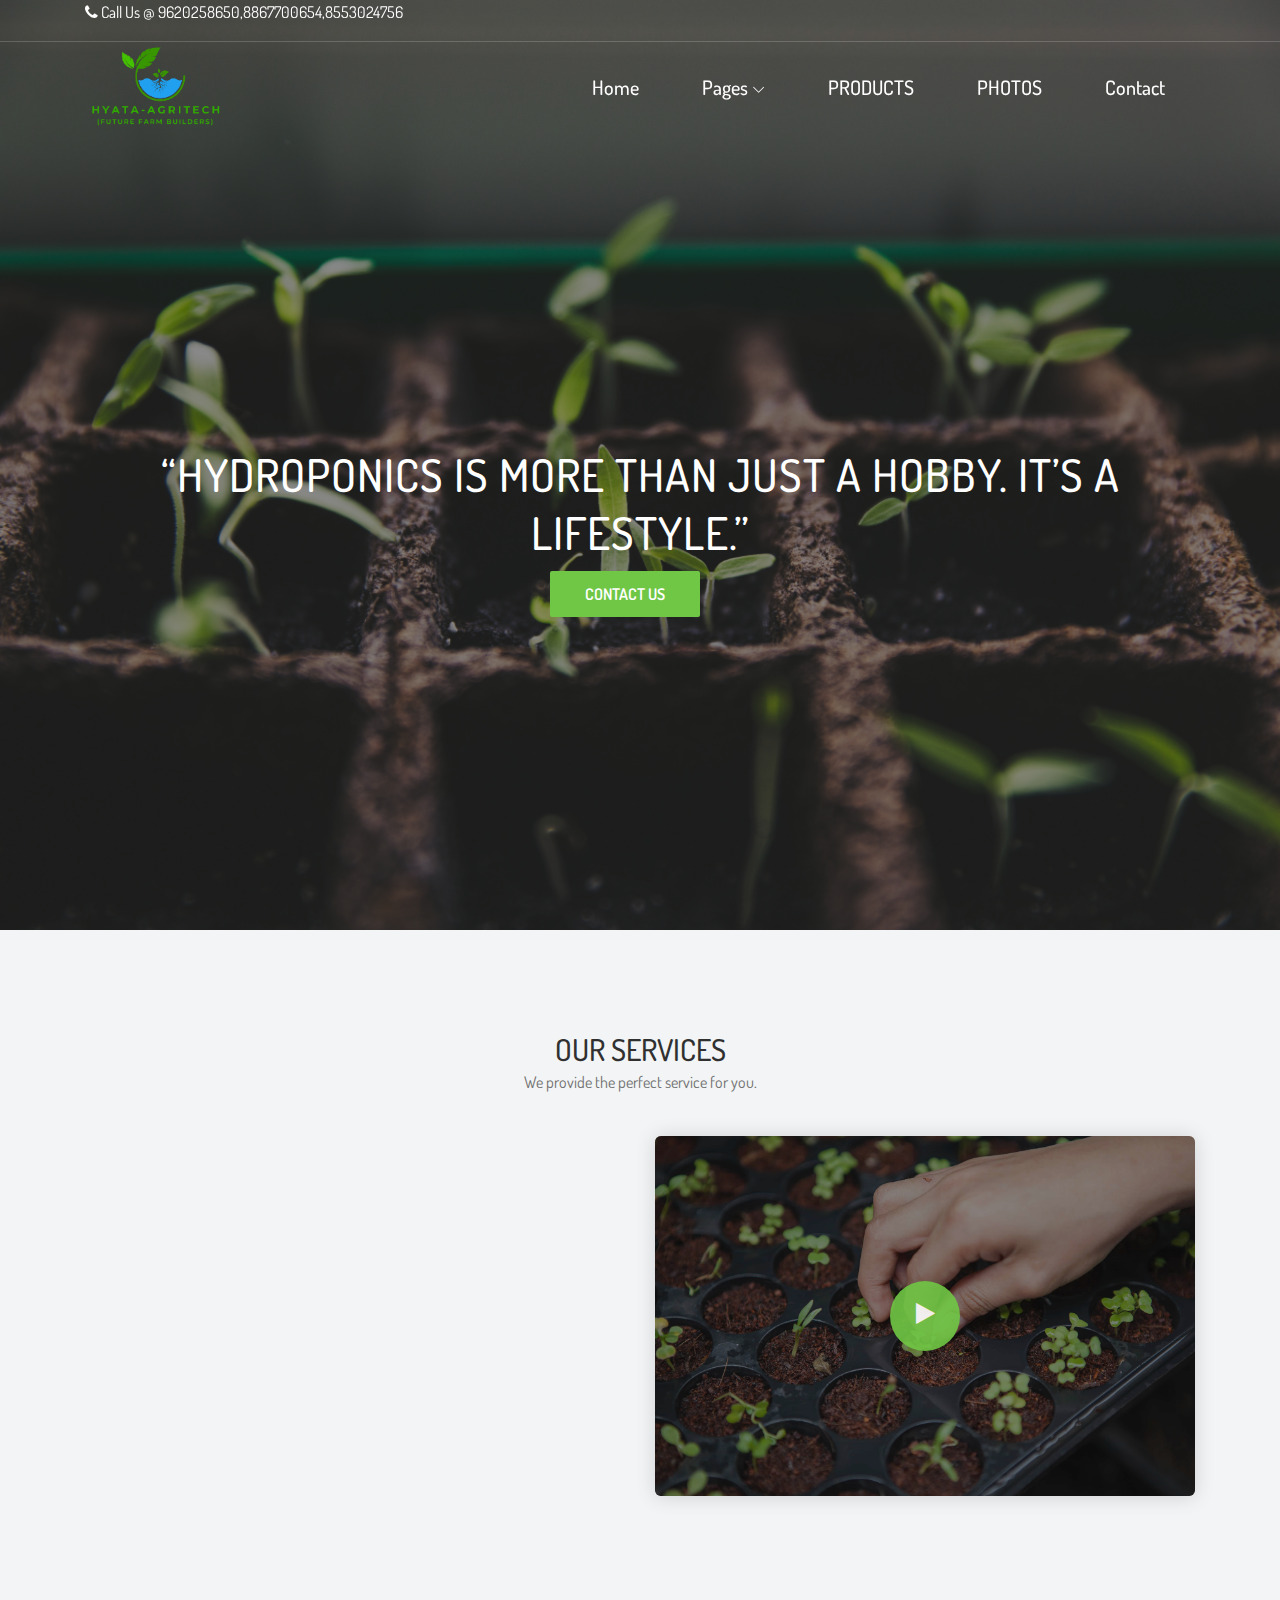
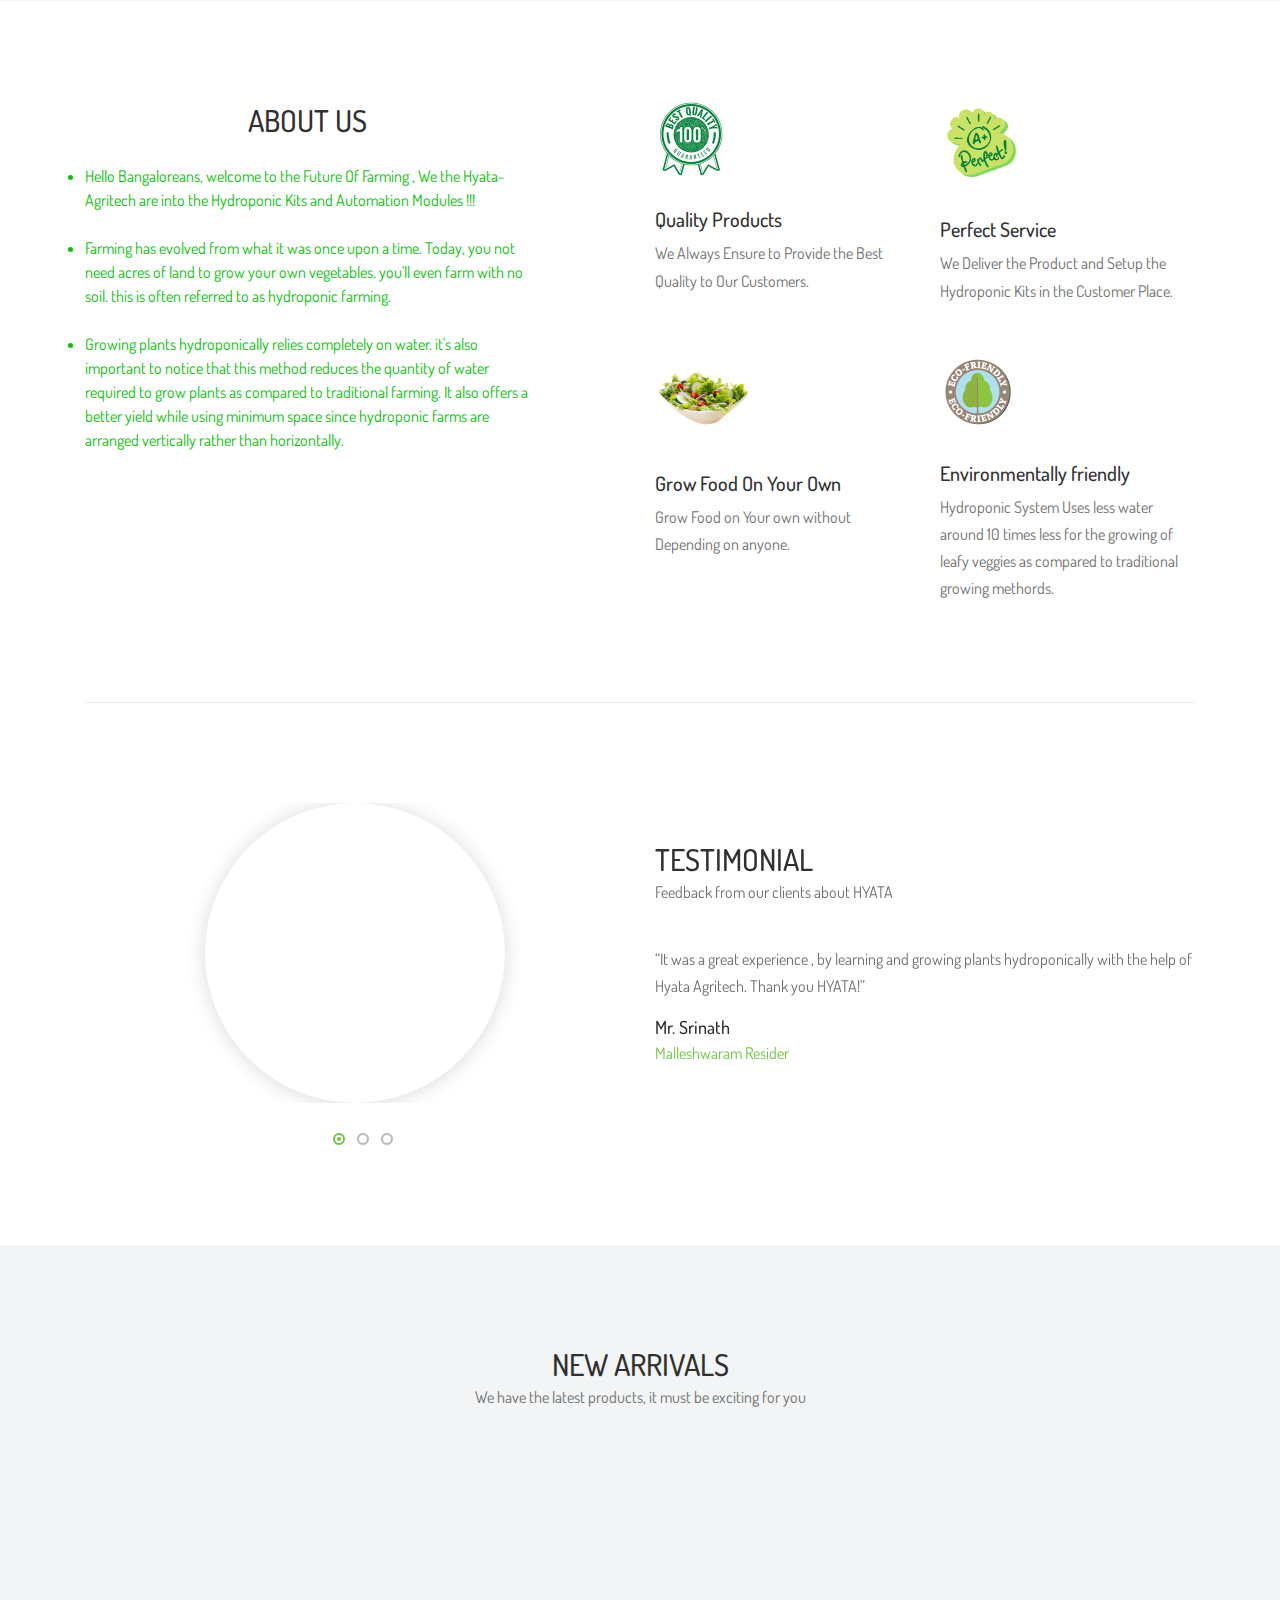
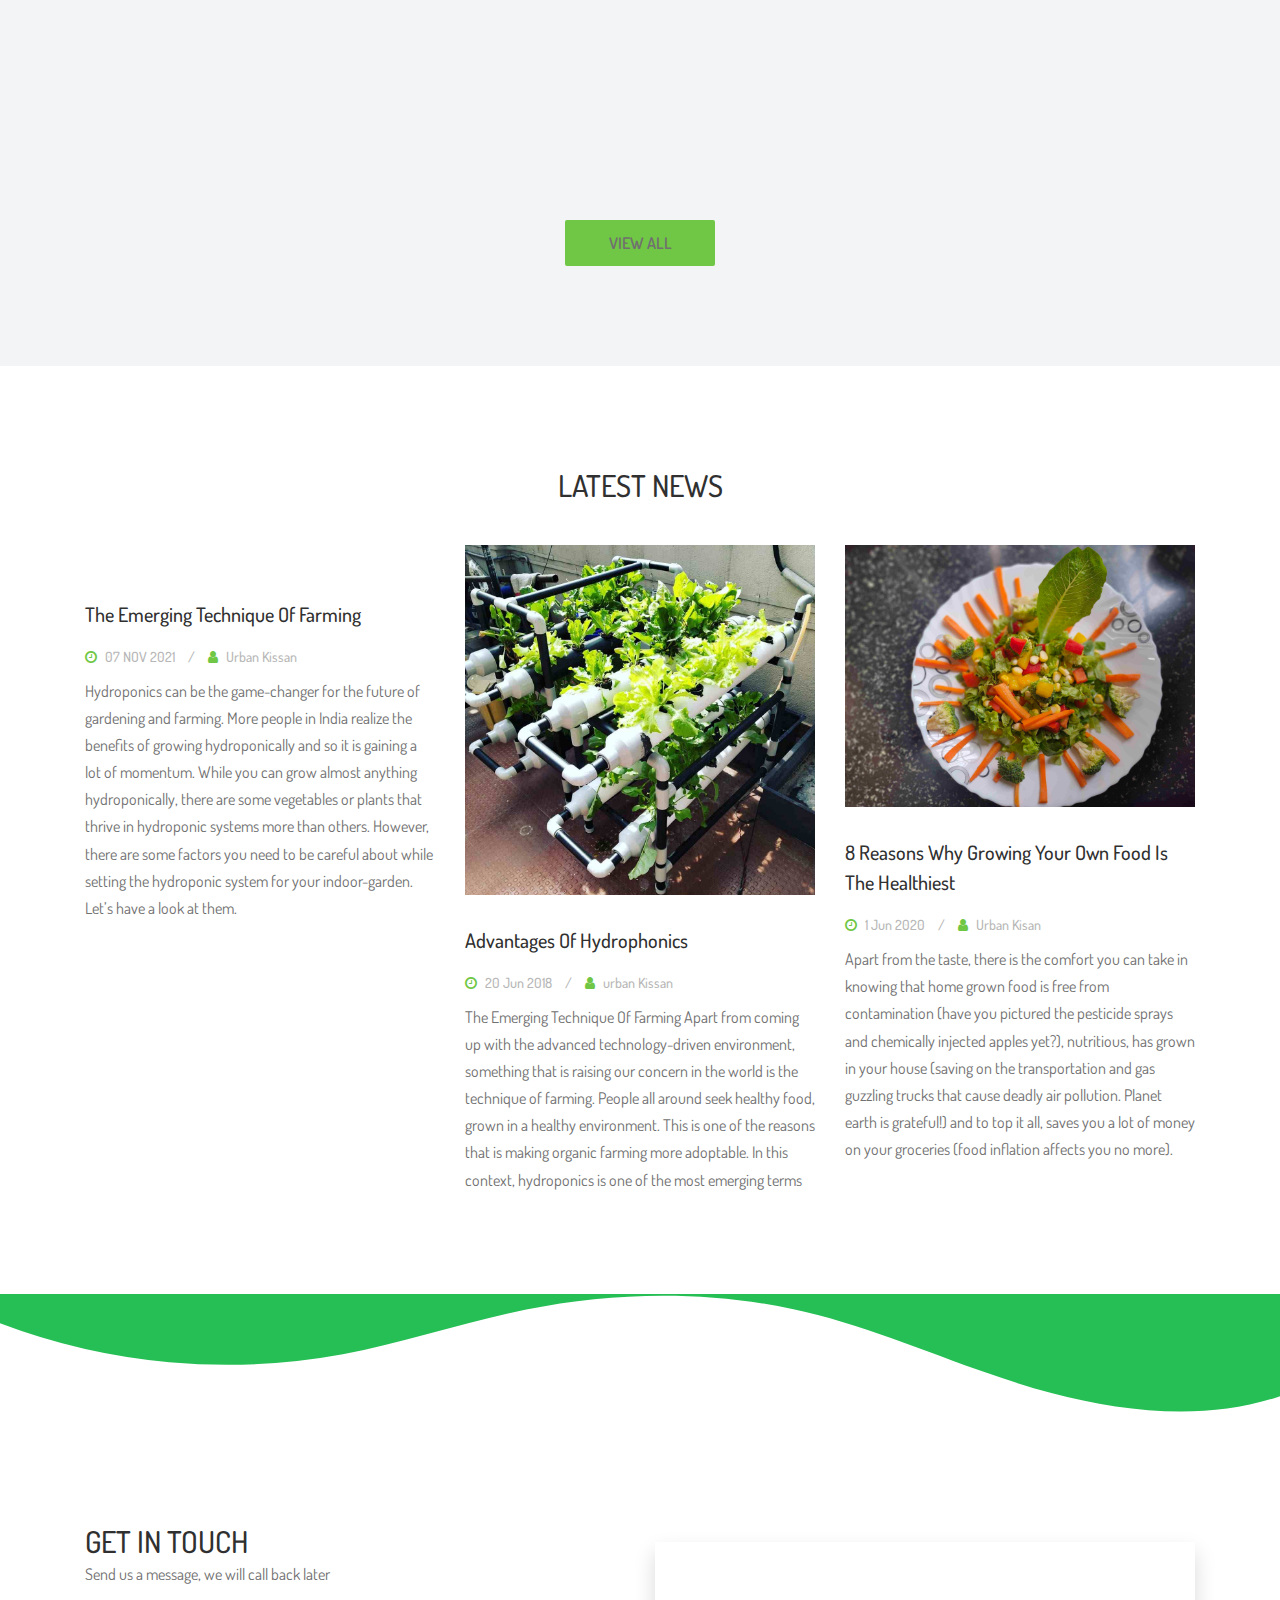
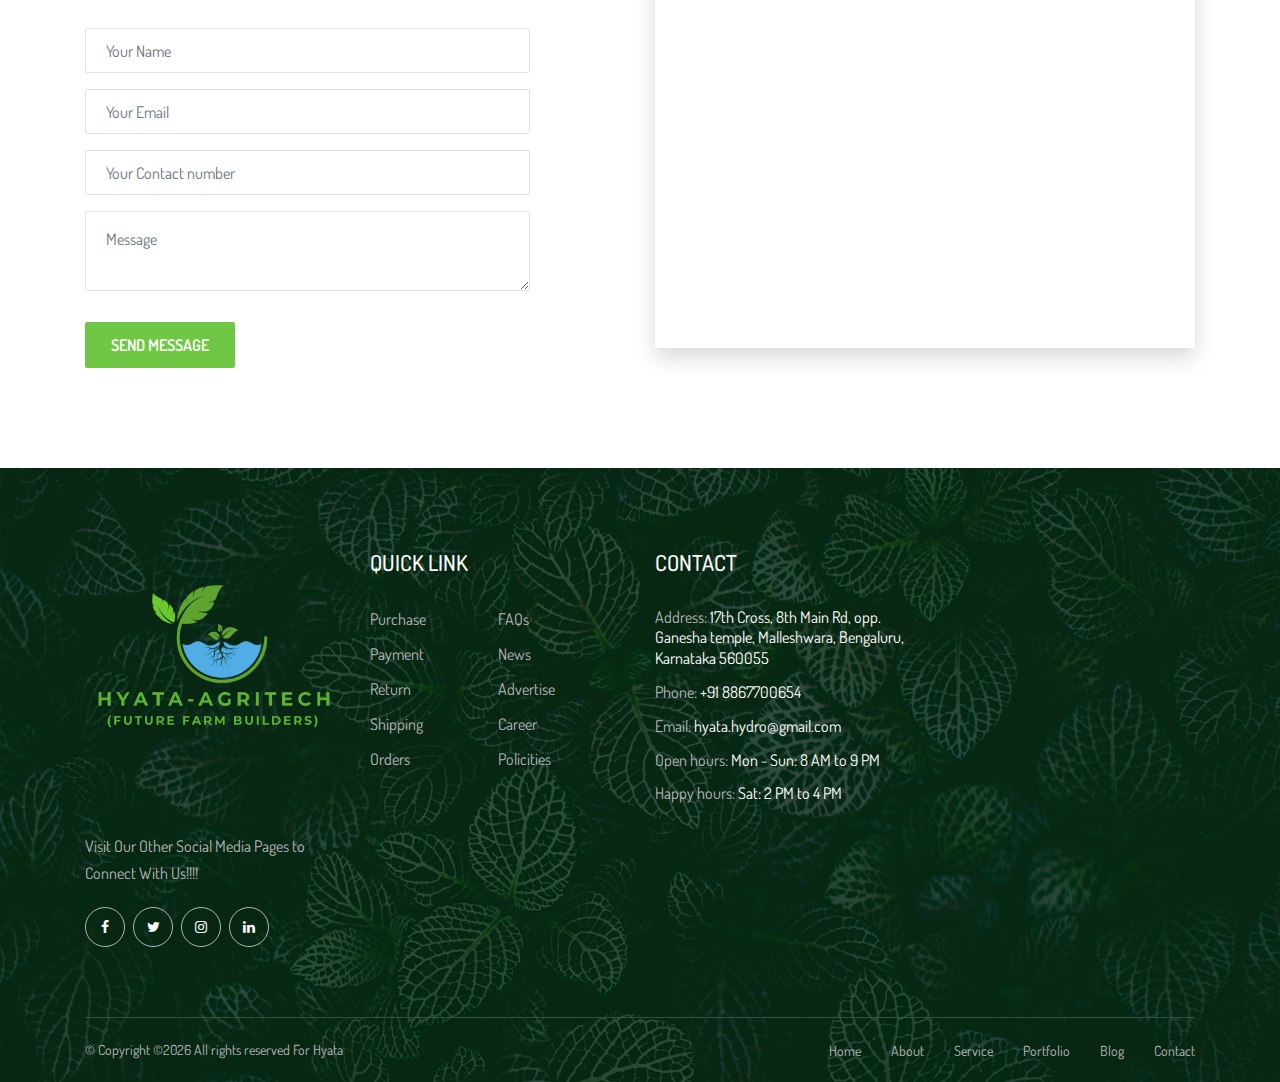
==== index.html @ 94d172c7 "new" ====
<!DOCTYPE html>
<html lang="en">

<head>
    <meta charset="UTF-8">
    <meta name="description" content="">
    <meta http-equiv="X-UA-Compatible" content="IE=edge">
    <meta name="viewport" content="width=device-width, initial-scale=1, shrink-to-fit=no">
    <!-- The above 4 meta tags *must* come first in the head; any other head content must come *after* these tags -->

    <!-- Title -->
    <title>Hyata Agritech-The Future of Farming</title>

    <!-- Favicon -->
    <link rel="icon" href="img/core-img/logowhitebackground.png">

    <!-- Core Stylesheet -->
    <link rel="stylesheet" href="style.css">

</head>

<body>
    <!-- Preloader -->
    <div class="preloader d-flex align-items-center justify-content-center">
        <div class="preloader-circle"></div>
        <div class="preloader-img">
            <img src="img/core-img/leaf.png" alt="">
        </div>
    </div>

    <!-- ##### Header Area Start ##### -->
    <header class="header-area">

        <!-- ***** Top Header Area ***** -->
        <div class="top-header-area">
            <div class="container">
                <div class="row">
                    <div class="col-12">
                        <div class="top-header-content d-flex align-items-center justify-content-between">
                            <!-- Top Header Content -->
                            <div class="top-header-meta">
                                <!-- <a href="#" data-toggle="tooltip" data-placement="bottom" title="hyata.hydro@gmail.com"><i class="fa fa-envelope-o" aria-hidden="true"></i> <span>Email: hyata.hydro@gmail.com</span></a> -->
                                <p style="color: white;"><i class="fa fa-phone" ></i> Call Us @ 9620258650,8867700654,8553024756</p>
                            </div>

                            <!-- Top Header Content -->
                            <!-- <div class="top-header-meta d-flex">
                               
                                <div class="language-dropdown">
                                    <div class="dropdown">
                                        <button class="btn btn-secondary dropdown-toggle mr-30" type="button" id="dropdownMenuButton" data-toggle="dropdown" aria-haspopup="true" aria-expanded="false">Language</button>
                                        <div class="dropdown-menu" aria-labelledby="dropdownMenuButton">
                                            <a class="dropdown-item" href="#">ENGLISH</a>
                                            <a class="dropdown-item" href="#">KANNADA</a>
                                            <a class="dropdown-item" href="#">HINDI</a>
                                        </div>
                                    </div>
                                </div>
                               
                                <div class="login">
                                    <a href="#"><i class="fa fa-user" aria-hidden="true"></i> <span>Login</span></a>
                                </div>
                              
                                <div class="cart">
                                    <a href="#"><i class="fa fa-shopping-cart" aria-hidden="true"></i> <span>Cart <span class="cart-quantity">(1)</span></span></a>
                                </div>
                            </div> -->
                        </div>
                    </div>
                </div>
            </div>
        </div>

        <!-- ***** Navbar Area ***** -->
        <div class="alazea-main-menu">
            <div class="classy-nav-container breakpoint-off">
                <div class="container">
                    <!-- Menu -->
                    <nav class="classy-navbar justify-content-between" id="alazeaNav">

                        <!-- Nav Brand -->
                        <a href="index.html" class="nav-brand" style="width:140px;height:120px;"><img src="img/logo/hyatalogo5.png" alt=""></a>

                        <!-- Navbar Toggler -->
                        <div class="classy-navbar-toggler">
                            <span class="navbarToggler"><span></span><span></span><span></span></span>
                        </div>

                        <!-- Menu -->
                        <div class="classy-menu">

                            <!-- Close Button -->
                            <div class="classycloseIcon">
                                <div class="cross-wrap"><span class="top"></span><span class="bottom"></span></div>
                            </div>

                            <!-- Navbar Start -->
                            <div class="classynav">
                                <ul>
                                    <li><a href="index.html">Home</a></li>
                                    <!-- <li><a href="about.html">About</a></li> -->
                                    <li><a href="#">Pages</a>
                                        <ul class="dropdown">
                                            <li><a href="index.html">Home</a></li>
                                            <li><a href="about.html">About</a></li>
                                            <li><a href="shop.html">Shop</a>
                                                <ul class="dropdown">
                                                    <li><a href="shop.html">Shop</a></li>
                                                    <li><a href="shop-details.html">Shop Details</a></li>
                                                    <!-- <li><a href="cart.html">Shopping Cart</a></li>
                                                    <li><a href="checkout.html">Checkout</a></li> -->
                                                </ul>
                                            </li>
                                            <li><a href="portfolio.html">Portfolio</a>
                                                <ul class="dropdown">
                                                    <li><a href="portfolio.html">Portfolio</a></li>
                                                    <li><a href="single-portfolio.html">Portfolio Details</a></li>
                                                </ul>
                                            </li>
                                            <li><a href="blog.html">Blog</a>
                                                <ul class="dropdown">
                                                    <li><a href="blog.html">Blog</a></li>
                                                    <li><a href="single-post.html">Blog Details</a></li>
                                                </ul>
                                            </li>
                                            <li><a href="contact.html">Contact</a></li>
                                        </ul>
                                    </li>
                                    <li><a href="shop.html">PRODUCTS</a></li>
                                    <li><a href="portfolio.html">PHOTOS</a></li>
                                    <li><a href="contact.html">Contact</a></li>
                                </ul>

                            
                                <!-- <div id="searchIcon">
                                    <i class="fa fa-search" aria-hidden="true"></i>
                                </div> -->

                            </div>
                            <!-- Navbar End -->
                        </div>
                    </nav>

                    <!-- Search Form -->
                    <div class="search-form">
                        <form action="#" method="get">
                            <input type="search" name="search" id="search" placeholder="Type keywords &amp; press enter...">
                            <button type="submit" class="d-none"></button>
                        </form>
                        <!-- Close Icon -->
                        <div class="closeIcon"><i class="fa fa-times" aria-hidden="true"></i></div>
                    </div>
                </div>
            </div>
        </div>
    </header>
    <!-- ##### Header Area End ##### -->

    <!-- ##### Hero Area Start ##### -->
    <section class="hero-area">
        <div class="hero-post-slides owl-carousel">

            <!-- Single Hero Post -->
            <div class="single-hero-post bg-overlay">
                <!-- Post Image -->
                <div class="slide-img bg-img" style="background-image: url(img/bg-img/markus-spiske-vrbZVyX2k4I-unsplash.jpg);"></div>
                <div class="container h-100">
                    <div class="row h-100 align-items-center">
                        <div class="col-12">
                            <!-- Post Content -->
                            <div class="hero-slides-content text-center">
                                <h2>“Hydroponics is more than just a hobby. It’s a lifestyle.”</h2>
                               
                                <div class="welcome-btn-group">
                                    <a href="contact.html" class="btn alazea-btn mr-30">CONTACT US</a>
                                    <!-- <a href="contact.html" class="btn alazea-btn active"></a> -->
                                </div>
                            </div>
                        </div>
                    </div>
                </div>
            </div>

            <!-- Single Hero Post -->
            <div class="single-hero-post bg-overlay">
                <!-- Post Image -->
                <div class="slide-img bg-img" style="background-image: url(img/bg-img/markus-spiske-vrbZVyX2k4I-unsplash.jpg);"></div>
                <div class="container h-100">
                    <div class="row h-100 align-items-center">
                        <div class="col-12">
                            <!-- Post Content -->
                            <div class="hero-slides-content text-center">
                                <h2>“You Cant Buy Happiness, But You Can GROW PLANTS and That's Pretty Much The Same”</h2>
                             
                                <div class="welcome-btn-group">
                                    <a href="contact.html" class="btn alazea-btn mr-30">CONTACT US</a>
                                    <!-- <a href="contact.html" class="btn alazea-btn active">CONTACT US</a> -->
                                </div>
                            </div>
                        </div>
                    </div>
                </div>
            </div>

        </div>
    </section>
    <!-- ##### Hero Area End ##### -->

    <!-- ##### Service Area Start ##### -->
    <section class="our-services-area bg-gray section-padding-100-0">
        <div id="servicess" class="container">
            <div class="row">
                <div class="col-12">
                    <!-- Section Heading -->
                    <div class="section-heading text-center">
                        <h2>OUR SERVICES</h2>
                        <p>We provide the perfect service for you.</p>
                    </div>
                </div>
            </div>

            <div class="row justify-content-between">
                <div class="col-12 col-lg-5">
                    <div class="alazea-service-area mb-100">

                        <!-- Single Service Area -->
                        <div class="single-service-area d-flex align-items-center wow fadeInUp" data-wow-delay="100ms">
                            <!-- Icon -->
                            <div class="service-icon mr-30">
                                <img src="img/core-img/plantscare.png" alt="">
                            </div>
                            <!-- Content -->
                            <div class="service-content">
                                <h5>Plants Care</h5>
                                <p>Monthly Once Back check call for the Growth of Plants For Our Customers.</p>
                            </div>
                        </div>

                        <!-- Single Service Area -->
                        <div class="single-service-area d-flex align-items-center wow fadeInUp" data-wow-delay="300ms">
                            <!-- Icon -->
                            <div class="service-icon mr-30">
                                <img style="width:280px;height:60px;" src="img/core-img/affordablekits.png" alt="">
                            </div>
                            <!-- Content -->
                            <div class="service-content">
                                <h5>Most Affordable Kits</h5>
                                <p>Comparitively our price of the Kit is Much more Affordable than anyother compitator in the Market.</p>
                            </div>
                        </div>

                        <!-- Single Service Area -->
                        <div class="single-service-area d-flex align-items-center wow fadeInUp" data-wow-delay="500ms">
                            <!-- Icon -->
                            <div class="service-icon mr-30">
                                <img  src="img/core-img/seed.png" alt="">
                            </div>
                            <!-- Content -->
                            <div class="service-content">
                                <h5>Seeds of Your Choice</h5>
                                <p>We provide u the Best Imported Seeds in the Market as per ur choice and Availability.</p>
                            </div>
                        </div>

                    </div>
                </div>

                <div class="col-12 col-lg-6">
                    <div class="alazea-video-area bg-overlay mb-100">
                        <img src="img/bg-img/youtubevideo.jpg" alt="">
                        <a href="" class="video-icon">
                            <i class="fa fa-play" aria-hidden="true"></i>
                        </a>
                    </div>
                </div>
            </div>
        </div>
    </section>
    <!-- ##### Service Area End ##### -->

    <!-- ##### About Area Start ##### -->
    <section class="about-us-area section-padding-100-0">
        <div class="container">
            <div class="row justify-content-between">
                <div class="col-12 col-lg-5">
                    <!-- Section Heading -->
                    <div class="section-heading">
                        <h2 style="text-align: center;">ABOUT US</h2><div><br></div>
                        <li style="color: rgb(8, 194, 8);">Hello Bangaloreans, welcome to the Future Of Farming , We the Hyata-Agritech are into the Hydroponic Kits and Automation Modules !!!</li><br>
                        <li style="color: rgb(8, 194, 8);">Farming has evolved from what it was once upon a time. Today, you not need acres of land to grow your own vegetables. you'll even farm with no soil. this is often referred to as hydroponic farming. </li><br>
                        <li style="color: rgb(8, 194, 8);">Growing plants hydroponically relies completely on water. it's also important to notice that this method reduces the quantity of water required to grow plants as compared to traditional farming. It also offers a better yield while using minimum space since hydroponic farms are arranged vertically rather than horizontally.</li>
                    </div>

                    <!-- Progress Bar Content Area -->
                    <!-- <div class="alazea-progress-bar mb-50">
                        
                        <div class="single_progress_bar">
                            <p>Terrace Home Hydroponic Kits</p>
                            <div id="bar1" class="barfiller">
                                <div class="tipWrap">
                                    <span class="tip"></span>
                                </div>
                                <span class="fill" data-percentage="80"></span>
                            </div>
                        </div>

                      
                        <div class="single_progress_bar">
                            <p>Terrace Commercial Hydroponic Farm</p>
                            <div id="bar2" class="barfiller">
                                <div class="tipWrap">
                                    <span class="tip"></span>
                                </div>
                                <span class="fill" data-percentage="70"></span>
                            </div>
                        </div>

                  
                        <div class="single_progress_bar">
                            <p>Indoor Hydroponic Kits</p>
                            <div id="bar3" class="barfiller">
                                <div class="tipWrap">
                                    <span class="tip"></span>
                                </div>
                                <span class="fill" data-percentage="65"></span>
                            </div>
                        </div>

                     
                        <div class="single_progress_bar">
                            <p>Customer Satisfaction</p>
                            <div id="bar4" class="barfiller">
                                <div class="tipWrap">
                                    <span class="tip"></span>
                                </div>
                                <span class="fill" data-percentage="100"></span>
                            </div>
                        </div>
                    </div> -->
                </div>

                <div class="col-12 col-lg-6">
                    <div class="alazea-benefits-area">
                        <div class="row">
                            <!-- Single Benefits Area -->
                            <div class="col-12 col-sm-6">
                                <div class="single-benefits-area">
                                    <img style="width:75px;height:75px;" src="img/core-img/qualityproducts.png" alt="">
                                    <h5>Quality Products</h5>
                                    <p>We Always Ensure to Provide the Best Quality to Our Customers. </p>
                                </div>
                            </div>

                            <!-- Single Benefits Area -->
                            <div class="col-12 col-sm-6">
                                <div class="single-benefits-area">
                                    <img style="width:85px;height:85px;" src="img/core-img/perfectservice.png" alt="">
                                    <h5>Perfect Service</h5>
                                    <p>We Deliver the Product and Setup the Hydroponic Kits in the Customer Place.</p>
                                </div>
                            </div>

                        
                            <div class="col-12 col-sm-6">
                                <div class="single-benefits-area">
                                    <img style="width:95px;height:85px;" src="img/core-img/ownfood.png" alt="">
                                    <h5>Grow Food On Your Own</h5>
                                    <p>Grow Food on Your own without Depending on anyone.</p>
                                </div>
                            </div>

                            <!-- Single Benefits Area -->
                            <div class="col-12 col-sm-6">
                                <div class="single-benefits-area">
                                    <img style="width:75px;height:75px;" src="img/core-img/ecofriendly.png" alt="">
                                    <h5>Environmentally friendly</h5>
                                    <p>Hydroponic System Uses less water around 10 times less for the growing of leafy veggies as compared to traditional growing methords.</p>
                                </div>
                            </div>
                        </div>
                    </div>
                </div>
            </div>
        </div>

        <div class="container">
            <div class="row">
                <div class="col-12">
                    <div class="border-line"></div>
                </div>
            </div>
        </div>
    </section>
    <!-- ##### About Area End ##### -->

    <!-- ##### Portfolio Area Start ##### -->
    <!-- <section class="alazea-portfolio-area section-padding-100-0">
        <div class="container">
            <div class="row">
                <div class="col-12">
                   
                    <div class="section-heading text-center">
                        <h2>OUR PORTFOLIO</h2>
                        <p>We devote all of our experience and efforts for creation</p>
                    </div>
                </div>
            </div>
        </div>

        <div class="container-fluid">
            <div class="row">
                <div class="col-12">
                    <div class="alazea-portfolio-filter">
                        <div class="portfolio-filter">
                            <button class="btn active" data-filter="*">All</button>
                            <button class="btn" data-filter=".design">Salads</button>
                            <button class="btn" data-filter=".garden">Harvest</button>
                            <button class="btn" data-filter=".home-design">Home Grown</button>
                            <button class="btn" data-filter=".office-design">Healthy</button>
                        </div>
                    </div>
                </div>
            </div>

            <div class="row alazea-portfolio">

               
                <div class="col-12 col-sm-6 col-lg-3 single_portfolio_item design home-design wow fadeInUp" data-wow-delay="100ms">
                    
                    <div class="portfolio-thumbnail bg-img" style="background-image: url(img/bg-img/CMP_4178.jpg);"></div>
                  
                    <div class="portfolio-hover-overlay">
                        <a href="img/bg-img/CMP_4178.jpg" class="portfolio-img d-flex align-items-center justify-content-center" title="tomato plant">
                            <div class="port-hover-text">
                                <h3>Tomato Hydroponic Plant</h3>
                                <h5>Tomato Flower</h5>
                            </div>
                        </a>
                    </div>
                </div>

               
                <div class="col-12 col-sm-6 col-lg-3 single_portfolio_item garden wow fadeInUp" data-wow-delay="200ms">
                    
                    <div class="portfolio-thumbnail bg-img" style="background-image: url(img/bg-img/IMG_20210516_065637.jpg);"></div>
                  
                    <div class="portfolio-hover-overlay">
                        <a href="img/bg-img/IMG_20210516_065637.jpg" class="portfolio-img d-flex align-items-center justify-content-center" title="Harvest">
                            <div class="port-hover-text">
                                <h3>Hydroponic plants </h3>
                                <h5>Harvest</h5>
                            </div>
                        </a>
                    </div>
                </div>

               
                <div class="col-12 col-sm-6 col-lg-3 single_portfolio_item garden design wow fadeInUp" data-wow-delay="300ms">
                   
                    <div class="portfolio-thumbnail bg-img" style="background-image: url(img/bg-img/IMG20210712141146.jpg);"></div>
                   
                    <div class="portfolio-hover-overlay">
                        <a href="img/bg-img/IMG20210712141146.jpg" class="portfolio-img d-flex align-items-center justify-content-center" title="Salads">
                            <div class="port-hover-text">
                                <h3>Hydroponic leafy veggies</h3>
                                <h5>Salad</h5>
                            </div>
                        </a>
                    </div>
                </div>

                
                <div class="col-12 col-sm-6 col-lg-3 single_portfolio_item garden office-design wow fadeInUp" data-wow-delay="400ms">
                   
                    <div class="portfolio-thumbnail bg-img" style="background-image: url(img/bg-img/IMG20210817115604.jpg);"></div>
                    
                    <div class="portfolio-hover-overlay">
                        <a href="img/bg-img/IMG20210817115604.jpg" class="portfolio-img d-flex align-items-center justify-content-center" title="Salads 2">
                            <div class="port-hover-text">
                                <h3>Veggies Salad</h3>
                                <h5>Lettuce</h5>
                            </div>
                        </a>
                    </div>
                </div>

           
                <div class="col-12 col-sm-6 col-lg-3 single_portfolio_item design office-design wow fadeInUp" data-wow-delay="100ms">
                   
                    <div class="portfolio-thumbnail bg-img" style="background-image: url(img/bg-img/IMG20210819105914.jpg);"></div>
            
                    <div class="portfolio-hover-overlay">
                        <a href="img/bg-img/IMG20210819105914.jpg" class="portfolio-img d-flex align-items-center justify-content-center" title="tomatoes">
                            <div class="port-hover-text">
                                <h3>Tomato Harvest</h3>
                                <h5>Hydroponically Grown tomatoes</h5>
                            </div>
                        </a>
                    </div>
                </div>

               
                <div class="col-12 col-sm-6 col-lg-3 single_portfolio_item garden wow fadeInUp" data-wow-delay="200ms">
             
                    <div class="portfolio-thumbnail bg-img" style="background-image: url(img/bg-img/IMG_20210723_160426_197.jpg);"></div>
                    
                    <div class="portfolio-hover-overlay">
                        <a href="img/bg-img/IMG_20210723_160426_197.jpg" class="portfolio-img d-flex align-items-center justify-content-center" title="hydroponic kits">
                            <div class="port-hover-text">
                                <h3>Hydroponic Kits</h3>
                                <h5>28 planter</h5>
                            </div>
                        </a>
                    </div>
                </div>

 
            
                 <div class="col-12 col-sm-6 col-lg-3 single_portfolio_item garden wow fadeInUp" data-wow-delay="200ms">
                 
                    <div class="portfolio-thumbnail bg-img" style="background-image: url(img/bg-img/IMG20210711075948.jpg);"></div>
                 
                    <div class="portfolio-hover-overlay">
                        <a href="img/bg-img/IMG20210711075948.jpg" class="portfolio-img d-flex align-items-center justify-content-center" title="Salads">
                            <div class="port-hover-text">
                                <h3>Salad Kits</h3>
                                <h5>28 planter</h5>
                            </div>
                        </a>
                    </div>
                </div>
                 

              
                 <div class="col-12 col-sm-6 col-lg-3 single_portfolio_item garden wow fadeInUp" data-wow-delay="200ms">
                   
                    <div class="portfolio-thumbnail bg-img" style="background-image: url(img/bg-img/IMG202107110821.jpg);"></div>
                  
                    <div class="portfolio-hover-overlay">
                        <a href="img/bg-img/IMG202107110821.jpg" class="portfolio-img d-flex align-items-center justify-content-center" title="Salads">
                            <div class="port-hover-text">
                                <h3>Salad Kits</h3>
                                <h5>28 planter</h5>
                            </div>
                        </a>
                    </div>
                </div>
                 
               

            </div>
        </div>
    </section> -->
    <!-- ##### Portfolio Area End ##### -->

    <!-- ##### Testimonial Area Start ##### -->
    <section class="testimonial-area section-padding-100">
        <div class="container">
            <div class="row">
                <div class="col-12">
                    <div class="testimonials-slides owl-carousel">

                        <!-- Single Testimonial Slide -->
                        <div class="single-testimonial-slide">
                            <div class="row align-items-center">
                                <div class="col-12 col-md-6">
                                    <div class="testimonial-thumb">
                                        <img src="img/bg-img/srinathpic.png" alt="">
                                    </div>
                                </div>
                                <div class="col-12 col-md-6">
                                    <div class="testimonial-content">
                                        <!-- Section Heading -->
                                        <div class="section-heading">
                                            <h2>TESTIMONIAL</h2>
                                            <p>Feedback from our clients about HYATA</p>
                                        </div>
                                        <p>“It was a great experience , by learning and growing plants hydroponically with the help of Hyata Agritech. Thank you HYATA!”</p>
                                        <div class="testimonial-author-info">
                                            <h6>Mr. Srinath</h6>
                                            <p>Malleshwaram Resider</p>
                                        </div>
                                    </div>
                                </div>
                            </div>
                        </div>

                        <!-- Single Testimonial Slide -->
                        <div class="single-testimonial-slide">
                            <div class="row align-items-center">
                                <div class="col-12 col-md-6">
                                    <div class="testimonial-thumb">
                                        <img src="img/bg-img/randomguy1.PNG" alt="">
                                    </div>
                                </div>
                                <div class="col-12 col-md-6">
                                    <div class="testimonial-content">
                                        <!-- Section Heading -->
                                        <div class="section-heading">
                                            <h2>TESTIMONIAL</h2>
                                            <p>Feedback from our clients about HYATA</p>
                                        </div>
                                        <p>“Had a great learning experience with Hyata! Hyata people are expert on everything about soil-less growing. they are passionate about teaching hydroponics and building a community of growers. If you are looking to start growing your own food at home, Hyata is best place to explore the possibilities”</p>
                                        <div class="testimonial-author-info">
                                            <h6>Mr. Mahendra</h6>
                                            <p>Resident of vidyaranyapura</p>
                                        </div>
                                    </div>
                                </div>
                            </div>
                        </div>

                        <!-- Single Testimonial Slide -->
                        <div class="single-testimonial-slide">
                            <div class="row align-items-center">
                                <div class="col-12 col-md-6">
                                    <div class="testimonial-thumb">
                                        <img src="img/bg-img/randomguy2.PNG" alt="">
                                    </div>
                                </div>
                                <div class="col-12 col-md-6">
                                    <div class="testimonial-content">
                                        <!-- Section Heading -->
                                        <div class="section-heading">
                                            <h2>TESTIMONIAL</h2>
                                            <p>Feedback from our clients about HYATA</p>
                                        </div>
                                        <p>“Hyata Agritech has become our go-to place for hydroponic farming. We ordered a 5-channel NFT starter kit that's worth money and has an excellent quality. Whenever I have any question or query related to hydroponic farming, they are just a message or call away. I always received quick and satisfactory answers from them. I highly recommend them.”</p>
                                        <div class="testimonial-author-info">
                                            <h6>Mr. Sharmila</h6>
                                            <p>Resident of electronic city</p>
                                        </div>
                                    </div>
                                </div>
                            </div>
                        </div>

                    </div>
                </div>
            </div>
        </div>
    </section>
    <!-- ##### Testimonial Area End ##### -->

    <!-- ##### Product Area Start ##### -->
    <section class="new-arrivals-products-area bg-gray section-padding-100">
        <div class="container">
            <div class="row">
                <div class="col-12">
                    <!-- Section Heading -->
                    <div class="section-heading text-center">
                        <h2>NEW ARRIVALS</h2>
                        <p>We have the latest products, it must be exciting for you</p>
                    </div>
                </div>
            </div>

            <div class="row">

                <!-- Single Product Area -->
                <div class="col-12 col-sm-6 col-lg-3">
                    <div class="single-product-area mb-50 wow fadeInUp" data-wow-delay="100ms">
                        <!-- Product Image -->
                        <div class="product-img">
                            <a ><img src="img/bg-img/1636750657377.jpg" alt=""></a>
                            <!-- Product Tag -->
                            <div class="product-tag">
                                <a href="#">Hot</a>
                            </div>
                            <!-- <div class="product-meta d-flex">
                                <a href="#" class="wishlist-btn"><i class="icon_heart_alt"></i></a>
                                <a href="cart.html" class="add-to-cart-btn">Add to cart</a>
                                <a href="#" class="compare-btn"><i class="arrow_left-right_alt"></i></a>
                            </div> -->
                        </div>
                        <!-- Product Info -->
                        <div class="product-info mt-15 text-center">
                            <a href="shop-details.html">
                                <p>10 Planter</p>
                            </a>
                            <h6><span>&#8377;</span> 4500/-</h6>
                        </div>
                    </div>
                </div>

                <!-- Single Product Area -->
                <div class="col-12 col-sm-6 col-lg-3">
                    <div class="single-product-area mb-50 wow fadeInUp" data-wow-delay="200ms">
                        <!-- Product Image -->
                        <div class="product-img">
                            <a href="shop-details.html"><img style="width:1630px;height:250px" src="img/bg-img/1636750657377.jpg" alt=""></a>
                            <!-- <div class="product-meta d-flex">
                                <a href="#" class="wishlist-btn"><i class="icon_heart_alt"></i></a>
                                <a href="cart.html" class="add-to-cart-btn">Add to cart</a>
                                <a href="#" class="compare-btn"><i class="arrow_left-right_alt"></i></a>
                            </div> -->
                        </div>
                        <!-- Product Info -->
                        <div class="product-info mt-15 text-center">
                            <a href="shop-details.html">
                                <p>15 planter system</p>
                            </a>
                            <h6><span>&#8377;</span> 5000/-</h6>
                        </div>
                    </div>
                </div>

                <!-- Single Product Area -->
                <div class="col-12 col-sm-6 col-lg-3">
                    <div class="single-product-area mb-50 wow fadeInUp" data-wow-delay="300ms">
                        <!-- Product Image -->
                        <div class="product-img">
                            <a href="shop-details.html"><img src="img/bg-img/1636750657377.jpg" alt=""></a>
                            <!-- <div class="product-meta d-flex">
                                <a href="#" class="wishlist-btn"><i class="icon_heart_alt"></i></a>
                                <a href="cart.html" class="add-to-cart-btn">Add to cart</a>
                                <a href="#" class="compare-btn"><i class="arrow_left-right_alt"></i></a>
                            </div> -->
                        </div>
                        <!-- Product Info -->
                        <div class="product-info mt-15 text-center">
                            <a href="shop-details.html">
                                <p>28 Planter</p>
                            </a>
                            <h6><span>&#8377;</span> 7500/-</h6>
                        </div>
                    </div>
                </div>

                <!-- Single Product Area -->
                <div class="col-12 col-sm-6 col-lg-3">
                    <div class="single-product-area mb-50 wow fadeInUp" data-wow-delay="400ms">
                        <!-- Product Image -->
                        <div class="product-img">
                            <a href="shop-details.html"><img src="img/bg-img/1636750657377.jpg" alt=""></a>
                            <!-- Product Tag -->
                            <div class="product-tag sale-tag">
                                <a href="#">Hot</a>
                            </div>
                            <!-- <div class="product-meta d-flex">
                                <a href="#" class="wishlist-btn"><i class="icon_heart_alt"></i></a>
                                <a href="cart.html" class="add-to-cart-btn">Add to cart</a>
                                <a href="#" class="compare-btn"><i class="arrow_left-right_alt"></i></a>
                            </div> -->
                        </div>
                        <!-- Product Info -->
                        <div class="product-info mt-15 text-center">
                            <a href="shop-details.html">
                                <p>40 Planter(METAL STAND)</p>
                            </a>
                            <h6><span>&#8377;</span> 4500/-</h6>
                        </div>
                    </div>
                </div>

                <div class="col-12 text-center">
                    <a class="btn alazea-btn">View All</a>
                </div>

            </div>
        </div>
    </section>
    <!-- ##### Product Area End ##### -->

    <!-- ##### Blog Area Start ##### -->
    <section class="alazea-blog-area section-padding-100-0">
        <div class="container">
            <div class="row">
                <div class="col-12">
                    <!-- Section Heading -->
                    <div class="section-heading text-center">
                        <h2>LATEST NEWS</h2>
                        <!-- <p>The breaking news about Gardening &amp; House plants</p> -->
                    </div>
                </div>
            </div>

            <div class="row justify-content-center">

                <!-- Single Blog Post Area -->
                <div class="col-12 col-md-6 col-lg-4">
                    <div class="single-blog-post mb-100">
                        <div class="post-thumbnail mb-30">
                            <a href="single-post.html"><img src="img/bg-img/francesco-gallarotti-ruQHpukrN7c-unsplash.jpg" alt=""></a>
                        </div>
                        <div class="post-content">
                            <a href="single-post.html" class="post-title">
                                <h5>The Emerging Technique Of Farming</h5>
                            </a>
                            <div class="post-meta">
                                <a href="#"><i class="fa fa-clock-o" aria-hidden="true"></i> 07 NOV 2021</a>
                                <a href="#"><i class="fa fa-user" aria-hidden="true"></i> Urban Kissan</a>
                            </div>
                            <p class="post-excerpt">Hydroponics can be the game-changer for the future of gardening and farming. More people in India realize the benefits of growing hydroponically and so it is gaining a lot of momentum. While you can grow almost anything hydroponically, there are some vegetables or plants that thrive in hydroponic systems more than others. However, there are some factors you need to be careful about while setting the hydroponic system for your indoor-garden. Let’s have a look at them.</p>
                        </div>
                    </div>
                </div>

                <!-- Single Blog Post Area -->
                <div class="col-12 col-md-6 col-lg-4">
                    <div class="single-blog-post mb-100">
                        <div class="post-thumbnail mb-30">
                            <a href="single-post.html"><img src="img/bg-img/IMG_20210723_160426_197.jpg" alt=""></a>
                        </div>
                        <div class="post-content">
                            <a href="single-post.html" class="post-title">
                                <h5>Advantages Of Hydrophonics</h5>
                            </a>
                            <div class="post-meta">
                                <a href="#"><i class="fa fa-clock-o" aria-hidden="true"></i> 20 Jun 2018</a>
                                <a href="#"><i class="fa fa-user" aria-hidden="true"></i> urban Kissan</a>
                            </div>
                            <p class="post-excerpt">The Emerging Technique Of Farming
                                Apart from coming up with the advanced technology-driven environment, something that is raising our concern in the world is the technique of farming. People all around seek healthy food, grown in a healthy environment. This is one of the reasons that is making organic farming more adoptable. In this context, hydroponics is one of the most emerging terms</p>
                        </div>
                    </div>
                </div>

                <!-- Single Blog Post Area -->
                <div class="col-12 col-md-6 col-lg-4">
                    <div class="single-blog-post mb-100">
                        <div class="post-thumbnail mb-30">
                            <a href="single-post.html"><img src="img/bg-img/IMG20210712141146.jpg" alt=""></a>
                        </div>
                        <div class="post-content">
                            <a href="single-post.html" class="post-title">
                                <h5>8 Reasons Why Growing Your Own Food Is The Healthiest</h5>
                            </a>
                            <div class="post-meta">
                                <a href="#"><i class="fa fa-clock-o" aria-hidden="true"></i> 1 Jun 2020</a>
                                <a href="#"><i class="fa fa-user" aria-hidden="true"></i> Urban Kisan</a>
                            </div>
                            <p class="post-excerpt">Apart from the taste, there is the comfort you can take in knowing that home grown food is free from contamination (have you pictured the pesticide sprays and chemically injected apples yet?), nutritious, has grown in your house (saving on the transportation and gas guzzling trucks that cause deadly air pollution. Planet earth is grateful!) and to top it all, saves you a lot of money on your groceries (food inflation affects you no more).</p>
                        </div>
                    </div>
                </div>

            </div>
        </div>
    </section>
    <!-- ##### Blog Area End ##### -->

    <!-- ##### Subscribe Area Start ##### -->
    <!-- <section class="subscribe-newsletter-area" style="background-image: url(img/bg-img/subscribe.png);">
        <div class="container">
            <div class="row align-items-center justify-content-between">
                <div class="col-12 col-lg-5">
                   
                    <div class="section-heading mb-0">
                        <h2>Join the Newsletter</h2>
                        <p>Subscribe to our newsletter </p>
                    </div>
                </div>
                <div class="col-12 col-lg-6">
                    <div class="subscribe-form">
                        <form action="#" method="get">
                            <input type="email" name="subscribe-email" id="subscribeEmail" placeholder="Enter your email">
                            <button type="submit" class="btn alazea-btn">SUBSCRIBE</button>
                        </form>
                    </div>
                </div>
            </div>
        </div>

       
        <div class="subscribe-side-thumb wow fadeInUp" data-wow-delay="500ms">
            <img class="first-img" src="img/core-img/leaf.png" alt="">
        </div>
    </section> -->
    <!-- ##### Subscribe Area End ##### -->

    <!-- svg divider -->
<div>
    <div class="custom-shape-divider-top-1643536783" style="fill: #26BF55;">
        <svg data-name="Layer 1" xmlns="http://www.w3.org/2000/svg" viewBox="0 0 1200 120" preserveAspectRatio="none">
            <path d="M321.39,56.44c58-10.79,114.16-30.13,172-41.86,82.39-16.72,168.19-17.73,250.45-.39C823.78,31,906.67,72,985.66,92.83c70.05,18.48,146.53,26.09,214.34,3V0H0V27.35A600.21,600.21,0,0,0,321.39,56.44Z" class="shape-fill"></path>
        </svg>
    </div>
</div>
    <!-- ##### Contact Area Start ##### -->
    <section class="contact-area section-padding-100-0">
        <div class="container">
            <div class="row align-items-center justify-content-between">
                <div class="col-12 col-lg-5">
                    <!-- Section Heading -->
                    <div class="section-heading">
                        <h2>GET IN TOUCH</h2>
                        <p>Send us a message, we will call back later</p>
                    </div>
                    <!-- Contact Form Area -->
                    <div class="contact-form-area mb-100">
                        <form name="contact" method="POST" data-netlify="true">
                            <div class="row">
                                <div class="col-12 ">
                                    <div class="form-group">
                                        <input type="text" class="form-control" id="contact-name" name="name" placeholder="Your Name">
                                    </div>
                                </div>
                                <div class="col-12 ">
                                    <div class="form-group">
                                        <input type="email" class="form-control" id="contact-email" name="email" placeholder="Your Email">
                                    </div>
                                </div>
                            
                                <div class="col-12 ">
                                    <div class="form-group">
                                        <input type="contact" class="form-control" id="contact-email" name="contact" placeholder="Your Contact number">
                                    </div>
                                </div>
                                <div class="col-12">
                                    <div class="form-group">
                                        <textarea class="form-control" name="message" id="message" cols="30" rows="10" placeholder="Message"></textarea>
                                    </div>
                                </div>
                                <div class="col-12">
                                    <button type="submit" class="btn alazea-btn mt-15">Send Message</button>
                                </div>
                            </div>
                        </form>
                    </div>
                </div>

                <div class="col-12 col-lg-6">
                    <!-- Google Maps -->

                    
                    <div class="map-area mb-100">
                        <iframe src="https://www.google.com/maps/embed?pb=!1m18!1m12!1m3!1d3887.43397718809!2d77.5616662145347!3d13.008012990832011!2m3!1f0!2f0!3f0!3m2!1i1024!2i768!4f13.1!3m3!1m2!1s0x3bae177b8823b581%3A0x41452ba5f7bab147!2sHyata%20Agritech!5e0!3m2!1sen!2sin!4v1636754218492!5m2!1sen!2sin" width="600" height="450" style="border:0;" allowfullscreen="" loading="lazy"></iframe>
                    </div>
                </div>
            </div>
        </div>
    </section>
    <!-- ##### Contact Area End ##### -->


    
    <!-- ##### Footer Area Start ##### -->
    <footer class="footer-area bg-img" style="background-image: url(img/bg-img/3.jpg);">
        <!-- Main Footer Area -->
        <div class="main-footer-area">
            <div class="container">
                <div class="row">

                    <!-- Single Footer Widget -->
                    <div class="col-12 col-sm-6 col-lg-3">
                        <div class="single-footer-widget">
                            <div class="footer-logo mb-30">
                                <a href="#"><img src="img/logo/Hyatatransparentlogo.png" alt=""></a>
                            </div>
                            <p>Visit Our Other Social Media Pages to Connect With Us!!!!</p>
                            <div class="social-info">
                                <a href="#"><i class="fa fa-facebook" aria-hidden="true"></i></a>
                                <a href="#"><i class="fa fa-twitter" aria-hidden="true"></i></a>
                                <a href="#"><i class="fa fa-instagram" aria-hidden="true"></i></a>
                                <a href="#"><i class="fa fa-linkedin" aria-hidden="true"></i></a>
                            </div>
                        </div>
                    </div>

                    <!-- Single Footer Widget -->
                    <div class="col-12 col-sm-6 col-lg-3">
                        <div class="single-footer-widget">
                            <div class="widget-title">
                                <h5>QUICK LINK</h5>
                            </div>
                            <nav class="widget-nav">
                                <ul>
                                    <li><a >Purchase</a></li>
                                    <li><a>FAQs</a></li>
                                    <li><a >Payment</a></li>
                                    <li><a >News</a></li>
                                    <li><a >Return</a></li>
                                    <li><a >Advertise</a></li>
                                    <li><a >Shipping</a></li>
                                    <li><a >Career</a></li>
                                    <li><a >Orders</a></li>
                                    <li><a >Policities</a></li>
                                </ul>
                            </nav>
                        </div>
                    </div>

                    <!-- Single Footer Widget -->
                    <!-- <div class="col-12 col-sm-6 col-lg-3">
                        <div class="single-footer-widget">
                            <div class="widget-title">
                                <h5>BEST SELLER</h5>
                            </div>

                            
                            <div class="single-best-seller-product d-flex align-items-center">
                                <div class="product-thumbnail">
                                    <a href="shop-details.html"><img src="img/bg-img/1636750657377.jpg" alt=""></a>
                                </div>
                                <div class="product-info">
                                    <a href="shop-details.html">28 Planter</a>
                                    <p><span>&#8377;</span> 7500/-</p>
                                </div>
                            </div>

                          
                        </div>
                    </div> -->

                    <!-- Single Footer Widget -->
                    <div class="col-12 col-sm-6 col-lg-3">
                        <div class="single-footer-widget">
                            <div class="widget-title">
                                <h5>CONTACT</h5>
                            </div>

                            <div class="contact-information">
                                <p><span>Address:</span> 17th Cross, 8th Main Rd, opp. Ganesha temple, Malleshwara, Bengaluru, Karnataka 560055</p>
                                <p><span>Phone:</span> +91 8867700654</p>
                                <p><span>Email:</span> hyata.hydro@gmail.com</p>
                                <p><span>Open hours:</span> Mon - Sun: 8 AM to 9 PM</p>
                                <p><span>Happy hours:</span> Sat: 2 PM to 4 PM</p>
                            </div>
                        </div>
                    </div>
                </div>
            </div>
        </div>

        <!-- Footer Bottom Area -->
        <div class="footer-bottom-area">
            <div class="container">
                <div class="row">
                    <div class="col-12">
                        <div class="border-line"></div>
                    </div>
                    <!-- Copywrite Text -->
                    <div class="col-12 col-md-6">
                        <div class="copywrite-text">
                            <p>&copy; <!-- Link back to Colorlib can't be removed. Template is licensed under CC BY 3.0. -->
Copyright &copy;<script>document.write(new Date().getFullYear());</script> All rights reserved For Hyata</a>
<!-- Link back to Colorlib can't be removed. Template is licensed under CC BY 3.0. -->
</p>
                        </div>
                    </div>
                    <!-- Footer Nav -->
                    <div class="col-12 col-md-6">
                        <div class="footer-nav">
                            <nav>
                                <ul>
                                    <li><a href="#">Home</a></li>
                                    <li><a href="#">About</a></li>
                                    <li><a href="#">Service</a></li>
                                    <li><a href="#">Portfolio</a></li>
                                    <li><a href="#">Blog</a></li>
                                    <li><a href="#">Contact</a></li>
                                </ul>
                            </nav>
                        </div>
                    </div>
                </div>
            </div>
        </div>
    </footer>
    <!-- ##### Footer Area End ##### -->

    <!-- ##### All Javascript Files ##### -->
    <!-- jQuery-2.2.4 js -->
    <script src="js/jquery/jquery-2.2.4.min.js"></script>
    <!-- Popper js -->
    <script src="js/bootstrap/popper.min.js"></script>
    
    <!-- Bootstrap js -->
    <script src="js/bootstrap/bootstrap.min.js"></script>
    <!-- All Plugins js -->
    <script src="js/plugins/plugins.js"></script>
    <!-- Active js -->
    <script src="js/active.js"></script>
    <script src="../Hyata new website 12-11-2021/css/general.css"></script>
</body>

</html>
---- style.css ----
/* [Master Stylesheet] */
/*
Template Name: Alazea - Gardening &amp; Landscaping HTML Template
Template Author: Colorlib
Template Author URI: http://colorlib.com
Text Domain: Alazea, Gardening & Landscaping
Version: - v1.0
*/
/* :: 1.0 Import Fonts */
@import url("https://fonts.googleapis.com/css?family=Dosis:200,300,400,500,600,700,800");
/* :: 2.0 Import All CSS */
@import url(css/bootstrap.min.css);
@import url(css/classy-nav.css);
@import url(css/owl.carousel.min.css);
@import url(css/animate.css);
@import url(css/magnific-popup.css);
@import url(css/font-awesome.min.css);
@import url(css/elegant-icon.css);
/* :: 3.0 Base CSS */
* {
  margin: 0;
  padding: 0; }

body {
  font-family: "Dosis", sans-serif;
  font-size: 16px;
  color: #707070; }

h1,
h2,
h3,
h4,
h5,
h6 {
  color: #303030;
  line-height: 1.3;
  font-weight: 500; }

p {
  color: #707070;
  font-size: 16px;
  line-height: 1.7;
  font-weight: 400; }

a,
a:hover,
a:focus {
  -webkit-transition-duration: 500ms;
  transition-duration: 500ms;
  text-decoration: none;
  outline: 0 solid transparent;
  color: #303030;
  font-weight: 500;
  font-size: 14px; }

ul,
ol {
  margin: 0; }
  ul li,
  ol li {
    list-style: none; }

img {
  height: auto;
  max-width: 100%; }

/* :: 3.1.0 Spacing */
.mt-15 {
  margin-top: 15px !important; }

.mt-30 {
  margin-top: 30px !important; }

.mt-50 {
  margin-top: 50px !important; }

.mt-70 {
  margin-top: 70px !important; }

.mt-100 {
  margin-top: 100px !important; }

.mb-15 {
  margin-bottom: 15px !important; }

.mb-30 {
  margin-bottom: 30px !important; }

.mb-50 {
  margin-bottom: 50px !important; }

.mb-70 {
  margin-bottom: 70px !important; }

.mb-100 {
  margin-bottom: 100px !important; }

.ml-15 {
  margin-left: 15px !important; }

.ml-30 {
  margin-left: 30px !important; }

.ml-50 {
  margin-left: 50px !important; }

.mr-15 {
  margin-right: 15px !important; }

.mr-30 {
  margin-right: 30px !important; }

.mr-50 {
  margin-right: 50px !important; }

/* :: 3.2.0 Height */
.height-400 {
  height: 400px; }

.height-500 {
  height: 500px; }

.height-600 {
  height: 600px; }

.height-700 {
  height: 700px; }

.height-800 {
  height: 800px; }

/* :: 3.3.0 Section Padding */
.section-padding-100 {
  padding-top: 100px;
  padding-bottom: 100px; }

.section-padding-100-0 {
  padding-top: 100px;
  padding-bottom: 0; }

.section-padding-0-100 {
  padding-top: 0;
  padding-bottom: 100px; }

.section-padding-100-70 {
  padding-top: 100px;
  padding-bottom: 70px; }

/* :: 3.4.0 Section Heading */
.section-heading {
  position: relative;
  z-index: 1;
  margin-bottom: 40px; }
  .section-heading h2 {
    font-size: 30px;
    text-transform: uppercase;
    margin-bottom: 0; }
    @media only screen and (max-width: 767px) {
      .section-heading h2 {
        font-size: 24px; } }
  .section-heading p {
    font-size: 16px;
    color: #707070;
    margin-bottom: 0; }

/* :: 3.5.0 Preloader */
.preloader {
  background-color: #f2f4f5;
  width: 100%;
  height: 100%;
  position: fixed;
  top: 0;
  left: 0;
  right: 0;
  bottom: 0;
  z-index: 999999;
  overflow: hidden; }
  .preloader .preloader-circle {
    width: 80px;
    height: 80px;
    position: relative;
    border-style: solid;
    border-width: 2px;
    border-top-color: #70c745;
    border-bottom-color: transparent;
    border-left-color: transparent;
    border-right-color: transparent;
    z-index: 10;
    border-radius: 50%;
    box-shadow: 0 1px 5px 0 rgba(0, 0, 0, 0.15);
    background-color: #ffffff;
    -webkit-animation: zoom 2000ms infinite ease;
    animation: zoom 2000ms infinite ease; }
  .preloader .preloader-img {
    position: absolute;
    top: 50%;
    left: 50%;
    -webkit-transform: translate(-50%, -50%);
    transform: translate(-50%, -50%);
    z-index: 200; }
    .preloader .preloader-img img {
      max-width: 45px; }

@-webkit-keyframes zoom {
  0% {
    -webkit-transform: rotate(0deg);
    transform: rotate(0deg); }
  100% {
    -webkit-transform: rotate(360deg);
    transform: rotate(360deg); } }
@keyframes zoom {
  0% {
    -webkit-transform: rotate(0deg);
    transform: rotate(0deg); }
  100% {
    -webkit-transform: rotate(360deg);
    transform: rotate(360deg); } }
/* :: 3.6.0 Miscellaneous */
.bg-img {
  background-position: center center;
  background-size: cover;
  background-repeat: no-repeat; }

.bg-white {
  background-color: #ffffff !important; }

.bg-dark {
  background-color: #000000 !important; }

.bg-transparent {
  background-color: transparent !important; }

.font-bold {
  font-weight: 700; }

.font-light {
  font-weight: 300; }

.bg-overlay {
  position: relative;
  z-index: 2;
  background-position: center center;
  background-size: cover; }
  .bg-overlay::after {
    background-color: rgba(17, 17, 17, 0.5);
    position: absolute;
    z-index: -1;
    top: 0;
    left: 0;
    width: 100%;
    height: 100%;
    content: ""; }

.bg-fixed {
  background-attachment: fixed !important; }

.bg-gray {
  background-color: #f2f4f5; }

/* :: 3.7.0 ScrollUp */
#scrollUp {
  background-color: #70c745;
  border-radius: 0;
  bottom: 0;
  box-shadow: 0 2px 6px 0 rgba(0, 0, 0, 0.3);
  color: #ffffff;
  font-size: 24px;
  height: 40px;
  line-height: 40px;
  right: 50px;
  text-align: center;
  width: 40px;
  -webkit-transition-duration: 500ms;
  transition-duration: 500ms; }
  #scrollUp:hover {
    background-color: #303030; }

/* :: 3.8.0 alazea Button */
.alazea-btn {
  -webkit-transition-duration: 400ms;
  transition-duration: 400ms;
  position: relative;
  z-index: 1;
  display: inline-block;
  min-width: 150px;
  height: 46px;
  color: #ffffff;
  background-color: #70c745;
  border: 2px solid #70c745;
  border-radius: 2px;
  padding: 0 20px;
  font-size: 16px;
  line-height: 42px;
  text-transform: uppercase;
  font-weight: 600; }
  .alazea-btn.active, .alazea-btn:hover, .alazea-btn:focus {
    font-size: 16px;
    color: #70c745;
    font-weight: 600;
    background-color: transparent;
    box-shadow: none; }

/* :: 4.0 Header Area CSS */
.header-area {
  position: absolute;
  width: 100%;
  z-index: 999;
  top: 0;
  left: 0;
  background-color: transparent; }
  .header-area .top-header-area {
    position: relative;
    z-index: 100;
    background-color: transparent;
    width: 100%;
    height: 42px;
    border-bottom: 1px solid rgba(235, 235, 235, 0.2); }
    @media only screen and (min-width: 768px) and (max-width: 991px) {
      .header-area .top-header-area {
        z-index: 1; } }
    @media only screen and (max-width: 767px) {
      .header-area .top-header-area {
        z-index: 1; } }
    .header-area .top-header-area .top-header-content {
      position: relative;
      z-index: 1;
      height: 41px; }
      .header-area .top-header-area .top-header-content .top-header-meta a {
        display: inline-block;
        font-size: 12px;
        font-weight: 400;
        color: #ffffff;
        line-height: 1; }
        .header-area .top-header-area .top-header-content .top-header-meta a:first-child {
          margin-right: 30px; }
        .header-area .top-header-area .top-header-content .top-header-meta a i {
          margin-right: 5px;
          color: #70c745; }
        @media only screen and (max-width: 767px) {
          .header-area .top-header-area .top-header-content .top-header-meta a span {
            display: none; } }
      .header-area .top-header-area .top-header-content .top-header-meta .language-dropdown {
        position: relative;
        z-index: 1; }
        .header-area .top-header-area .top-header-content .top-header-meta .language-dropdown::after {
          width: 1px;
          height: 100%;
          background-color: rgba(235, 235, 235, 0.2);
          content: '';
          top: 0;
          right: 15px;
          z-index: 2;
          position: absolute; }
        .header-area .top-header-area .top-header-content .top-header-meta .language-dropdown .btn {
          padding: 0;
          background-color: transparent;
          border: none;
          font-size: 12px; }
          .header-area .top-header-area .top-header-content .top-header-meta .language-dropdown .btn:focus {
            box-shadow: none; }
        .header-area .top-header-area .top-header-content .top-header-meta .language-dropdown .dropdown-menu {
          background-color: #70c745;
          border: none;
          box-shadow: 0 5px 30px 0 rgba(0, 0, 0, 0.15); }
          @media only screen and (min-width: 768px) and (max-width: 991px) {
            .header-area .top-header-area .top-header-content .top-header-meta .language-dropdown .dropdown-menu {
              top: 90px !important; } }
          @media only screen and (max-width: 767px) {
            .header-area .top-header-area .top-header-content .top-header-meta .language-dropdown .dropdown-menu {
              min-width: 100px;
              top: 70px !important; } }
          .header-area .top-header-area .top-header-content .top-header-meta .language-dropdown .dropdown-menu .dropdown-item:focus,
          .header-area .top-header-area .top-header-content .top-header-meta .language-dropdown .dropdown-menu .dropdown-item:hover {
            color: #ffffff;
            background-color: #111111; }
      .header-area .top-header-area .top-header-content .top-header-meta .cart {
        position: relative;
        z-index: 1; }
        .header-area .top-header-area .top-header-content .top-header-meta .cart::after {
          width: 1px;
          height: 100%;
          background-color: rgba(235, 235, 235, 0.2);
          content: '';
          top: 0;
          left: -15px;
          z-index: 2;
          position: absolute; }
        .header-area .top-header-area .top-header-content .top-header-meta .cart a {
          margin-right: 0; }
  .header-area .alazea-main-menu {
    position: relative;
    z-index: 1;
    -webkit-transition-duration: 200ms;
    transition-duration: 200ms; }
    @media only screen and (min-width: 768px) and (max-width: 991px) {
      .header-area .alazea-main-menu .classy-navbar .classy-menu {
        background-color: #111111; } }
    @media only screen and (max-width: 767px) {
      .header-area .alazea-main-menu .classy-navbar .classy-menu {
        background-color: #111111; } }
    .header-area .alazea-main-menu .classy-nav-container {
      background-color: transparent; }
    .header-area .alazea-main-menu .classy-navbar {
      height: 90px;
      padding: 0; }
      .header-area .alazea-main-menu .classy-navbar .nav-brand {
        line-height: 1; }
      @media only screen and (max-width: 767px) {
        .header-area .alazea-main-menu .classy-navbar {
          height: 70px; } }
    .header-area .alazea-main-menu .classynav ul li a {
      padding: 0 30px;
      font-weight: 500;
      text-transform: capitalize;
      font-size: 20px;
      color: #ffffff; }
      @media only screen and (min-width: 992px) and (max-width: 1199px) {
        .header-area .alazea-main-menu .classynav ul li a {
          font-size: 18px;
          padding: 0 20px; } }
      @media only screen and (min-width: 768px) and (max-width: 991px) {
        .header-area .alazea-main-menu .classynav ul li a {
          background-color: #111111;
          font-size: 16px;
          color: #ffffff;
          border-bottom: none; } }
      @media only screen and (max-width: 767px) {
        .header-area .alazea-main-menu .classynav ul li a {
          background-color: #111111;
          font-size: 16px;
          color: #ffffff;
          border-bottom: none; } }
      .header-area .alazea-main-menu .classynav ul li a:hover, .header-area .alazea-main-menu .classynav ul li a:focus {
        color: #70c745; }
      .header-area .alazea-main-menu .classynav ul li a::after {
        color: #ffffff; }
    .header-area .alazea-main-menu .classynav ul li ul li a {
      padding: 0 20px;
      color: #303030;
      font-size: 14px;
      border-bottom: none; }
      .header-area .alazea-main-menu .classynav ul li ul li a::after {
        color: #303030; }
        @media only screen and (min-width: 768px) and (max-width: 991px) {
          .header-area .alazea-main-menu .classynav ul li ul li a::after {
            color: #ffffff; } }
        @media only screen and (max-width: 767px) {
          .header-area .alazea-main-menu .classynav ul li ul li a::after {
            color: #ffffff; } }
      @media only screen and (min-width: 768px) and (max-width: 991px) {
        .header-area .alazea-main-menu .classynav ul li ul li a {
          padding: 0 45px;
          color: #ffffff; } }
      @media only screen and (max-width: 767px) {
        .header-area .alazea-main-menu .classynav ul li ul li a {
          padding: 0 45px;
          color: #ffffff; } }
    @media only screen and (min-width: 768px) and (max-width: 991px) {
      .header-area .alazea-main-menu .classy-navbar-toggler .navbarToggler span {
        background-color: #ffffff; } }
    @media only screen and (max-width: 767px) {
      .header-area .alazea-main-menu .classy-navbar-toggler .navbarToggler span {
        background-color: #ffffff; } }
    @media only screen and (min-width: 768px) and (max-width: 991px) {
      .header-area .alazea-main-menu .classycloseIcon .cross-wrap span {
        background: #ffffff; } }
    @media only screen and (max-width: 767px) {
      .header-area .alazea-main-menu .classycloseIcon .cross-wrap span {
        background: #ffffff; } }
    .header-area .alazea-main-menu .search-form {
      position: relative;
      z-index: 1;
      opacity: 0;
      visibility: hidden;
      -webkit-transition-duration: 500ms;
      transition-duration: 500ms; }
      .header-area .alazea-main-menu .search-form form {
        -webkit-transition-duration: 500ms;
        transition-duration: 500ms;
        position: absolute;
        top: 0;
        right: 0;
        z-index: 100;
        background-color: #ffffff;
        width: 500px;
        border-radius: 5px;
        padding: 30px;
        box-shadow: 0 3px 40px 0 rgba(0, 0, 0, 0.15); }
        @media only screen and (max-width: 767px) {
          .header-area .alazea-main-menu .search-form form {
            width: 290px;
            padding: 20px; } }
        .header-area .alazea-main-menu .search-form form input {
          width: 100%;
          height: 45px;
          border: 1px solid #ebebeb;
          padding: 0 30px;
          border-radius: 5px;
          font-size: 14px; }
          @media only screen and (max-width: 767px) {
            .header-area .alazea-main-menu .search-form form input {
              padding: 0 15px; } }
      .header-area .alazea-main-menu .search-form .closeIcon {
        -webkit-transition-duration: 500ms;
        transition-duration: 500ms;
        position: absolute;
        top: 41px;
        right: 60px;
        z-index: 200;
        cursor: pointer;
        color: #707070; }
        .header-area .alazea-main-menu .search-form .closeIcon:hover {
          color: #70c745; }
        @media only screen and (max-width: 767px) {
          .header-area .alazea-main-menu .search-form .closeIcon {
            top: 31px;
            right: 35px; } }
      .header-area .alazea-main-menu .search-form.active {
        opacity: 1;
        visibility: visible; }
  .header-area .is-sticky .alazea-main-menu {
    background-color: #111111;
    position: fixed;
    width: 100%;
    top: 0;
    left: 0;
    z-index: 9999;
    box-shadow: 0 5px 50px 15px rgba(0, 0, 0, 0.2); }
  .header-area #searchIcon {
    -webkit-transition-duration: 500ms;
    transition-duration: 500ms;
    color: #ffffff;
    font-size: 20px;
    cursor: pointer;
    margin-left: 50px; }
    @media only screen and (min-width: 768px) and (max-width: 991px) {
      .header-area #searchIcon {
        margin-left: 30px;
        margin-top: 15px; } }
    @media only screen and (max-width: 767px) {
      .header-area #searchIcon {
        margin-left: 30px;
        margin-top: 15px; } }
    .header-area #searchIcon:hover, .header-area #searchIcon:focus {
      color: #70c745; }

/* :: 5.0 Hero Slides Area */
.hero-area,
.hero-post-slides {
  position: relative;
  z-index: 1; }

.single-hero-post {
  width: 100%;
  height: 930px;
  position: relative;
  z-index: 3;
  overflow: hidden; }
  @media only screen and (min-width: 992px) and (max-width: 1199px) {
    .single-hero-post {
      height: 690px; } }
  @media only screen and (min-width: 768px) and (max-width: 991px) {
    .single-hero-post {
      height: 600px; } }
  @media only screen and (max-width: 767px) {
    .single-hero-post {
      height: 650px; } }
  @media only screen and (min-width: 480px) and (max-width: 767px) {
    .single-hero-post {
      height: 500px; } }
  .single-hero-post .slide-img {
    position: absolute;
    width: 100%;
    height: 100%;
    z-index: -10;
    left: 0;
    right: 0;
    top: 0;
    bottom: 0; }
  .single-hero-post .hero-slides-content {
    position: relative;
    z-index: 1;
    margin-top: 132px; }
    @media only screen and (max-width: 767px) {
      .single-hero-post .hero-slides-content {
        margin-top: 112px; } }
    .single-hero-post .hero-slides-content h2 {
      font-size: 45px;
      letter-spacing: 1px;
      color: #ffffff;
      text-transform: uppercase; }
      @media only screen and (min-width: 992px) and (max-width: 1199px) {
        .single-hero-post .hero-slides-content h2 {
          font-size: 36px; } }
      @media only screen and (min-width: 768px) and (max-width: 991px) {
        .single-hero-post .hero-slides-content h2 {
          font-size: 30px; } }
      @media only screen and (max-width: 767px) {
        .single-hero-post .hero-slides-content h2 {
          font-size: 24px; } }
    .single-hero-post .hero-slides-content p {
      font-size: 18px;
      color: #ffffff;
      margin-bottom: 50px; }
      @media only screen and (min-width: 768px) and (max-width: 991px) {
        .single-hero-post .hero-slides-content p {
          font-size: 18px; } }
      @media only screen and (max-width: 767px) {
        .single-hero-post .hero-slides-content p {
          font-size: 16px; } }
    @media only screen and (max-width: 767px) {
      .single-hero-post .hero-slides-content a {
        min-width: 125px;
        padding: 0 10px; } }

.hero-post-slides .owl-item.center .single-hero-post .slide-img {
  -webkit-animation: slide 24s linear infinite;
  animation: slide 24s linear infinite; }

@-webkit-keyframes slide {
  0% {
    -webkit-transform: scale(1);
    transform: scale(1); }
  50% {
    -webkit-transform: scale(1.3);
    transform: scale(1.3); }
  100% {
    -webkit-transform: scale(1);
    transform: scale(1); } }
@keyframes slide {
  0% {
    -webkit-transform: scale(1);
    transform: scale(1); }
  50% {
    -webkit-transform: scale(1.3);
    transform: scale(1.3); }
  100% {
    -webkit-transform: scale(1);
    transform: scale(1); } }
/* :: 6.0 Subscribe Newsletter Area */
.subscribe-newsletter-area {
  position: relative;
  z-index: 1;
  padding: 60px 0;
  background-size: cover;
  background-position: top right; }
  @media only screen and (min-width: 768px) and (max-width: 991px) {
    .subscribe-newsletter-area .subscribe-form {
      margin-top: 50px; } }
  @media only screen and (max-width: 767px) {
    .subscribe-newsletter-area .subscribe-form {
      margin-top: 50px; } }
  .subscribe-newsletter-area .subscribe-form form {
    position: relative;
    z-index: 1; }
    .subscribe-newsletter-area .subscribe-form form input {
      -webkit-transition-duration: 500ms;
      transition-duration: 500ms;
      width: 100%;
      height: 46px;
      background-color: #ffffff;
      padding: 10px 20px;
      border: none; }
      .subscribe-newsletter-area .subscribe-form form input:focus {
        box-shadow: 0 1px 15px rgba(0, 0, 0, 0.15); }
    .subscribe-newsletter-area .subscribe-form form button {
      position: absolute;
      top: 0;
      right: 0;
      z-index: 10;
      border: none;
      border-radius: 0 2px 2px 0; }
  .subscribe-newsletter-area .subscribe-side-thumb .first-img {
    position: absolute;
    top: -30px;
    left: 5%;
    z-index: 10; }

/* :: 7.0 New Arrivals Products Area */
.single-product-area {
  position: relative;
  z-index: 1;
  -webkit-transition-duration: 500ms;
  transition-duration: 500ms; }
  .single-product-area .product-img {
    position: relative;
    z-index: 1;
    -webkit-transition-duration: 500ms;
    transition-duration: 500ms; }
    .single-product-area .product-img a {
      display: block; }
    .single-product-area .product-img img {
      position: relative;
      z-index: 1;
      width: 100%; }
    .single-product-area .product-img .product-tag a {
      background-color: #429edf;
      border-radius: 2px;
      display: inline-block;
      height: 20px;
      padding: 0 10px;
      line-height: 20px;
      text-transform: uppercase;
      color: #ffffff;
      font-weight: 700;
      font-size: 12px;
      position: absolute;
      top: 20px;
      left: 20px;
      z-index: 10; }
    .single-product-area .product-img .product-tag.sale-tag a {
      background-color: #e61d47; }
    .single-product-area .product-img .product-meta {
      position: absolute;
      bottom: 30px;
      left: 15px;
      right: 15px;
      z-index: 100;
      visibility: hidden;
      opacity: 0;
      -webkit-transition-duration: 500ms;
      transition-duration: 500ms; }
      .single-product-area .product-img .product-meta a {
        font-size: 16px;
        color: #ffffff;
        font-weight: 600;
        background-color: #303030;
        -webkit-box-flex: 0;
        -ms-flex: 0 0 50px;
        flex: 0 0 50px;
        max-width: 50px;
        width: 50px;
        height: 50px;
        line-height: 50px;
        text-transform: uppercase;
        text-align: center; }
        .single-product-area .product-img .product-meta a:hover, .single-product-area .product-img .product-meta a:focus {
          background-color: #70c745; }
        @media only screen and (min-width: 992px) and (max-width: 1199px) {
          .single-product-area .product-img .product-meta a {
            font-size: 11px; } }
        @media only screen and (min-width: 768px) and (max-width: 991px) {
          .single-product-area .product-img .product-meta a {
            font-size: 11px; } }
        @media only screen and (max-width: 767px) {
          .single-product-area .product-img .product-meta a {
            font-size: 14px; } }
      .single-product-area .product-img .product-meta .add-to-cart-btn {
        -webkit-box-flex: 0;
        -ms-flex: 0 0 calc(100% - 100px);
        flex: 0 0 calc(100% - 100px);
        max-width: calc(100% - 100px);
        width: calc(100% - 100px);
        border-left: 1px solid rgba(235, 235, 235, 0.5);
        border-right: 1px solid rgba(235, 235, 235, 0.5); }
  .single-product-area .product-info a p {
    margin-bottom: 0;
    -webkit-transition-duration: 300ms;
    transition-duration: 300ms; }
    .single-product-area .product-info a p:hover, .single-product-area .product-info a p:focus {
      color: #70c745; }
  .single-product-area .product-info h6 {
    margin-bottom: 0;
    font-size: 18px; }
  .single-product-area:hover .product-img {
    box-shadow: 0 5px 30px 0 rgba(0, 0, 0, 0.15); }
    .single-product-area:hover .product-img .product-meta {
      visibility: visible;
      opacity: 1; }

/* :: 8.0 Shop Page Area CSS */
.shop-sorting-data {
  position: relative;
  z-index: 1;
  padding-bottom: 25px;
  margin-bottom: 50px;
  border-bottom: 1px solid #ebebeb; }
  @media only screen and (max-width: 767px) {
    .shop-sorting-data .shop-page-count {
      margin-bottom: 30px; } }
  .shop-sorting-data .shop-page-count p {
    font-size: 18px;
    color: #707070;
    margin-bottom: 0;
    font-weight: 500; }
  .shop-sorting-data .search_by_terms {
    position: relative;
    z-index: 1; }
    .shop-sorting-data .search_by_terms select {
      width: 180px;
      height: 40px;
      color: #51545f;
      font-size: 16px;
      background-color: #f5f5f5;
      border: 1px solid #ebebeb;
      border-radius: 2px;
      margin-left: 30px; }
      @media only screen and (max-width: 767px) {
        .shop-sorting-data .search_by_terms select {
          margin-left: 0;
          margin-bottom: 15px; } }
      @media only screen and (min-width: 480px) and (max-width: 767px) {
        .shop-sorting-data .search_by_terms select {
          margin-left: auto;
          margin-right: 15px;
          margin-bottom: 0; } }
      .shop-sorting-data .search_by_terms select:focus {
        box-shadow: none; }

.shop-widget {
  position: relative;
  z-index: 1; }
  .shop-widget .widget-title {
    text-transform: uppercase;
    margin-bottom: 20px; }
  .shop-widget .custom-control .custom-control-label {
    font-size: 16px;
    color: #707070; }
  .shop-widget .custom-checkbox .custom-control-input:checked ~ .custom-control-label::before {
    background-color: #70c745; }
  .shop-widget .single-best-seller-product {
    position: relative;
    z-index: 1;
    margin-bottom: 20px; }
    .shop-widget .single-best-seller-product::after {
      margin-bottom: 0; }
    .shop-widget .single-best-seller-product .product-thumbnail {
      -webkit-box-flex: 0;
      -ms-flex: 0 0 70px;
      flex: 0 0 70px;
      max-width: 70px;
      width: 70px;
      margin-right: 30px; }
    .shop-widget .single-best-seller-product .product-info a {
      display: block;
      color: #707070;
      font-size: 16px;
      font-weight: 400;
      margin-bottom: 5px; }
      .shop-widget .single-best-seller-product .product-info a:hover, .shop-widget .single-best-seller-product .product-info a:focus {
        color: #303030; }
    .shop-widget .single-best-seller-product .product-info p {
      margin-bottom: 0;
      color: #303030;
      font-weight: 500; }
    .shop-widget .single-best-seller-product .product-info .ratings i {
      font-size: 12px;
      color: #ff9800; }

.slider-range-price {
  position: relative;
  z-index: 1; }

.shop-widget .ui-slider-handle {
  background-color: #70c745;
  border: none;
  border-radius: 50%;
  width: 12px;
  height: 12px;
  position: absolute;
  z-index: 30;
  top: -3px; }

.ui-slider-handle.first-handle {
  display: none !important; }

.shop-widget .ui-slider-range.ui-widget-header.ui-corner-all {
  background-color: #70c745;
  position: absolute;
  height: 6px;
  width: auto;
  z-index: 10;
  left: 2px !important; }

.shop-widget .ui-slider-horizontal {
  height: 6px;
  background-color: #f5f5f5;
  border-radius: 10px; }

.shop-widget .range-price {
  font-size: 16px;
  font-weight: 500;
  margin-top: 15px;
  text-transform: uppercase; }

.single_product_thumb {
  position: relative;
  z-index: 1; }
  @media only screen and (max-width: 767px) {
    .single_product_thumb {
      margin-bottom: 50px; } }
  .single_product_thumb .carousel-indicators {
    position: relative;
    right: 0;
    bottom: 0;
    left: 0;
    z-index: 15;
    margin-right: 0;
    margin-left: 0;
    margin-top: 30px; }
    .single_product_thumb .carousel-indicators li {
      -webkit-box-flex: 0;
      -ms-flex: 0 0 100px;
      flex: 0 0 100px;
      width: 100px;
      height: 100px;
      margin-right: 15px;
      margin-left: 15px;
      cursor: pointer;
      border: 1px solid transparent;
      background-size: cover; }
      @media only screen and (max-width: 767px) {
        .single_product_thumb .carousel-indicators li {
          -webkit-box-flex: 0;
          -ms-flex: 0 0 60px;
          flex: 0 0 60px;
          width: 60px;
          height: 60px; } }
      .single_product_thumb .carousel-indicators li.active {
        border: 1px solid #70c745; }

.single_product_desc {
  position: relative;
  z-index: 1; }
  .single_product_desc .title {
    font-size: 30px;
    margin-bottom: 10px;
    text-transform: uppercase; }
    @media only screen and (max-width: 767px) {
      .single_product_desc .title {
        font-size: 24px; } }
  .single_product_desc .price {
    font-size: 26px;
    font-weight: 600;
    color: #70c745;
    margin-bottom: 30px; }
  .single_product_desc .short_overview {
    margin-bottom: 30px; }
    .single_product_desc .short_overview p {
      font-size: 14px; }
  .single_product_desc .cart--area {
    position: relative;
    z-index: 1;
    border-bottom: 1px solid #ebebeb;
    padding-bottom: 50px; }
  .single_product_desc .cart {
    position: relative;
    z-index: 1; }
    .single_product_desc .cart .quantity {
      position: relative;
      z-index: 1;
      -webkit-box-flex: 0;
      -ms-flex: 0 0 130px;
      flex: 0 0 130px;
      max-width: 130px;
      width: 130px; }
      @media only screen and (min-width: 768px) and (max-width: 991px) {
        .single_product_desc .cart .quantity {
          -webkit-box-flex: 0;
          -ms-flex: 0 0 70px;
          flex: 0 0 70px;
          max-width: 70px;
          width: 70px; } }
      .single_product_desc .cart .quantity .qty-text {
        height: 46px;
        padding: 5px 15px;
        width: 130px;
        -moz-appearance: textfield;
        -webkit-appearance: textfield;
        appearance: textfield;
        font-size: 14px;
        border: none;
        background-color: #f2f4f5;
        text-align: center; }
        @media only screen and (min-width: 768px) and (max-width: 991px) {
          .single_product_desc .cart .quantity .qty-text {
            width: 70px; } }
      .single_product_desc .cart .quantity .qty-minus,
      .single_product_desc .cart .quantity .qty-plus {
        display: block;
        height: 100%;
        position: absolute;
        left: 10px;
        text-align: center;
        top: 0;
        width: 30px;
        z-index: 99;
        cursor: pointer;
        font-size: 8px;
        line-height: 46px;
        color: #303030; }
        @media only screen and (min-width: 768px) and (max-width: 991px) {
          .single_product_desc .cart .quantity .qty-minus,
          .single_product_desc .cart .quantity .qty-plus {
            left: 0; } }
      .single_product_desc .cart .quantity .qty-plus {
        left: auto;
        right: 10px; }
        @media only screen and (min-width: 768px) and (max-width: 991px) {
          .single_product_desc .cart .quantity .qty-plus {
            right: 0; } }
  .single_product_desc .wishlist-compare {
    position: relative;
    z-index: 1; }
    @media only screen and (max-width: 767px) {
      .single_product_desc .wishlist-compare {
        margin-top: 30px; } }
    @media only screen and (min-width: 480px) and (max-width: 767px) {
      .single_product_desc .wishlist-compare {
        margin-top: 0; } }
    .single_product_desc .wishlist-compare a {
      background-color: #f2f4f5;
      display: inline-block;
      width: 46px;
      height: 46px;
      text-align: center;
      line-height: 46px;
      font-size: 18px; }
  .single_product_desc .products--meta {
    position: relative;
    z-index: 1;
    padding-top: 50px; }
    .single_product_desc .products--meta p {
      display: -webkit-box;
      display: -ms-flexbox;
      display: flex; }
      .single_product_desc .products--meta p span:first-child {
        font-weight: 500;
        color: #303030;
        -webkit-box-flex: 0;
        -ms-flex: 0 0 150px;
        flex: 0 0 150px;
        max-width: 150px;
        width: 150px; }
      .single_product_desc .products--meta p span:last-child {
        font-weight: 400;
        color: #707070; }
        .single_product_desc .products--meta p span:last-child a {
          color: #cccccc;
          font-size: 14px;
          margin-right: 15px; }
          .single_product_desc .products--meta p span:last-child a:hover {
            color: #70c745; }

.product_details_tab {
  position: relative;
  z-index: 1;
  padding: 50px 0;
  border-top: 1px solid #ebebeb;
  border-bottom: 1px solid #ebebeb; }
  .product_details_tab .nav-tabs {
    border-bottom: none;
    -webkit-box-pack: center;
    -ms-flex-pack: center;
    justify-content: center;
    margin-bottom: 30px; }
    .product_details_tab .nav-tabs .nav-link {
      border: none;
      border-top-left-radius: 0;
      border-top-right-radius: 0;
      padding: 0 15px;
      font-size: 20px;
      color: #303030; }
      .product_details_tab .nav-tabs .nav-link.active, .product_details_tab .nav-tabs .nav-link:hover {
        color: #70c745; }
  .product_details_tab .additional_info_area p {
    color: #303030; }
    .product_details_tab .additional_info_area p span {
      color: #707070; }

.product_details_tab .review-rating i {
  color: #ff9800;
  font-size: 14px; }

.product_details_tab .review-rating > span {
  font-size: 16px;
  font-weight: 500;
  color: #303030; }

.submit_a_review_area form .stars {
  background: url("[data-uri]") repeat-x 0 0;
  width: 150px; }
  .submit_a_review_area form .stars::after, .submit_a_review_area form .stars::before {
    display: table;
    content: ""; }
  .submit_a_review_area form .stars::after {
    clear: both; }
  .submit_a_review_area form .stars input[type="radio"] {
    position: absolute;
    opacity: 0;
    -ms-filter: "progid:DXImageTransform.Microsoft.Alpha(Opacity=0)";
    filter: alpha(opacity=0); }
    .submit_a_review_area form .stars input[type="radio"].star-5:checked ~ span {
      width: 100%; }
    .submit_a_review_area form .stars input[type="radio"].star-4:checked ~ span {
      width: 80%; }
    .submit_a_review_area form .stars input[type="radio"].star-3:checked ~ span {
      width: 60%; }
    .submit_a_review_area form .stars input[type="radio"].star-2:checked ~ span {
      width: 40%; }
    .submit_a_review_area form .stars input[type="radio"].star-1:checked ~ span {
      width: 20%; }
  .submit_a_review_area form .stars label {
    display: block;
    width: 30px;
    height: 30px;
    margin: 0 !important;
    padding: 0 !important;
    text-indent: -999em;
    float: left;
    position: relative;
    z-index: 10;
    background: transparent !important;
    cursor: pointer; }
    .submit_a_review_area form .stars label:hover ~ span {
      background-position: 0 -30px; }
    .submit_a_review_area form .stars label.star-5:hover ~ span {
      width: 100% !important; }
    .submit_a_review_area form .stars label.star-4:hover ~ span {
      width: 80% !important; }
    .submit_a_review_area form .stars label.star-3:hover ~ span {
      width: 60% !important; }
    .submit_a_review_area form .stars label.star-2:hover ~ span {
      width: 40% !important; }
    .submit_a_review_area form .stars label.star-1:hover ~ span {
      width: 20% !important; }
  .submit_a_review_area form .stars span {
    display: block;
    width: 0;
    position: relative;
    top: 0;
    left: 0;
    height: 30px;
    background: url("[data-uri]") repeat-x 0 -60px;
    -webkit-transition: -webkit-width 0.5s;
    -webkit-transition: width 0.5s;
    transition: width 0.5s; }

.review-details p {
  font-size: 12px; }

.submit_a_review_area h4 {
  font-size: 20px; }
.submit_a_review_area .form-group > label {
  font-size: 14px; }
.submit_a_review_area input,
.submit_a_review_area select {
  font-size: 14px;
  width: 100%;
  height: 40px;
  border: none;
  background-color: #f2f4f5;
  border-radius: 0; }
.submit_a_review_area textarea {
  width: 100%;
  height: 100px;
  border: none;
  border-radius: 0;
  background-color: #f2f4f5; }

/* :: 9.0 Cart Area CSS */
.cart-table {
  position: relative;
  z-index: 1; }
  .cart-table thead tr,
  .cart-table thead th {
    width: 20%; }
  .cart-table thead th {
    border: none;
    border-bottom: none;
    font-size: 20px;
    padding: 0 0 30px 0;
    color: #303030;
    font-weight: 500;
    text-transform: uppercase;
    text-align: left; }
    .cart-table thead th:first-child {
      width: 40%; }
  .cart-table tbody tr {
    position: relative;
    z-index: 1;
    border-bottom: 1px solid #ebebeb; }
    .cart-table tbody tr td {
      position: relative;
      z-index: 1;
      padding: 30px 15px;
      font-size: 18px;
      font-weight: 600;
      color: #303030;
      vertical-align: middle; }
      .cart-table tbody tr td.cart_product_img {
        display: -webkit-box;
        display: -ms-flexbox;
        display: flex;
        -webkit-box-align: center;
        -ms-flex-align: center;
        -ms-grid-row-align: center;
        align-items: center; }
        .cart-table tbody tr td.cart_product_img a {
          -webkit-box-flex: 0;
          -ms-flex: 0 0 100px;
          flex: 0 0 100px;
          max-width: 100px;
          width: 100px;
          display: inline-block;
          margin-right: 20px;
          box-shadow: 0 0 5px rgba(0, 0, 0, 0.15);
          margin-left: 2px; }
        .cart-table tbody tr td.cart_product_img h5 {
          font-size: 18px;
          margin-bottom: 0; }
      .cart-table tbody tr td i {
        font-size: 36px;
        color: #c42525; }
  .cart-table .quantity {
    position: relative;
    z-index: 1;
    -webkit-box-flex: 0;
    -ms-flex: 0 0 100px;
    flex: 0 0 100px;
    max-width: 100px;
    width: 100px; }
    .cart-table .quantity .qty-text {
      height: 46px;
      padding: 5px 15px;
      width: 100px;
      -moz-appearance: textfield;
      -webkit-appearance: textfield;
      appearance: textfield;
      font-size: 14px;
      border: none;
      background-color: #f2f4f5;
      text-align: center; }
    .cart-table .quantity .qty-minus,
    .cart-table .quantity .qty-plus {
      display: block;
      height: 100%;
      position: absolute;
      left: 10px;
      text-align: center;
      top: 0;
      width: 30px;
      z-index: 99;
      cursor: pointer;
      font-size: 8px;
      line-height: 46px;
      color: #303030; }
      .cart-table .quantity .qty-minus i,
      .cart-table .quantity .qty-plus i {
        font-size: 10px;
        color: #303030; }
    .cart-table .quantity .qty-plus {
      left: auto;
      right: 10px; }

.coupon-discount {
  position: relative;
  z-index: 1; }
  .coupon-discount form {
    position: relative;
    z-index: 1;
    display: -webkit-box;
    display: -ms-flexbox;
    display: flex;
    -webkit-box-align: center;
    -ms-flex-align: center;
    -ms-grid-row-align: center;
    align-items: center; }
    .coupon-discount form input {
      width: 300px;
      height: 46px;
      border: 1px solid #ebebeb;
      background-color: #f5f5f5;
      padding: 0 30px;
      font-size: 14px;
      margin-right: 30px; }
      @media only screen and (max-width: 767px) {
        .coupon-discount form input {
          width: 150px;
          padding: 0 10px;
          font-size: 13px;
          margin-right: 15px; } }
    .coupon-discount form button {
      -webkit-transition-duration: 500ms;
      transition-duration: 500ms;
      width: 170px;
      height: 46px;
      border: 1px solid #ebebeb;
      background-color: #cccccc;
      color: #303030;
      font-size: 16px;
      text-transform: uppercase;
      cursor: pointer;
      font-weight: 500; }
      .coupon-discount form button:hover, .coupon-discount form button:focus {
        background-color: #70c745;
        color: #ffffff;
        border-color: #70c745; }

.cart-totals-area {
  position: relative;
  z-index: 1; }
  .cart-totals-area .title-- {
    padding-bottom: 20px;
    text-transform: uppercase;
    border-bottom: 1px solid #ebebeb;
    margin-bottom: 0; }
  .cart-totals-area .subtotal,
  .cart-totals-area .total {
    padding: 20px 0;
    border-bottom: 1px solid #ebebeb; }
    .cart-totals-area .subtotal h5,
    .cart-totals-area .total h5 {
      font-size: 18px;
      color: #303030;
      margin-bottom: 0; }
      .cart-totals-area .subtotal h5:last-child,
      .cart-totals-area .total h5:last-child {
        font-weight: 600; }
  .cart-totals-area .shipping {
    padding: 20px 0;
    border-bottom: 1px solid #ebebeb; }
    .cart-totals-area .shipping h5 {
      font-size: 18px;
      color: #303030;
      margin-bottom: 0;
      margin-right: 50px; }
    .cart-totals-area .shipping .shipping-address select,
    .cart-totals-area .shipping .shipping-address input,
    .cart-totals-area .shipping .shipping-address input,
    .cart-totals-area .shipping .shipping-address button {
      width: 100%;
      height: 30px;
      font-size: 10px;
      padding: 0 10px;
      background-color: #f5f5f5;
      border: 1px solid #ebebeb;
      margin-bottom: 15px; }
    .cart-totals-area .shipping .shipping-address button {
      -webkit-transition-duration: 500ms;
      transition-duration: 500ms;
      width: 100%;
      height: 30px;
      border: 1px solid #ebebeb;
      background-color: #cccccc;
      color: #303030;
      font-size: 14px;
      text-transform: uppercase;
      cursor: pointer;
      font-weight: 500;
      margin-bottom: 0; }
      .cart-totals-area .shipping .shipping-address button:hover, .cart-totals-area .shipping .shipping-address button:focus {
        background-color: #70c745;
        color: #ffffff;
        border-color: #70c745; }

/* :: 10.0 Checkout Area CSS */
.checkout_area {
  position: relative;
  z-index: 1;
  overflow-x: hidden; }

.checkout_details_area {
  position: relative;
  z-index: 1; }
  .checkout_details_area h5 {
    margin-bottom: 20px;
    text-transform: uppercase; }
  .checkout_details_area input,
  .checkout_details_area select,
  .checkout_details_area textarea {
    width: 100%;
    height: 46px;
    border: 1px solid #ebebeb;
    background-color: #f5f5f5;
    font-size: 14px; }
    .checkout_details_area input:focus,
    .checkout_details_area select:focus,
    .checkout_details_area textarea:focus {
      box-shadow: none;
      border: 1px solid #70c745; }
  .checkout_details_area textarea {
    height: 100px; }
  .checkout_details_area .custom-control-label {
    font-size: 14px; }

.checkout-content {
  position: relative;
  z-index: 1; }
  @media only screen and (min-width: 768px) and (max-width: 991px) {
    .checkout-content {
      margin-top: 100px; } }
  @media only screen and (max-width: 767px) {
    .checkout-content {
      margin-top: 100px; } }
  .checkout-content .title-- {
    padding-bottom: 20px;
    text-transform: uppercase;
    border-bottom: 1px solid #ebebeb;
    margin-bottom: 0; }
  .checkout-content .subtotal,
  .checkout-content .shipping,
  .checkout-content .products,
  .checkout-content .order-total {
    padding: 20px 0;
    border-bottom: 1px solid #ebebeb; }
    .checkout-content .subtotal h5,
    .checkout-content .shipping h5,
    .checkout-content .products h5,
    .checkout-content .order-total h5 {
      font-size: 18px;
      color: #303030;
      margin-bottom: 0; }
      .checkout-content .subtotal h5:last-child,
      .checkout-content .shipping h5:last-child,
      .checkout-content .products h5:last-child,
      .checkout-content .order-total h5:last-child {
        font-weight: 600; }
  .checkout-content .single-products p {
    line-height: 1.3;
    margin-bottom: 0; }
  .checkout-content .single-products h5 {
    line-height: 1.3;
    margin-bottom: 0; }

/* :: 11.0 Testimonial Area CSS */
.testimonials-slides {
  position: relative;
  z-index: 1; }
  .testimonials-slides .owl-dots {
    display: -webkit-box;
    display: -ms-flexbox;
    display: flex;
    -webkit-box-pack: center;
    -ms-flex-pack: center;
    justify-content: center;
    margin-top: 30px;
    position: relative;
    z-index: 1;
    width: 50%; }
    @media only screen and (max-width: 767px) {
      .testimonials-slides .owl-dots {
        width: 100%; } }
    .testimonials-slides .owl-dots .owl-dot {
      position: relative;
      z-index: 1;
      -webkit-box-flex: 0;
      -ms-flex: 0 0 12px;
      flex: 0 0 12px;
      max-width: 12px;
      width: 12px;
      border: 2px solid #b6b7b7;
      height: 12px;
      margin: 0 6px;
      border-radius: 50%; }
      .testimonials-slides .owl-dots .owl-dot::after {
        width: 4px;
        height: 4px;
        background-color: #70c745;
        border-radius: 50%;
        content: '';
        position: absolute;
        top: 2px;
        left: 2px;
        z-index: 10;
        opacity: 0;
        visibility: hidden; }
      .testimonials-slides .owl-dots .owl-dot.active {
        border-color: #70c745; }
        .testimonials-slides .owl-dots .owl-dot.active::after {
          opacity: 1;
          visibility: visible; }

.single-testimonial-slide {
  position: relative;
  z-index: 1; }
  .single-testimonial-slide .testimonial-thumb {
    width: 300px;
    height: 300px;
    margin: auto;
    border-radius: 50%;
    box-shadow: 0 1px 20px 0 rgba(0, 0, 0, 0.15); }
    .single-testimonial-slide .testimonial-thumb img {
      border-radius: 50%; }
    @media only screen and (max-width: 767px) {
      .single-testimonial-slide .testimonial-thumb {
        width: 250px;
        height: 250px;
        margin-bottom: 50px; } }
  .single-testimonial-slide .testimonial-content .testimonial-author-info h6 {
    font-size: 18px;
    margin-bottom: 0; }
  .single-testimonial-slide .testimonial-content .testimonial-author-info p {
    margin-bottom: 0;
    color: #70c745; }

/* :: 12.0 About Us Area CSS */
.about-us-area {
  position: relative;
  z-index: 1; }
  .about-us-area .border-line {
    width: 100%;
    height: 1px;
    background-color: #ebebeb;
    margin-top: 50px; }

.alazea-progress-bar {
  position: relative;
  z-index: 1;
  margin-top: 40px; }
  .alazea-progress-bar .single_progress_bar {
    position: relative;
    z-index: 1;
    margin-bottom: 30px; }
    .alazea-progress-bar .single_progress_bar:last-child {
      margin-bottom: 0; }
    .alazea-progress-bar .single_progress_bar p {
      font-weight: 500;
      line-height: 1;
      font-size: 18px;
      color: #303030;
      margin-bottom: 10px; }

.barfiller {
  background-color: #ebebeb;
  border: none;
  border-radius: 0;
  box-shadow: none;
  height: 10px;
  margin-bottom: 5px;
  position: relative;
  width: 100%; }
  .barfiller .fill {
    display: block;
    position: relative;
    width: 0px;
    height: 100%;
    background: #70c745;
    z-index: 1; }
  .barfiller .tipWrap {
    display: none; }
  .barfiller .tip {
    margin-top: -35px;
    padding: 2px 4px;
    font-size: 18px;
    color: #303030;
    left: 0;
    position: absolute;
    z-index: 2;
    background: transparent;
    font-weight: 500; }
    .barfiller .tip::after {
      display: none; }

.single-benefits-area {
  position: relative;
  z-index: 1;
  margin-bottom: 50px; }
  .single-benefits-area img {
    margin-bottom: 30px; }
  .single-benefits-area p {
    margin-bottom: 0; }

/* :: 13.0 Service Area CSS */
.single-service-area {
  position: relative;
  z-index: 1;
  margin-bottom: 50px; }
  .single-service-area:last-child {
    margin-bottom: 0; }
  .single-service-area .service-icon {
    -webkit-box-flex: 0;
    -ms-flex: 0 0 45px;
    flex: 0 0 45px;
    max-width: 45px;
    width: 45px; }
  .single-service-area .service-content p {
    margin-bottom: 0; }

.alazea-video-area {
  position: relative;
  z-index: 1;
  border-radius: 6px;
  box-shadow: 0 1px 20px 0 rgba(0, 0, 0, 0.15); }
  .alazea-video-area.bg-overlay:after {
    border-radius: 6px; }
  .alazea-video-area img {
    position: relative;
    z-index: -21;
    border-radius: 6px; }
  .alazea-video-area .video-icon {
    -webkit-transition-duration: 500ms;
    transition-duration: 500ms;
    width: 70px;
    height: 70px;
    background-color: #70c745;
    position: absolute;
    top: 50%;
    left: 50%;
    margin-top: -35px;
    margin-left: -35px;
    z-index: 100;
    border-radius: 50%;
    line-height: 72px;
    text-align: center;
    cursor: pointer;
    opacity: 0.9; }
    .alazea-video-area .video-icon i {
      color: #ffffff;
      font-size: 24px; }
    .alazea-video-area .video-icon:hover {
      opacity: 1;
      box-shadow: 0 5px 30px 0 rgba(0, 0, 0, 0.15); }

/* :: 14.0 Team Member Area CSS */
.single-team-member {
  position: relative;
  z-index: 1; }
  .single-team-member .team-member-thumb {
    position: relative;
    z-index: 1; }
    .single-team-member .team-member-thumb img {
      width: 100%; }
    .single-team-member .team-member-thumb .team-member-social-info {
      position: absolute;
      width: 100%;
      height: 60px;
      background-color: rgba(48, 48, 48, 0.7);
      bottom: 0;
      left: 0;
      right: 0;
      z-index: 10;
      opacity: 0;
      visibility: hidden;
      -webkit-transition-duration: 500ms;
      transition-duration: 500ms; }
      .single-team-member .team-member-thumb .team-member-social-info a {
        color: #ffffff;
        line-height: 60px;
        margin: 0 15px; }
        .single-team-member .team-member-thumb .team-member-social-info a:hover {
          color: #70c745; }
  .single-team-member .team-member-info h5 {
    margin-bottom: 4px; }
  .single-team-member .team-member-info p {
    margin-bottom: 0; }
  .single-team-member:hover .team-member-thumb .team-member-social-info {
    opacity: 1;
    visibility: visible; }

/* :: 15.0 Portfolio Area CSS */
.alazea-portfolio-filter {
  position: relative;
  z-index: 1;
  text-align: center;
  margin-bottom: 30px; }
  .alazea-portfolio-filter .btn {
    -webkit-transition-duration: 300ms;
    transition-duration: 300ms;
    padding: 0;
    font-size: 20px;
    color: #707070;
    font-weight: 500;
    background-color: transparent;
    padding: 0 20px; }
    @media only screen and (max-width: 767px) {
      .alazea-portfolio-filter .btn {
        font-size: 16px;
        padding: 0 5px; } }
    .alazea-portfolio-filter .btn:hover, .alazea-portfolio-filter .btn:focus {
      color: #70c745;
      box-shadow: none; }

.alazea-portfolio.row {
  margin-right: -10px;
  margin-left: -10px; }
.alazea-portfolio .col-12 {
  padding-left: 10px;
  padding-right: 10px; }

.single_portfolio_item {
  position: relative;
  z-index: 10;
  margin-top: 20px;
  overflow: hidden;
  height: 400px;
  -webkit-transition-duration: 500ms;
  transition-duration: 500ms; }
  @media only screen and (min-width: 992px) and (max-width: 1199px) {
    .single_portfolio_item {
      height: 290px; } }
  @media only screen and (max-width: 767px) {
    .single_portfolio_item {
      height: 300px; } }
  .single_portfolio_item .portfolio-thumbnail {
    -webkit-transition-duration: 500ms;
    transition-duration: 500ms;
    width: calc(100% - 20px);
    position: absolute;
    height: 100%;
    top: 0;
    left: 10px;
    right: 10px;
    background-repeat: no-repeat; }
  .single_portfolio_item .portfolio-hover-overlay {
    width: calc(100% - 20px);
    height: 100%;
    top: 0;
    left: 10px;
    right: 10px;
    -webkit-transition-duration: 500ms;
    transition-duration: 500ms;
    background-color: rgba(112, 199, 69, 0.8);
    position: absolute;
    z-index: 10;
    text-align: center;
    opacity: 0;
    visibility: hidden; }
    .single_portfolio_item .portfolio-hover-overlay a {
      position: relative;
      width: 100%;
      height: 100%;
      z-index: 30; }
      .single_portfolio_item .portfolio-hover-overlay a .port-hover-text h3 {
        font-size: 28px;
        color: #ffffff; }
        @media only screen and (min-width: 992px) and (max-width: 1199px) {
          .single_portfolio_item .portfolio-hover-overlay a .port-hover-text h3 {
            font-size: 20px; } }
        @media only screen and (max-width: 767px) {
          .single_portfolio_item .portfolio-hover-overlay a .port-hover-text h3 {
            font-size: 18px; } }
      .single_portfolio_item .portfolio-hover-overlay a .port-hover-text h5 {
        font-size: 18px;
        margin-bottom: 0;
        color: #ffffff;
        font-weight: 400; }
        @media only screen and (max-width: 767px) {
          .single_portfolio_item .portfolio-hover-overlay a .port-hover-text h5 {
            font-size: 14px; } }
  .single_portfolio_item:hover {
    -webkit-transform: translateY(-15px);
    transform: translateY(-15px); }
    .single_portfolio_item:hover .portfolio-hover-overlay {
      opacity: 1;
      visibility: visible; }

.portfolio-page .single_portfolio_item {
  height: 320px; }

.mfp-image-holder .mfp-close,
.mfp-iframe-holder .mfp-close {
  color: #ffffff;
  right: 0;
  text-align: center;
  padding-right: 0;
  top: 40px;
  width: 36px;
  height: 36px;
  background-color: #70c745;
  line-height: 36px; }

.mfp-bottom-bar {
  margin-top: 0;
  top: auto;
  bottom: 55px;
  left: 0;
  width: 100%;
  cursor: auto;
  background-color: transparent;
  padding: 0 15px;
  display: -webkit-box;
  display: -ms-flexbox;
  display: flex;
  -webkit-box-pack: justify;
  -ms-flex-pack: justify;
  justify-content: space-between;
  -webkit-box-align: center;
  -ms-flex-align: center;
  -ms-grid-row-align: center;
  align-items: center; }
  .mfp-bottom-bar .mfp-title {
    line-height: normal;
    color: #ffffff;
    padding-right: 0;
    background-color: #70c745;
    padding: 8px 20px;
    border-radius: 30px;
    font-size: 12px;
    font-weight: 700; }
  .mfp-bottom-bar .mfp-counter {
    color: #ffffff;
    position: relative;
    line-height: normal;
    background-color: #70c745;
    padding: 8px 20px;
    border-radius: 30px;
    font-size: 12px;
    font-weight: 700; }

/* :: 16.0 Cool Facts Area CSS */
.cool-facts-area {
  position: relative;
  z-index: 1;
  background-size: cover;
  background-position: top left; }
  @media only screen and (max-width: 767px) {
    .cool-facts-area::after {
      width: 100%;
      height: 100%;
      top: 0;
      left: 0;
      background-color: #f2f4f5;
      content: '';
      position: absolute;
      z-index: -1; } }
  .cool-facts-area .side-img {
    position: absolute;
    bottom: -80px;
    right: 10%;
    z-index: 10;
    width: 150px; }

.single-cool-fact {
  position: relative;
  z-index: 1; }
  .single-cool-fact .cf-icon {
    -webkit-box-flex: 0;
    -ms-flex: 0 0 50px;
    flex: 0 0 50px;
    max-width: 50px;
    width: 50px;
    margin-right: 30px; }
  .single-cool-fact .cf-content h2 {
    font-size: 36px;
    margin-bottom: 10px;
    line-height: 1; }
  .single-cool-fact .cf-content h6 {
    font-weight: 400;
    color: #707070;
    margin-bottom: 0;
    text-transform: uppercase; }

/* :: 17.0 Footer Area CSS */
.footer-area {
  position: relative;
  z-index: 1; }
  .footer-area::after {
    background-color: rgba(4, 43, 15, 0.8);
    position: absolute;
    z-index: -1;
    top: 0;
    left: 0;
    width: 100%;
    height: 100%;
    content: ""; }
  .footer-area .main-footer-area {
    position: relative;
    z-index: 1;
    padding-top: 80px; }
  .footer-area .single-footer-widget {
    position: relative;
    z-index: 1;
    margin-bottom: 70px; }
    .footer-area .single-footer-widget p {
      color: #b7b7b7;
      margin-bottom: 20px; }
    .footer-area .single-footer-widget .social-info a {
      display: inline-block;
      border: 1px solid #b7b7b7;
      width: 40px;
      height: 40px;
      border-radius: 50%;
      text-align: center;
      color: #ffffff;
      margin-right: 5px;
      line-height: 38px; }
      @media only screen and (min-width: 992px) and (max-width: 1199px) {
        .footer-area .single-footer-widget .social-info a {
          width: 30px;
          height: 30px;
          line-height: 28px;
          font-size: 14px; } }
      .footer-area .single-footer-widget .social-info a:hover, .footer-area .single-footer-widget .social-info a:focus {
        border-color: #70c745;
        background-color: #70c745; }
    .footer-area .single-footer-widget .widget-title h5 {
      font-size: 22px;
      color: #ffffff;
      text-transform: uppercase;
      margin-bottom: 30px; }
    .footer-area .single-footer-widget .widget-nav ul {
      position: relative;
      z-index: 1;
      display: -webkit-box;
      display: -ms-flexbox;
      display: flex;
      -ms-flex-wrap: wrap;
      flex-wrap: wrap; }
      .footer-area .single-footer-widget .widget-nav ul li {
        -webkit-box-flex: 0;
        -ms-flex: 0 0 50%;
        flex: 0 0 50%;
        max-width: 50%;
        width: 50%; }
        .footer-area .single-footer-widget .widget-nav ul li a {
          display: block;
          color: #b7b7b7;
          font-size: 16px;
          font-weight: 400;
          margin-bottom: 11px; }
          .footer-area .single-footer-widget .widget-nav ul li a:hover, .footer-area .single-footer-widget .widget-nav ul li a:focus {
            color: #ffffff; }
    .footer-area .single-footer-widget .single-best-seller-product {
      position: relative;
      z-index: 1;
      margin-bottom: 20px; }
      .footer-area .single-footer-widget .single-best-seller-product::after {
        margin-bottom: 0; }
      .footer-area .single-footer-widget .single-best-seller-product .product-thumbnail {
        -webkit-box-flex: 0;
        -ms-flex: 0 0 70px;
        flex: 0 0 70px;
        max-width: 70px;
        width: 70px;
        margin-right: 30px; }
      .footer-area .single-footer-widget .single-best-seller-product .product-info a {
        display: block;
        color: #b7b7b7;
        font-size: 16px;
        font-weight: 400; }
        .footer-area .single-footer-widget .single-best-seller-product .product-info a:hover, .footer-area .single-footer-widget .single-best-seller-product .product-info a:focus {
          color: #ffffff; }
      .footer-area .single-footer-widget .single-best-seller-product .product-info p {
        margin-bottom: 0;
        color: #ffffff;
        font-weight: 500; }
    .footer-area .single-footer-widget .contact-information p {
      line-height: 1.3;
      color: #ffffff;
      margin-bottom: 13px; }
      .footer-area .single-footer-widget .contact-information p span {
        color: #b7b7b7; }
      .footer-area .single-footer-widget .contact-information p:last-child {
        margin-bottom: 0; }
  .footer-area .footer-bottom-area {
    position: relative;
    z-index: 1; }
    .footer-area .footer-bottom-area .border-line {
      width: 100%;
      height: 1px;
      background-color: #34513d; }
    .footer-area .footer-bottom-area .copywrite-text {
      position: relative;
      z-index: 1;
      padding: 20px 0; }
      @media only screen and (max-width: 767px) {
        .footer-area .footer-bottom-area .copywrite-text {
          text-align: center;
          padding-bottom: 0; } }
      .footer-area .footer-bottom-area .copywrite-text p {
        font-size: 14px;
        color: #b7b7b7;
        font-weight: 400;
        margin-bottom: 0; }
        @media only screen and (max-width: 767px) {
          .footer-area .footer-bottom-area .copywrite-text p {
            font-size: 12px; } }
        .footer-area .footer-bottom-area .copywrite-text p a {
          font-size: 14px;
          color: #ffffff;
          font-weight: 500; }
          .footer-area .footer-bottom-area .copywrite-text p a:hover, .footer-area .footer-bottom-area .copywrite-text p a:focus {
            color: #70c745; }
          @media only screen and (max-width: 767px) {
            .footer-area .footer-bottom-area .copywrite-text p a {
              font-size: 12px; } }
    .footer-area .footer-bottom-area .footer-nav {
      position: relative;
      z-index: 1;
      padding: 20px 0; }
      .footer-area .footer-bottom-area .footer-nav ul {
        display: -webkit-box;
        display: -ms-flexbox;
        display: flex;
        -ms-flex-wrap: wrap;
        flex-wrap: wrap;
        -webkit-box-pack: end;
        -ms-flex-pack: end;
        justify-content: flex-end; }
        @media only screen and (max-width: 767px) {
          .footer-area .footer-bottom-area .footer-nav ul {
            -webkit-box-pack: center;
            -ms-flex-pack: center;
            justify-content: center; } }
        .footer-area .footer-bottom-area .footer-nav ul li a {
          display: inline-block;
          color: #b7b7b7;
          font-size: 14px;
          font-weight: 400;
          margin: 0 15px; }
          @media only screen and (min-width: 768px) and (max-width: 991px) {
            .footer-area .footer-bottom-area .footer-nav ul li a {
              margin: 0 8px; } }
          @media only screen and (max-width: 767px) {
            .footer-area .footer-bottom-area .footer-nav ul li a {
              margin: 0 5px; } }
          .footer-area .footer-bottom-area .footer-nav ul li a:hover, .footer-area .footer-bottom-area .footer-nav ul li a:focus {
            color: #ffffff; }
        .footer-area .footer-bottom-area .footer-nav ul li:last-child a {
          margin-right: 0; }

/* :: 18.0 Breadcumb Area CSS */
.breadcrumb-area {
  position: relative;
  z-index: 10;
  width: 100%; }
  .breadcrumb-area .top-breadcrumb-area {
    position: relative;
    z-index: 1;
    width: 100%;
    height: 350px; }
    @media only screen and (max-width: 767px) {
      .breadcrumb-area .top-breadcrumb-area {
        height: 220px; } }
    .breadcrumb-area .top-breadcrumb-area h2 {
      margin-top: 132px;
      font-size: 36px;
      color: #ffffff;
      margin-bottom: 0;
      line-height: 1;
      text-transform: uppercase; }
      @media only screen and (max-width: 767px) {
        .breadcrumb-area .top-breadcrumb-area h2 {
          margin-top: 112px;
          font-size: 30px; } }
  .breadcrumb-area .breadcrumb {
    margin: 0;
    padding-top: 30px;
    padding-bottom: 50px;
    padding-left: 0;
    padding-right: 0;
    background-color: transparent; }
    .breadcrumb-area .breadcrumb .breadcrumb-item {
      font-size: 16px;
      color: #b7b7b7;
      text-transform: capitalize; }
      .breadcrumb-area .breadcrumb .breadcrumb-item a {
        text-transform: capitalize;
        font-size: 16px;
        color: #303030; }
        .breadcrumb-area .breadcrumb .breadcrumb-item a:hover, .breadcrumb-area .breadcrumb .breadcrumb-item a:focus {
          color: #70c745; }
    .breadcrumb-area .breadcrumb .breadcrumb-item + .breadcrumb-item::before {
      color: #303030;
      content: ">"; }

/* :: 19.0 Blog Area CSS */
.single-blog-post {
  position: relative;
  z-index: 1;
  -webkit-transition-duration: 500ms;
  transition-duration: 500ms; }
  .single-blog-post .post-thumbnail {
    position: relative;
    z-index: 1; }
  .single-blog-post .post-content .post-title h5 {
    -webkit-transition-duration: 500ms;
    transition-duration: 500ms;
    line-height: 1.5;
    margin-bottom: 15px; }
    .single-blog-post .post-content .post-title h5:hover {
      color: #70c745; }
  .single-blog-post .post-content .post-meta {
    position: relative;
    z-index: 1;
    margin-bottom: 10px; }
    .single-blog-post .post-content .post-meta a {
      position: relative;
      z-index: 1;
      display: inline-block;
      font-size: 14px;
      color: #b7b7b7;
      margin-right: 30px; }
      .single-blog-post .post-content .post-meta a:last-child::after {
        content: '/';
        top: 0;
        left: -20px;
        position: absolute;
        z-index: 1; }
      .single-blog-post .post-content .post-meta a i {
        margin-right: 5px;
        color: #70c745; }
      .single-blog-post .post-content .post-meta a:hover {
        color: #70c745; }
  .single-blog-post .post-content .post-excerpt {
    font-size: 16px;
    color: #707070;
    margin-bottom: 0; }
  .single-blog-post:hover .post-content .post-title h5 {
    color: #70c745; }

.pagination {
  position: relative;
  z-index: 1;
  -webkit-box-pack: center;
  -ms-flex-pack: center;
  justify-content: center; }
  .pagination .page-item .page-link {
    color: #707070;
    width: 46px;
    height: 46px;
    border-radius: 50%;
    text-align: center;
    font-size: 18px;
    line-height: 44px;
    padding: 0;
    margin: 0 10px; }
    .pagination .page-item .page-link:hover, .pagination .page-item .page-link:focus {
      border-color: #70c745;
      background-color: #70c745;
      color: #ffffff; }

.shop-products-area .pagination {
  position: relative;
  z-index: 1;
  -webkit-box-pack: end;
  -ms-flex-pack: end;
  justify-content: flex-end; }
  .shop-products-area .pagination .page-item .page-link {
    color: #707070;
    width: 46px;
    height: 46px;
    border-radius: 0;
    text-align: center;
    border: 1px solid #ebebeb;
    font-size: 18px;
    line-height: 44px;
    padding: 0;
    margin: 0 10px;
    background-color: #f5f5f5; }
    .shop-products-area .pagination .page-item .page-link:hover, .shop-products-area .pagination .page-item .page-link:focus {
      border-color: #70c745;
      background-color: #70c745;
      color: #ffffff; }

/* :: 20.0 Comment Area */
.comment_area {
  position: relative;
  z-index: 1;
  padding: 50px 0 20px 0;
  border-top: 1px solid #ebebeb; }
  .comment_area .headline {
    margin-bottom: 30px; }
  .comment_area .single_comment_area {
    position: relative;
    z-index: 1; }
    .comment_area .single_comment_area::after {
      position: absolute;
      width: 1px;
      height: 90%;
      background-color: #ebebeb;
      left: 100px;
      top: 0;
      z-index: 2;
      content: ''; }
      @media only screen and (max-width: 767px) {
        .comment_area .single_comment_area::after {
          display: none; } }
    .comment_area .single_comment_area .comment-wrapper {
      margin-bottom: 30px; }
      .comment_area .single_comment_area .comment-wrapper .comment-author {
        width: 70px;
        height: 70px;
        border-radius: 50%;
        margin-right: 60px; }
        @media only screen and (max-width: 767px) {
          .comment_area .single_comment_area .comment-wrapper .comment-author {
            margin-right: 20px; } }
        .comment_area .single_comment_area .comment-wrapper .comment-author img {
          width: 100%;
          height: 100%;
          border-radius: 50%; }
      .comment_area .single_comment_area .comment-wrapper .comment-content {
        -webkit-box-flex: 0;
        -ms-flex: 1;
        flex: 1; }
        .comment_area .single_comment_area .comment-wrapper .comment-content .comment-date {
          font-size: 12px;
          text-transform: uppercase;
          letter-spacing: 1px;
          color: #70c745; }
        .comment_area .single_comment_area .comment-wrapper .comment-content h5 {
          font-size: 20px;
          margin: 0 0 10px 0; }
        .comment_area .single_comment_area .comment-wrapper .comment-content p {
          font-size: 16px;
          margin-bottom: 5px; }
        .comment_area .single_comment_area .comment-wrapper .comment-content .comment-date {
          color: #b7b7b7;
          font-size: 14px;
          margin-bottom: 10px; }
        .comment_area .single_comment_area .comment-wrapper .comment-content a {
          font-size: 14px;
          color: #303030;
          display: inline-block;
          text-transform: uppercase;
          letter-spacing: 1px; }
          .comment_area .single_comment_area .comment-wrapper .comment-content a:hover {
            color: #70c745; }

.single_comment_area ol li.single_comment_area {
  margin-left: 130px; }
  .single_comment_area ol li.single_comment_area::after {
    display: none; }
  @media only screen and (max-width: 767px) {
    .single_comment_area ol li.single_comment_area {
      margin-left: 40px; } }
  .single_comment_area ol li.single_comment_area .comment-wrapper .comment-author {
    margin-right: 30px; }
    @media only screen and (max-width: 767px) {
      .single_comment_area ol li.single_comment_area .comment-wrapper .comment-author {
        margin-right: 15px; } }

/* :: 21.0 Leave A Reply Area CSS */
.leave-comment-area {
  position: relative;
  z-index: 1;
  border-top: 1px solid #ebebeb;
  padding: 50px 0 0 0; }
  .leave-comment-area h4 {
    margin-bottom: 30px; }
  .leave-comment-area form .form-control {
    width: 100%;
    height: 40px;
    border: 1px solid #ebebeb;
    font-size: 14px;
    color: #b7b7b7;
    padding: 10px 20px;
    margin-bottom: 20px;
    -webkit-transition-duration: 500ms;
    transition-duration: 500ms; }
    .leave-comment-area form .form-control:focus {
      box-shadow: none;
      border-color: #70c745; }
  .leave-comment-area form textarea.form-control {
    width: 100%;
    height: 120px; }

/* :: 22.0 Sidebar Area CSS */
@media only screen and (max-width: 767px) {
  .post-sidebar-area {
    margin-top: 100px; } }

.single-widget-area {
  position: relative;
  z-index: 1;
  margin-bottom: 50px; }
  .single-widget-area .widget-title {
    width: 100%;
    position: relative;
    z-index: 2;
    margin-bottom: 30px; }
    .single-widget-area .widget-title h4 {
      position: relative;
      z-index: 5;
      text-transform: uppercase;
      margin-bottom: 0;
      line-height: 1; }
  .single-widget-area .widget-content img {
    margin-top: 20px;
    margin-bottom: 15px; }
  .single-widget-area .widget-content p {
    margin-bottom: 0;
    font-size: 16px;
    line-height: 1.6; }
  .single-widget-area .single-latest-post {
    position: relative;
    z-index: 1;
    margin-bottom: 30px; }
    .single-widget-area .single-latest-post:last-child {
      margin-bottom: 0; }
    .single-widget-area .single-latest-post .post-thumb {
      -webkit-box-flex: 0;
      -ms-flex: 0 0 70px;
      flex: 0 0 70px;
      max-width: 70px;
      width: 70px;
      margin-right: 30px; }
    .single-widget-area .single-latest-post .post-content .post-title h6 {
      -webkit-transition-duration: 500ms;
      transition-duration: 500ms;
      font-size: 18px;
      margin-bottom: 10px;
      line-height: 1.3; }
      .single-widget-area .single-latest-post .post-content .post-title h6:hover, .single-widget-area .single-latest-post .post-content .post-title h6:focus {
        color: #70c745; }
    .single-widget-area .single-latest-post .post-content .post-date {
      display: block;
      font-size: 14px;
      margin-bottom: 0;
      color: #b7b7b7;
      line-height: 1; }
  .single-widget-area .popular-tags li a {
    display: inline-block;
    margin: 4px;
    padding: 10px 15px;
    line-height: 1;
    text-transform: uppercase;
    font-size: 14px;
    color: #707070;
    background-color: #f9f9f9; }
    .single-widget-area .popular-tags li a:hover, .single-widget-area .popular-tags li a:focus {
      color: #ffffff;
      background-color: #70c745; }
  .single-widget-area .author-widget {
    border: 1px solid #ebebeb;
    padding: 30px; }
    .single-widget-area .author-widget .author-thumb-name {
      position: relative;
      z-index: 1;
      padding-bottom: 20px;
      border-bottom: 1px solid #ebebeb;
      margin-bottom: 15px; }
      .single-widget-area .author-widget .author-thumb-name .author-thumb {
        -webkit-box-flex: 0;
        -ms-flex: 0 0 80px;
        flex: 0 0 80px;
        max-width: 80px;
        width: 80px;
        height: 80px;
        border-radius: 50%;
        margin-right: 30px; }
        @media only screen and (min-width: 768px) and (max-width: 991px) {
          .single-widget-area .author-widget .author-thumb-name .author-thumb {
            -webkit-box-flex: 0;
            -ms-flex: 0 0 50px;
            flex: 0 0 50px;
            max-width: 50px;
            width: 50px;
            height: 50px;
            margin-right: 15px; } }
        .single-widget-area .author-widget .author-thumb-name .author-thumb img {
          border-radius: 50%; }
      .single-widget-area .author-widget .author-thumb-name .author-name h5 {
        margin-bottom: 3px; }
        @media only screen and (min-width: 768px) and (max-width: 991px) {
          .single-widget-area .author-widget .author-thumb-name .author-name h5 {
            font-size: 14px; } }
      .single-widget-area .author-widget .author-thumb-name .author-name p {
        margin-bottom: 0; }
        @media only screen and (min-width: 768px) and (max-width: 991px) {
          .single-widget-area .author-widget .author-thumb-name .author-name p {
            font-size: 13px; } }
    .single-widget-area .author-widget .social-info a {
      display: inline-block;
      margin-right: 20px;
      color: #b7b7b7; }
      .single-widget-area .author-widget .social-info a:hover {
        color: #70c745; }
  .single-widget-area .single-best-seller-product {
    position: relative;
    z-index: 1;
    margin-bottom: 20px; }
    .single-widget-area .single-best-seller-product::after {
      margin-bottom: 0; }
    .single-widget-area .single-best-seller-product .product-thumbnail {
      -webkit-box-flex: 0;
      -ms-flex: 0 0 70px;
      flex: 0 0 70px;
      max-width: 70px;
      width: 70px;
      margin-right: 30px; }
    .single-widget-area .single-best-seller-product .product-info a {
      display: block;
      color: #707070;
      font-size: 16px;
      font-weight: 400;
      margin-bottom: 5px; }
      .single-widget-area .single-best-seller-product .product-info a:hover, .single-widget-area .single-best-seller-product .product-info a:focus {
        color: #303030; }
    .single-widget-area .single-best-seller-product .product-info p {
      margin-bottom: 0;
      color: #303030;
      font-weight: 500; }
    .single-widget-area .single-best-seller-product .product-info .ratings i {
      font-size: 12px;
      color: #ff9800; }
  .single-widget-area .search-form {
    position: relative;
    z-index: 2; }
    .single-widget-area .search-form input {
      background-color: #ffffff;
      padding: 0 20px;
      width: 100%;
      height: 50px;
      font-size: 14px;
      color: #b7b7b7;
      border: 1px solid #ebebeb;
      border-radius: 0; }
      .single-widget-area .search-form input:focus {
        box-shadow: none; }
    .single-widget-area .search-form button {
      position: absolute;
      top: 0;
      right: 0;
      width: 50px;
      height: 50px;
      z-index: 10;
      border: none;
      background-color: #ffffff;
      cursor: pointer;
      color: #303030;
      border: 1px solid #ebebeb;
      border-left: none;
      -webkit-transition-duration: 300ms;
      transition-duration: 300ms; }
      .single-widget-area .search-form button:hover {
        color: #70c745; }

.single-post-details-area {
  position: relative;
  z-index: 1;
  margin-bottom: 50px; }
  .single-post-details-area .post-content .post-title {
    -webkit-transition-duration: 500ms;
    transition-duration: 500ms;
    line-height: 1.5;
    margin-bottom: 15px;
    font-size: 32px; }
    @media only screen and (min-width: 768px) and (max-width: 991px) {
      .single-post-details-area .post-content .post-title {
        font-size: 26px; } }
    @media only screen and (max-width: 767px) {
      .single-post-details-area .post-content .post-title {
        font-size: 24px; } }
  .single-post-details-area .post-content .post-meta {
    position: relative;
    z-index: 1;
    margin-bottom: 10px; }
    .single-post-details-area .post-content .post-meta a {
      position: relative;
      z-index: 1;
      display: inline-block;
      font-size: 18px;
      color: #b7b7b7;
      margin-right: 30px; }
      .single-post-details-area .post-content .post-meta a:last-child::after {
        content: '/';
        top: 0;
        left: -20px;
        position: absolute;
        z-index: 1; }
      .single-post-details-area .post-content .post-meta a i {
        margin-right: 5px;
        color: #70c745; }
      .single-post-details-area .post-content .post-meta a:hover {
        color: #70c745; }
  .single-post-details-area .post-content blockquote {
    position: relative;
    z-index: 1;
    padding: 30px 50px;
    background-color: #f9f9f9; }
    .single-post-details-area .post-content blockquote .blockquote-text h5:last-child {
      color: #70c745; }

.post-tags-share {
  position: relative;
  z-index: 1;
  margin-bottom: 50px; }
  .post-tags-share .popular-tags span {
    font-size: 14px;
    text-transform: uppercase;
    margin-right: 15px; }
  .post-tags-share .popular-tags li a {
    display: inline-block;
    margin: 4px;
    padding: 10px 15px;
    background-color: #f9f9f9;
    line-height: 1;
    text-transform: uppercase;
    font-size: 13px;
    color: #707070; }
    .post-tags-share .popular-tags li a:hover, .post-tags-share .popular-tags li a:focus {
      color: #ffffff;
      background-color: #70c745; }
  .post-tags-share .post-share a {
    font-size: 14px;
    display: inline-block;
    padding: 0 10px; }
    .post-tags-share .post-share a:hover, .post-tags-share .post-share a:focus {
      color: #70c745; }
    @media only screen and (max-width: 767px) {
      .post-tags-share .post-share a {
        padding: 0 5px; } }

/* :: 23.0 Contact Area CSS */
.map-area {
  position: relative;
  z-index: 2;
  box-shadow: 0 10px 20px 0 rgba(0, 0, 0, 0.15); }
  .map-area iframe {
    width: 100%;
    height: 400px;
    border: none;
    margin-bottom: 0;
    border-radius: 5px; }
    @media only screen and (max-width: 767px) {
      .map-area iframe {
        height: 320px; } }

.contact-form-area .form-control {
  position: relative;
  z-index: 2;
  height: 45px;
  width: 100%;
  background-color: #ffffff;
  font-size: 16px;
  margin-bottom: 15px;
  border: 1px solid #e1e1e1;
  border-radius: 2px;
  padding: 15px 20px;
  font-weight: 400;
  color: #b7b7b7;
  -webkit-transition-duration: 500ms;
  transition-duration: 500ms; }
  .contact-form-area .form-control:focus {
    box-shadow: none;
    border-color: #70c745; }
.contact-form-area textarea.form-control {
  height: 80px; }

.contact-information p {
  line-height: 1.3;
  color: #707070;
  margin-bottom: 13px; }
  .contact-information p span {
    color: #303030; }
  .contact-information p:last-child {
    margin-bottom: 0; }

.contact--thumbnail {
  position: relative;
  z-index: 1;
  box-shadow: 0 5px 20px 0 rgba(0, 0, 0, 0.15); }
  @media only screen and (max-width: 767px) {
    .contact--thumbnail {
      margin-bottom: 100px; } }

/* :: 24.0 Portfolio Details Area CSS */
.portfolio-details-area {
  position: relative;
  z-index: 1; }
  .portfolio-details-area ul li {
    margin-bottom: 10px;
    display: -webkit-box;
    display: -ms-flexbox;
    display: flex;
    -webkit-box-align: center;
    -ms-flex-align: center;
    -ms-grid-row-align: center;
    align-items: center; }
    .portfolio-details-area ul li i {
      color: #70c745;
      margin-right: 15px; }

.portfolio-slides {
  position: relative;
  z-index: 1; }
  .portfolio-slides .owl-prev {
    position: absolute;
    top: calc(50% - 30px);
    color: #ffffff;
    font-size: 50px;
    left: 30%;
    z-index: 10;
    -webkit-transform: translateY(-50%);
    transform: translateY(-50%);
    line-height: 1; }
  .portfolio-slides .owl-next {
    position: absolute;
    top: calc(50% - 30px);
    color: #ffffff;
    font-size: 50px;
    right: 30%;
    z-index: 10;
    -webkit-transform: translateY(-50%);
    transform: translateY(-50%);
    line-height: 1; }
  .portfolio-slides .owl-dots {
    display: -webkit-box;
    display: -ms-flexbox;
    display: flex;
    -webkit-box-pack: center;
    -ms-flex-pack: center;
    justify-content: center;
    margin-top: 50px;
    position: relative;
    z-index: 1;
    width: 100%; }
    .portfolio-slides .owl-dots .owl-dot {
      position: relative;
      z-index: 1;
      -webkit-box-flex: 0;
      -ms-flex: 0 0 12px;
      flex: 0 0 12px;
      max-width: 12px;
      width: 12px;
      border: 2px solid #b7b7b7;
      height: 12px;
      margin: 0 6px;
      border-radius: 50%; }
      .portfolio-slides .owl-dots .owl-dot::after {
        width: 4px;
        height: 4px;
        background-color: #70c745;
        border-radius: 50%;
        content: '';
        position: absolute;
        top: 2px;
        left: 2px;
        z-index: 10;
        opacity: 0;
        visibility: hidden; }
      .portfolio-slides .owl-dots .owl-dot.active {
        border-color: #70c745; }
        .portfolio-slides .owl-dots .owl-dot.active::after {
          opacity: 1;
          visibility: visible; }

.portfolio-details-meta {
  position: relative;
  z-index: 1;
  margin-bottom: 25px; }
  .portfolio-details-meta h5 {
    margin-bottom: 5px; }
  .portfolio-details-meta p {
    margin-bottom: 0; }
  .portfolio-details-meta:last-child {
    margin-bottom: 0; }

/* ======= The End ======= */

/*# sourceMappingURL=style.css.map */
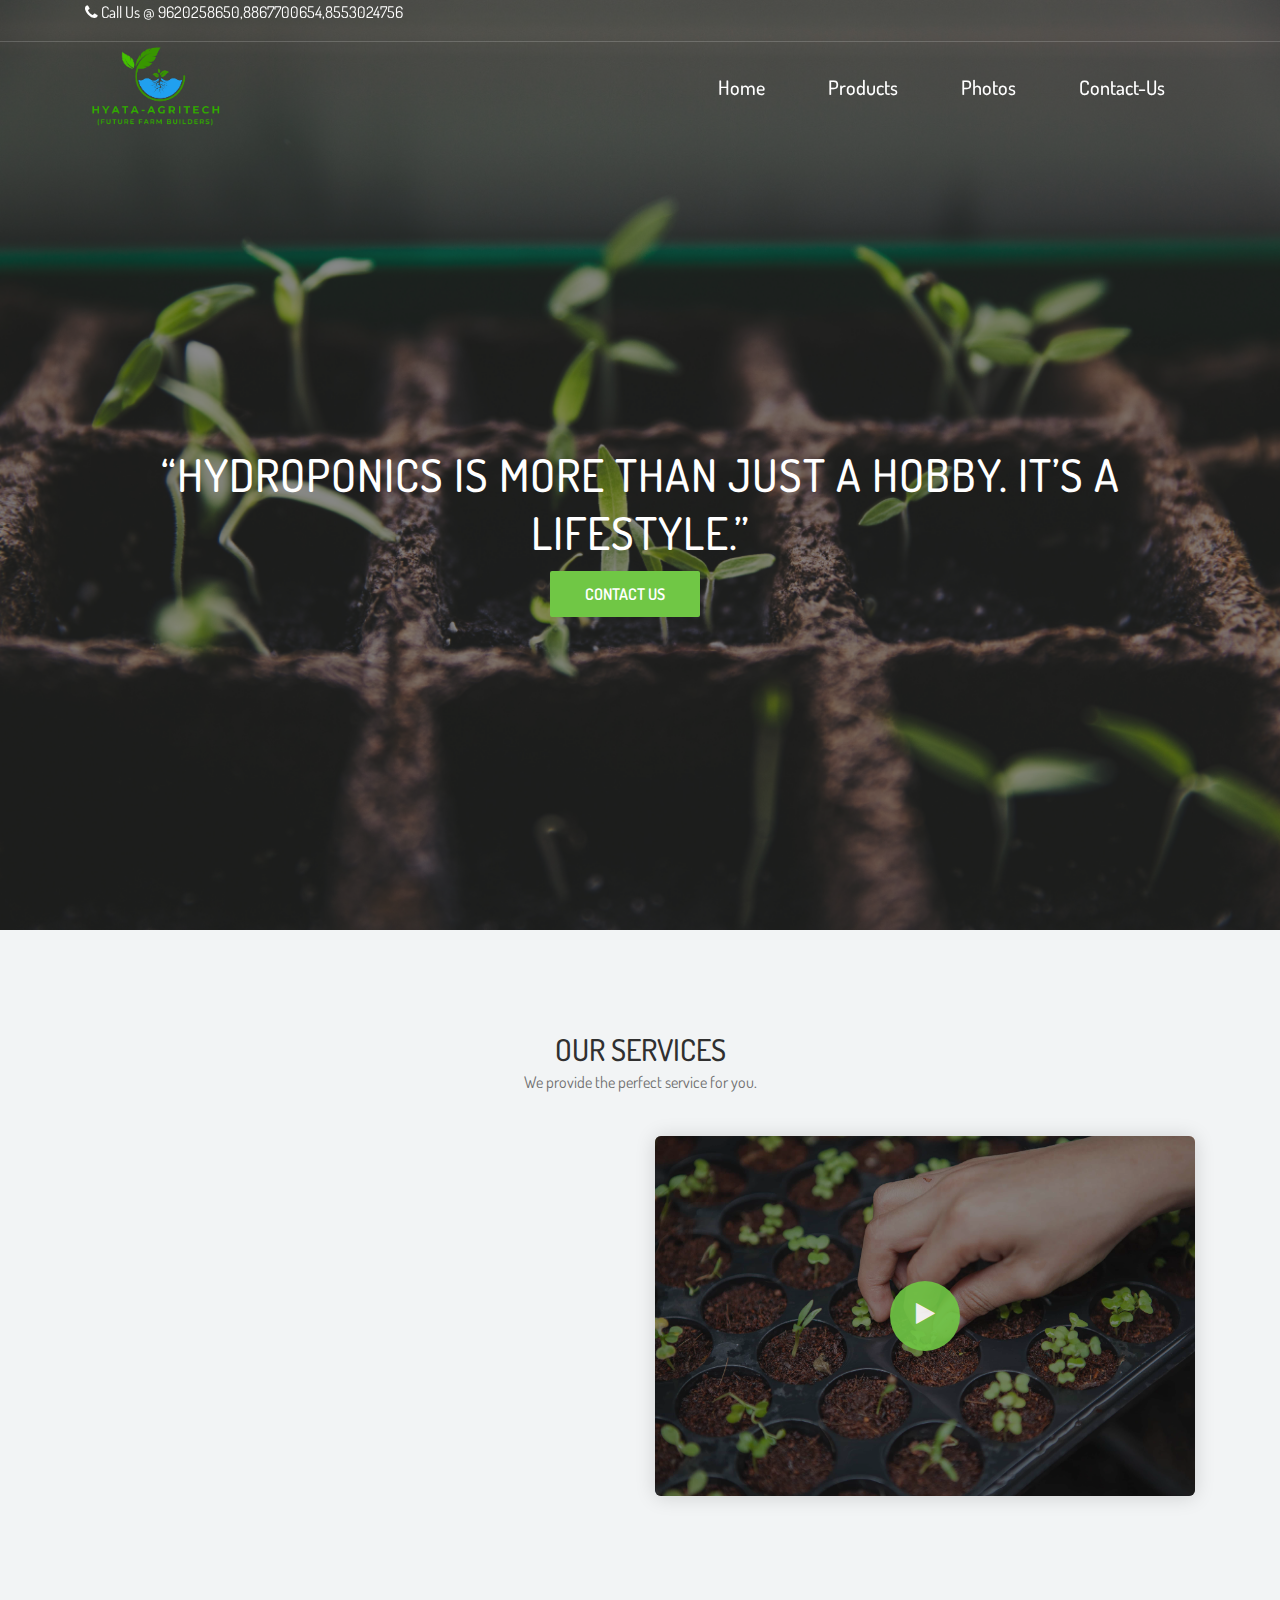
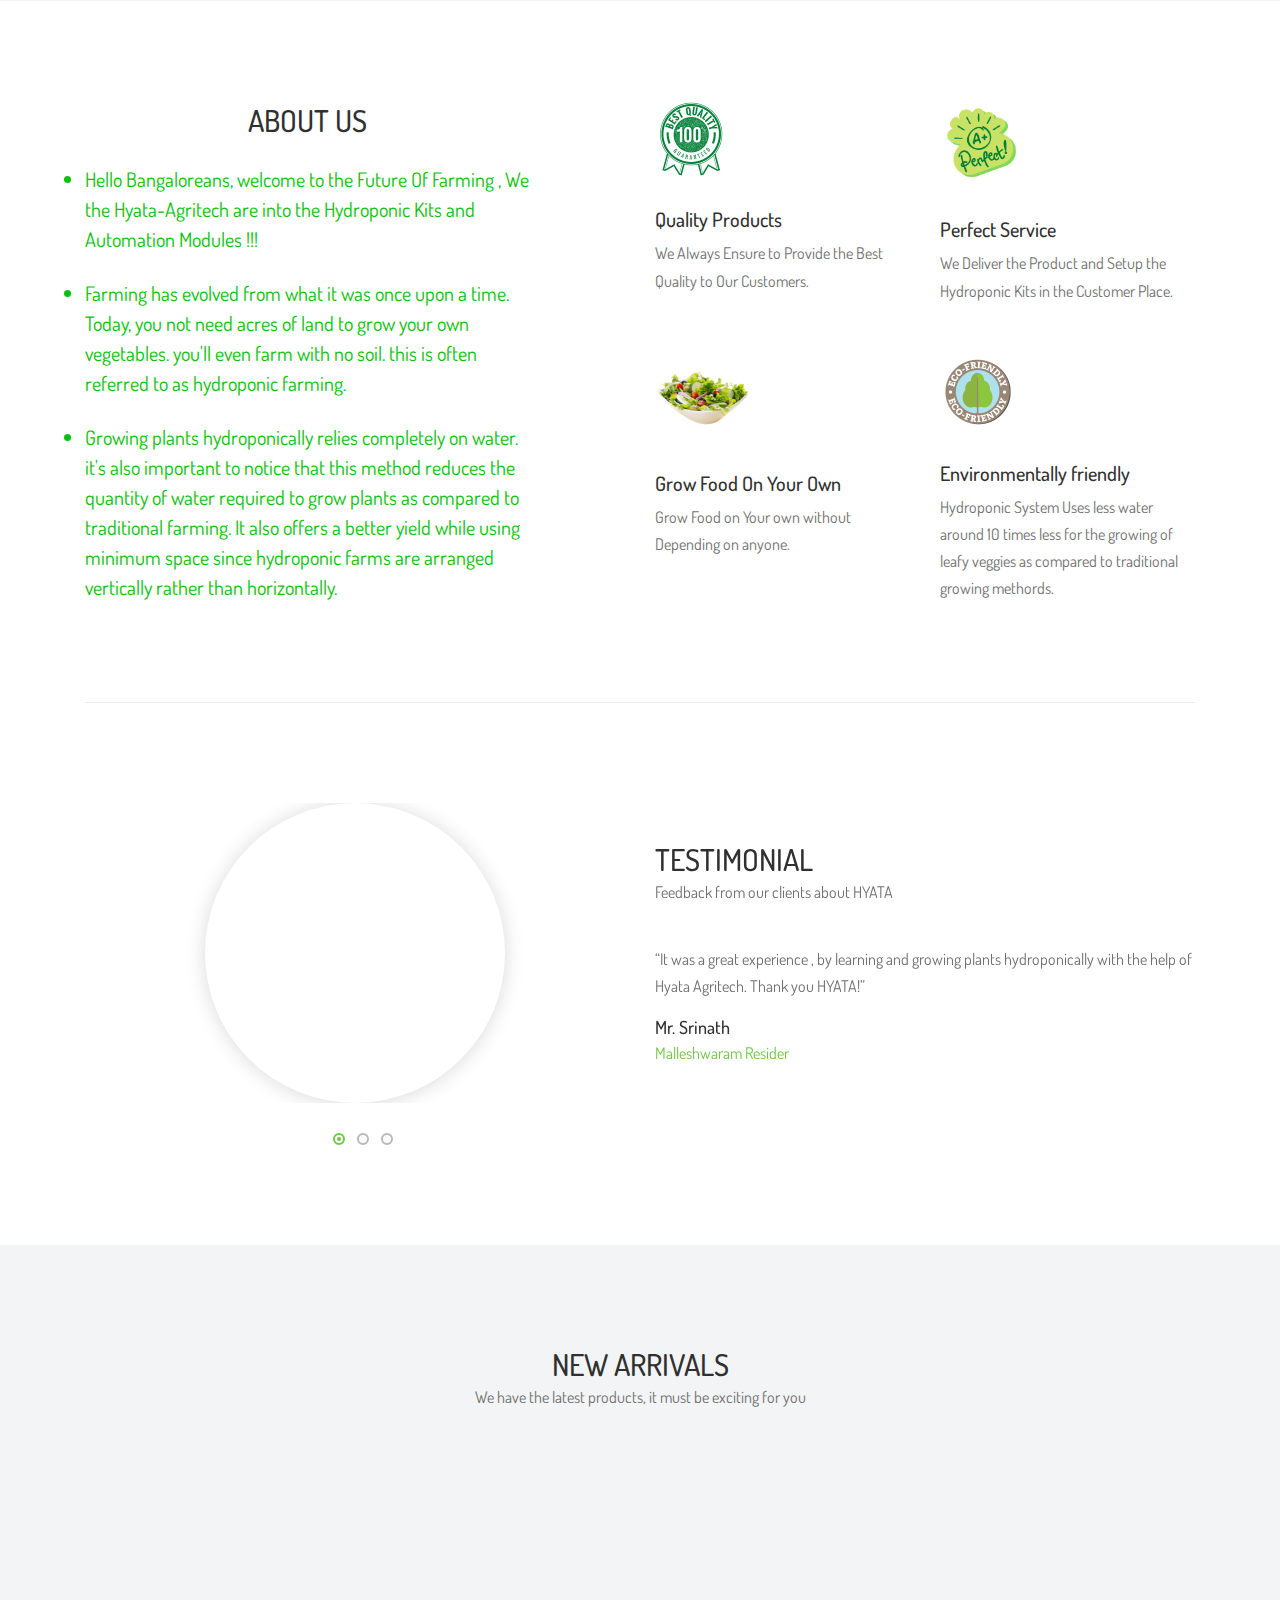
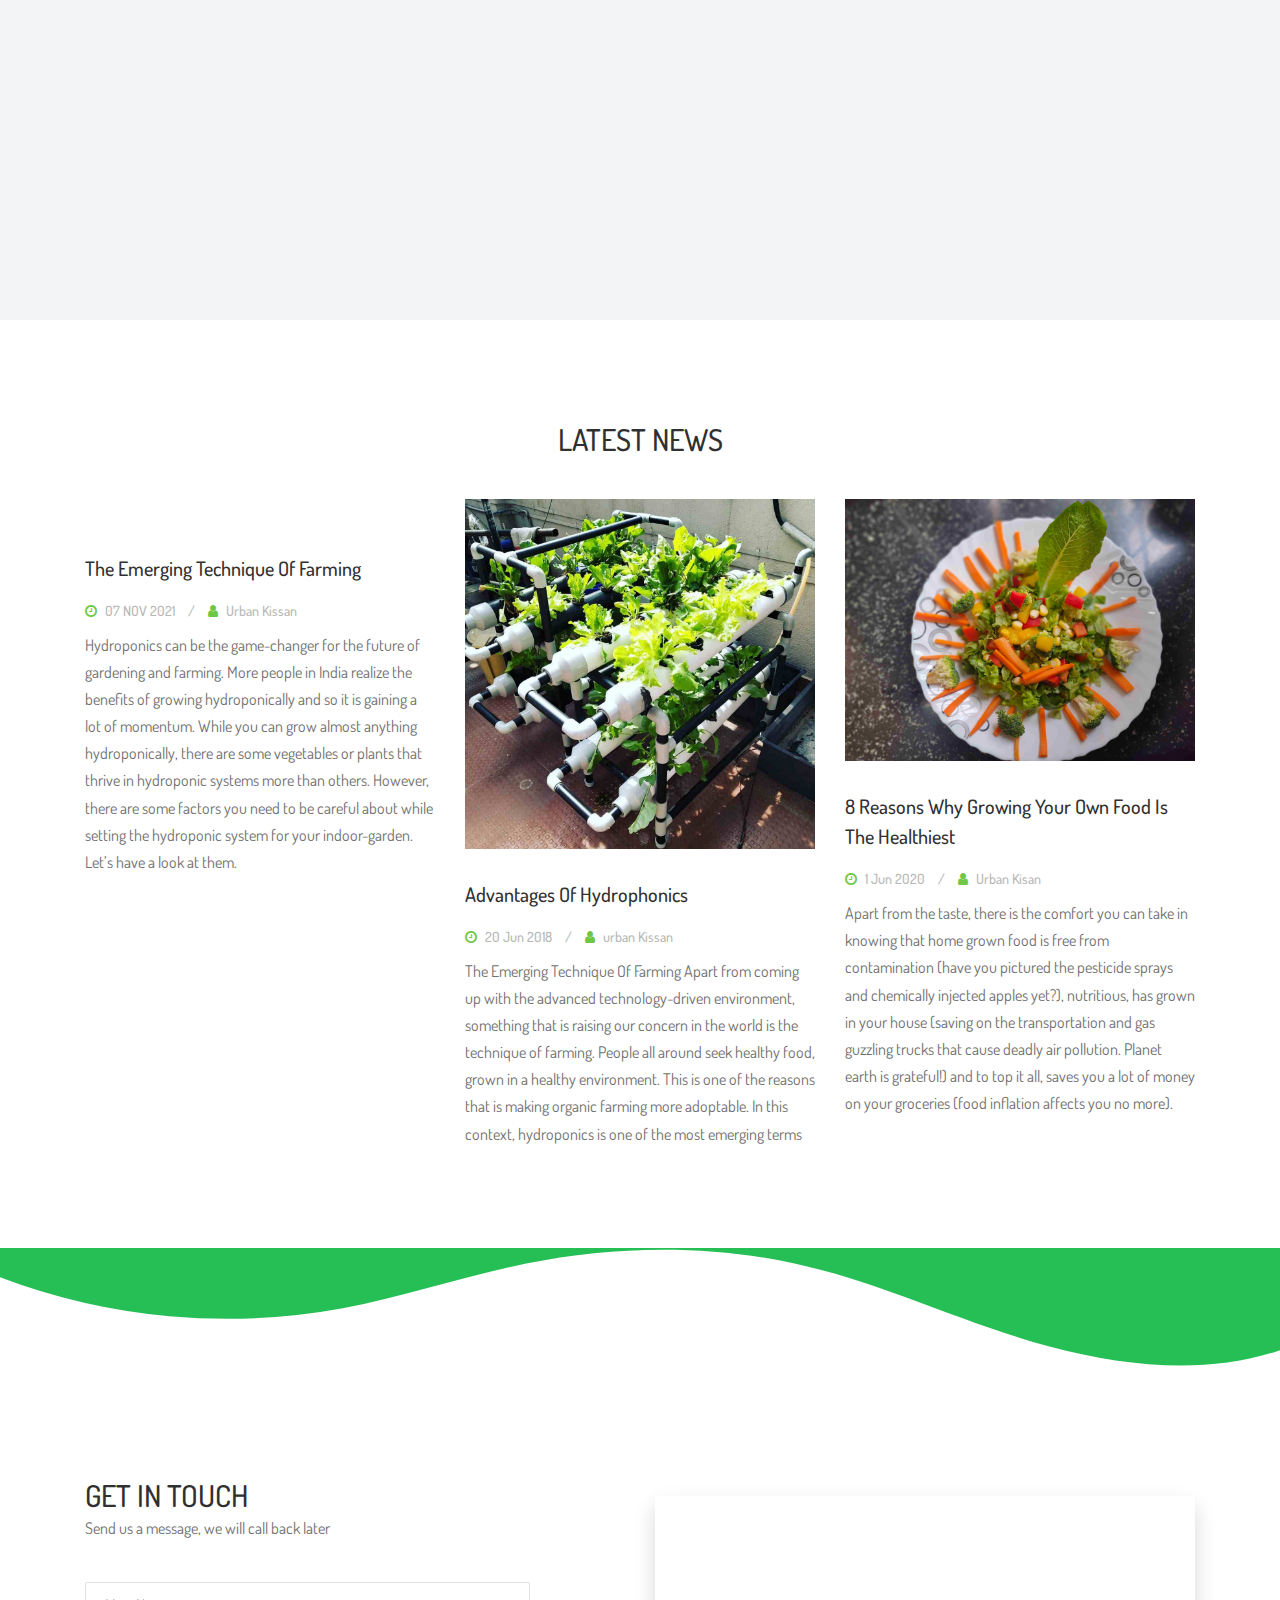
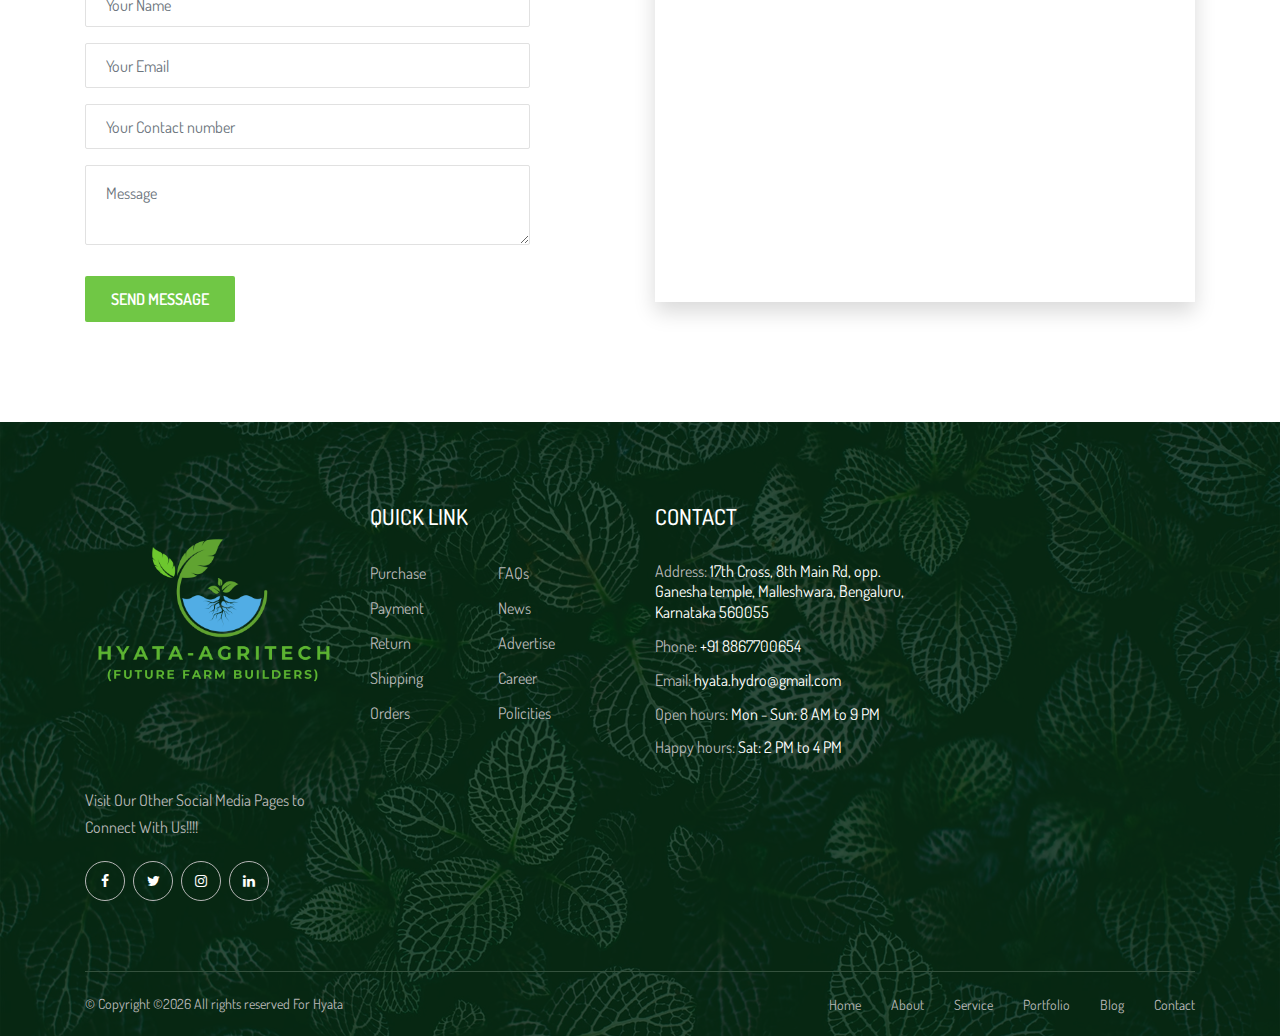
==== commit 508c944f: "made all changes" ====
--- a/index.html
+++ b/index.html
@@ -99,7 +99,7 @@
                                 <ul>
                                     <li><a href="index.html">Home</a></li>
                                     <!-- <li><a href="about.html">About</a></li> -->
-                                    <li><a href="#">Pages</a>
+                                    <!-- <li><a href="#">Pages</a>
                                         <ul class="dropdown">
                                             <li><a href="index.html">Home</a></li>
                                             <li><a href="about.html">About</a></li>
@@ -107,8 +107,8 @@
                                                 <ul class="dropdown">
                                                     <li><a href="shop.html">Shop</a></li>
                                                     <li><a href="shop-details.html">Shop Details</a></li>
-                                                    <!-- <li><a href="cart.html">Shopping Cart</a></li>
-                                                    <li><a href="checkout.html">Checkout</a></li> -->
+                                                    <li><a href="cart.html">Shopping Cart</a></li>
+                                                    <li><a href="checkout.html">Checkout</a></li>
                                                 </ul>
                                             </li>
                                             <li><a href="portfolio.html">Portfolio</a>
@@ -125,10 +125,10 @@
                                             </li>
                                             <li><a href="contact.html">Contact</a></li>
                                         </ul>
-                                    </li>
-                                    <li><a href="shop.html">PRODUCTS</a></li>
-                                    <li><a href="portfolio.html">PHOTOS</a></li>
-                                    <li><a href="contact.html">Contact</a></li>
+                                    </li> -->
+                                    <li><a href="shop.html">Products</a></li>
+                                    <li><a href="portfolio.html">Photos</a></li>
+                                    <li><a href="contact.html">Contact-Us</a></li>
                                 </ul>
 
                             
@@ -286,9 +286,9 @@
                     <!-- Section Heading -->
                     <div class="section-heading">
                         <h2 style="text-align: center;">ABOUT US</h2><div><br></div>
-                        <li style="color: rgb(8, 194, 8);">Hello Bangaloreans, welcome to the Future Of Farming , We the Hyata-Agritech are into the Hydroponic Kits and Automation Modules !!!</li><br>
-                        <li style="color: rgb(8, 194, 8);">Farming has evolved from what it was once upon a time. Today, you not need acres of land to grow your own vegetables. you'll even farm with no soil. this is often referred to as hydroponic farming. </li><br>
-                        <li style="color: rgb(8, 194, 8);">Growing plants hydroponically relies completely on water. it's also important to notice that this method reduces the quantity of water required to grow plants as compared to traditional farming. It also offers a better yield while using minimum space since hydroponic farms are arranged vertically rather than horizontally.</li>
+                        <li style="color: rgb(8, 194, 8); font-size: 20px;">Hello Bangaloreans, welcome to the Future Of Farming , We the Hyata-Agritech are into the Hydroponic Kits and Automation Modules !!!</li><br>
+                        <li style="color: rgb(8, 194, 8); font-size: 20px;">Farming has evolved from what it was once upon a time. Today, you not need acres of land to grow your own vegetables. you'll even farm with no soil. this is often referred to as hydroponic farming. </li><br>
+                        <li style="color: rgb(8, 194, 8); font-size: 20px;">Growing plants hydroponically relies completely on water. it's also important to notice that this method reduces the quantity of water required to grow plants as compared to traditional farming. It also offers a better yield while using minimum space since hydroponic farms are arranged vertically rather than horizontally.</li>
                     </div>
 
                     <!-- Progress Bar Content Area -->
@@ -347,7 +347,7 @@
                                 <div class="single-benefits-area">
                                     <img style="width:75px;height:75px;" src="img/core-img/qualityproducts.png" alt="">
                                     <h5>Quality Products</h5>
-                                    <p>We Always Ensure to Provide the Best Quality to Our Customers. </p>
+                                    <p >We Always Ensure to Provide the Best Quality to Our Customers. </p>
                                 </div>
                             </div>
 
@@ -662,10 +662,10 @@
                     <div class="single-product-area mb-50 wow fadeInUp" data-wow-delay="100ms">
                         <!-- Product Image -->
                         <div class="product-img">
-                            <a ><img src="img/bg-img/1636750657377.jpg" alt=""></a>
+                            <img src="img/bg-img/1636750657377.jpg" alt="">
                             <!-- Product Tag -->
                             <div class="product-tag">
-                                <a href="#">Hot</a>
+                                <a >Hot</a>
                             </div>
                             <!-- <div class="product-meta d-flex">
                                 <a href="#" class="wishlist-btn"><i class="icon_heart_alt"></i></a>
@@ -675,7 +675,7 @@
                         </div>
                         <!-- Product Info -->
                         <div class="product-info mt-15 text-center">
-                            <a href="shop-details.html">
+                            <a href="28planter.html">
                                 <p>10 Planter</p>
                             </a>
                             <h6><span>&#8377;</span> 4500/-</h6>
@@ -688,7 +688,7 @@
                     <div class="single-product-area mb-50 wow fadeInUp" data-wow-delay="200ms">
                         <!-- Product Image -->
                         <div class="product-img">
-                            <a href="shop-details.html"><img style="width:1630px;height:250px" src="img/bg-img/1636750657377.jpg" alt=""></a>
+                            <a href="28planter.html"><img style="width:1630px;height:250px" src="img/bg-img/1636750657377.jpg" alt=""></a>
                             <!-- <div class="product-meta d-flex">
                                 <a href="#" class="wishlist-btn"><i class="icon_heart_alt"></i></a>
                                 <a href="cart.html" class="add-to-cart-btn">Add to cart</a>
@@ -697,7 +697,7 @@
                         </div>
                         <!-- Product Info -->
                         <div class="product-info mt-15 text-center">
-                            <a href="shop-details.html">
+                            <a href="28planter.html">
                                 <p>15 planter system</p>
                             </a>
                             <h6><span>&#8377;</span> 5000/-</h6>
@@ -710,7 +710,7 @@
                     <div class="single-product-area mb-50 wow fadeInUp" data-wow-delay="300ms">
                         <!-- Product Image -->
                         <div class="product-img">
-                            <a href="shop-details.html"><img src="img/bg-img/1636750657377.jpg" alt=""></a>
+                            <a href="28planter.html"><img src="img/bg-img/1636750657377.jpg" alt=""></a>
                             <!-- <div class="product-meta d-flex">
                                 <a href="#" class="wishlist-btn"><i class="icon_heart_alt"></i></a>
                                 <a href="cart.html" class="add-to-cart-btn">Add to cart</a>
@@ -719,7 +719,7 @@
                         </div>
                         <!-- Product Info -->
                         <div class="product-info mt-15 text-center">
-                            <a href="shop-details.html">
+                            <a href="28planter.html">
                                 <p>28 Planter</p>
                             </a>
                             <h6><span>&#8377;</span> 7500/-</h6>
@@ -732,7 +732,7 @@
                     <div class="single-product-area mb-50 wow fadeInUp" data-wow-delay="400ms">
                         <!-- Product Image -->
                         <div class="product-img">
-                            <a href="shop-details.html"><img src="img/bg-img/1636750657377.jpg" alt=""></a>
+                            <a href="28planter.html"><img src="img/bg-img/1636750657377.jpg" alt=""></a>
                             <!-- Product Tag -->
                             <div class="product-tag sale-tag">
                                 <a href="#">Hot</a>
@@ -745,17 +745,17 @@
                         </div>
                         <!-- Product Info -->
                         <div class="product-info mt-15 text-center">
-                            <a href="shop-details.html">
+                            <a href="28planter.html">
                                 <p>40 Planter(METAL STAND)</p>
                             </a>
-                            <h6><span>&#8377;</span> 4500/-</h6>
-                        </div>
-                    </div>
-                </div>
-
-                <div class="col-12 text-center">
+                            <h6><span>&#8377;</span> 12999-</h6>
+                        </div>
+                    </div>
+                </div>
+
+                <!-- <div class="col-12 text-center">
                     <a class="btn alazea-btn">View All</a>
-                </div>
+                </div> -->
 
             </div>
         </div>
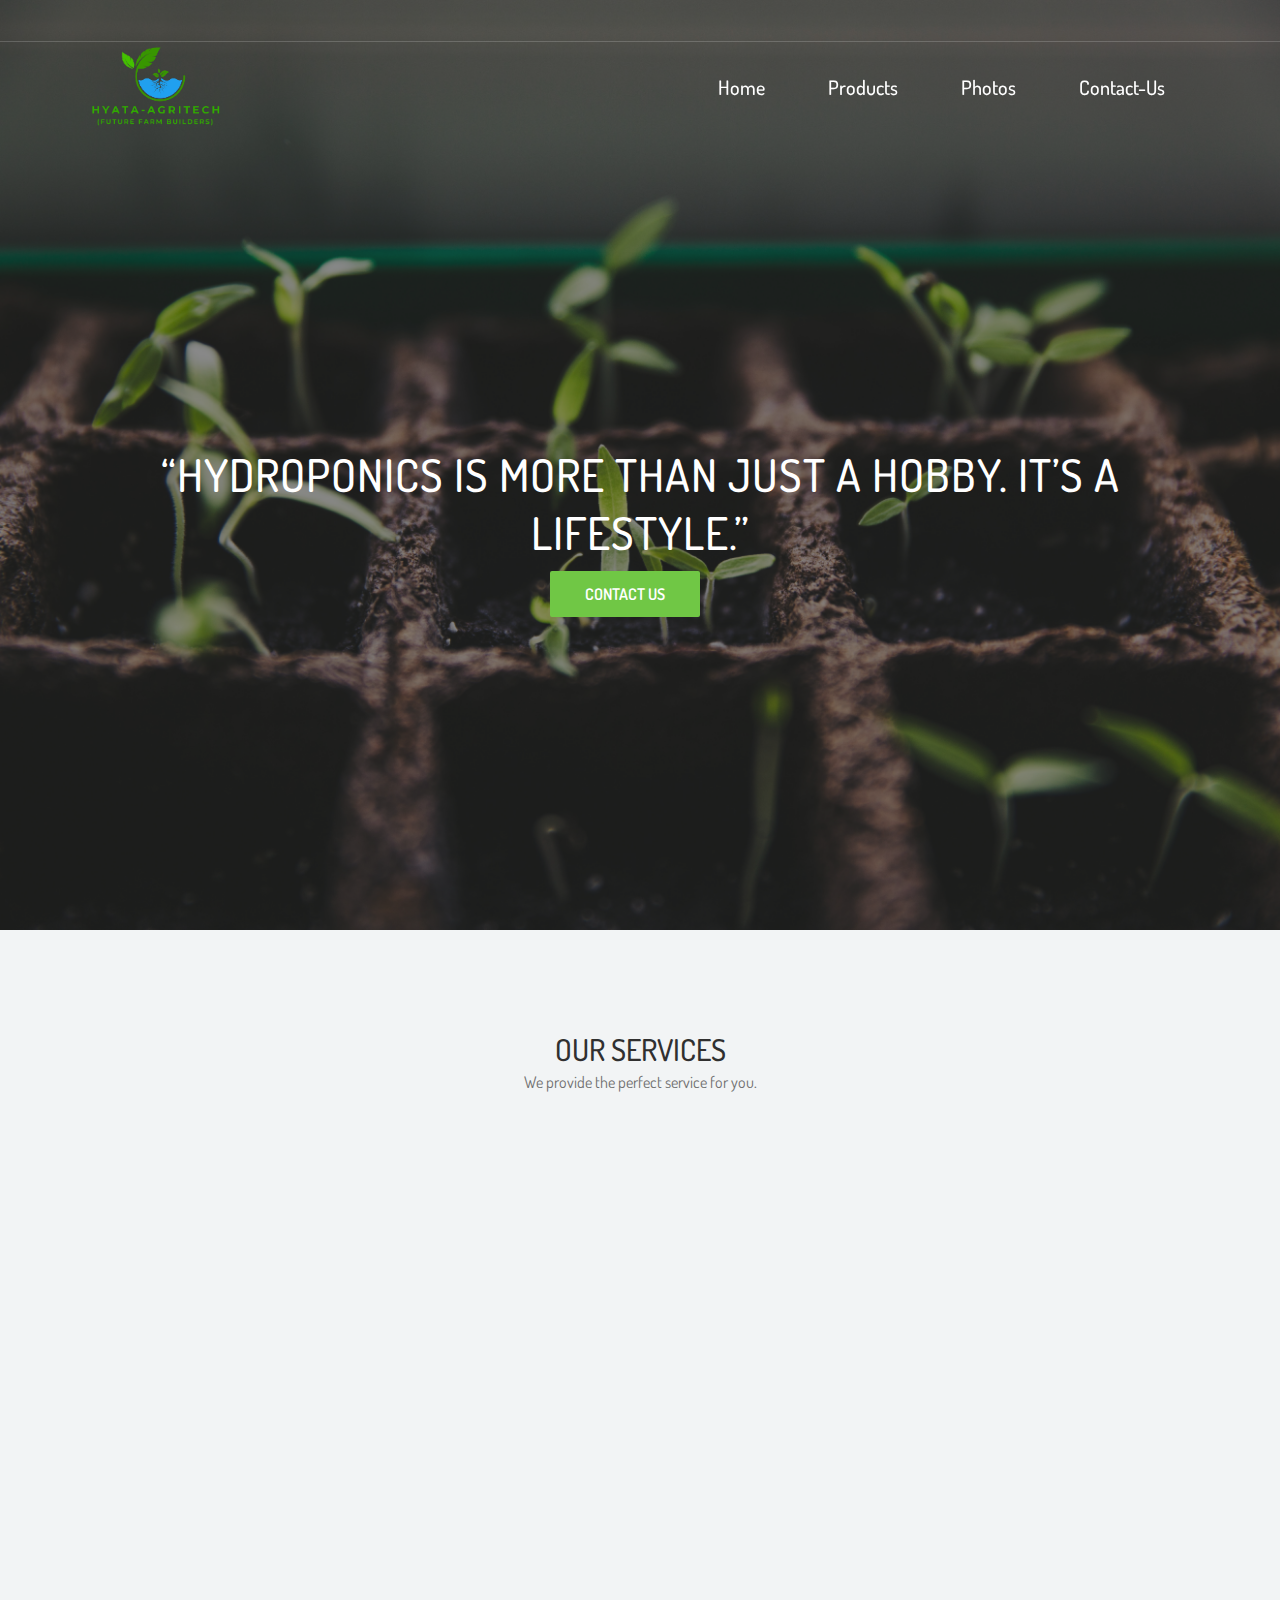
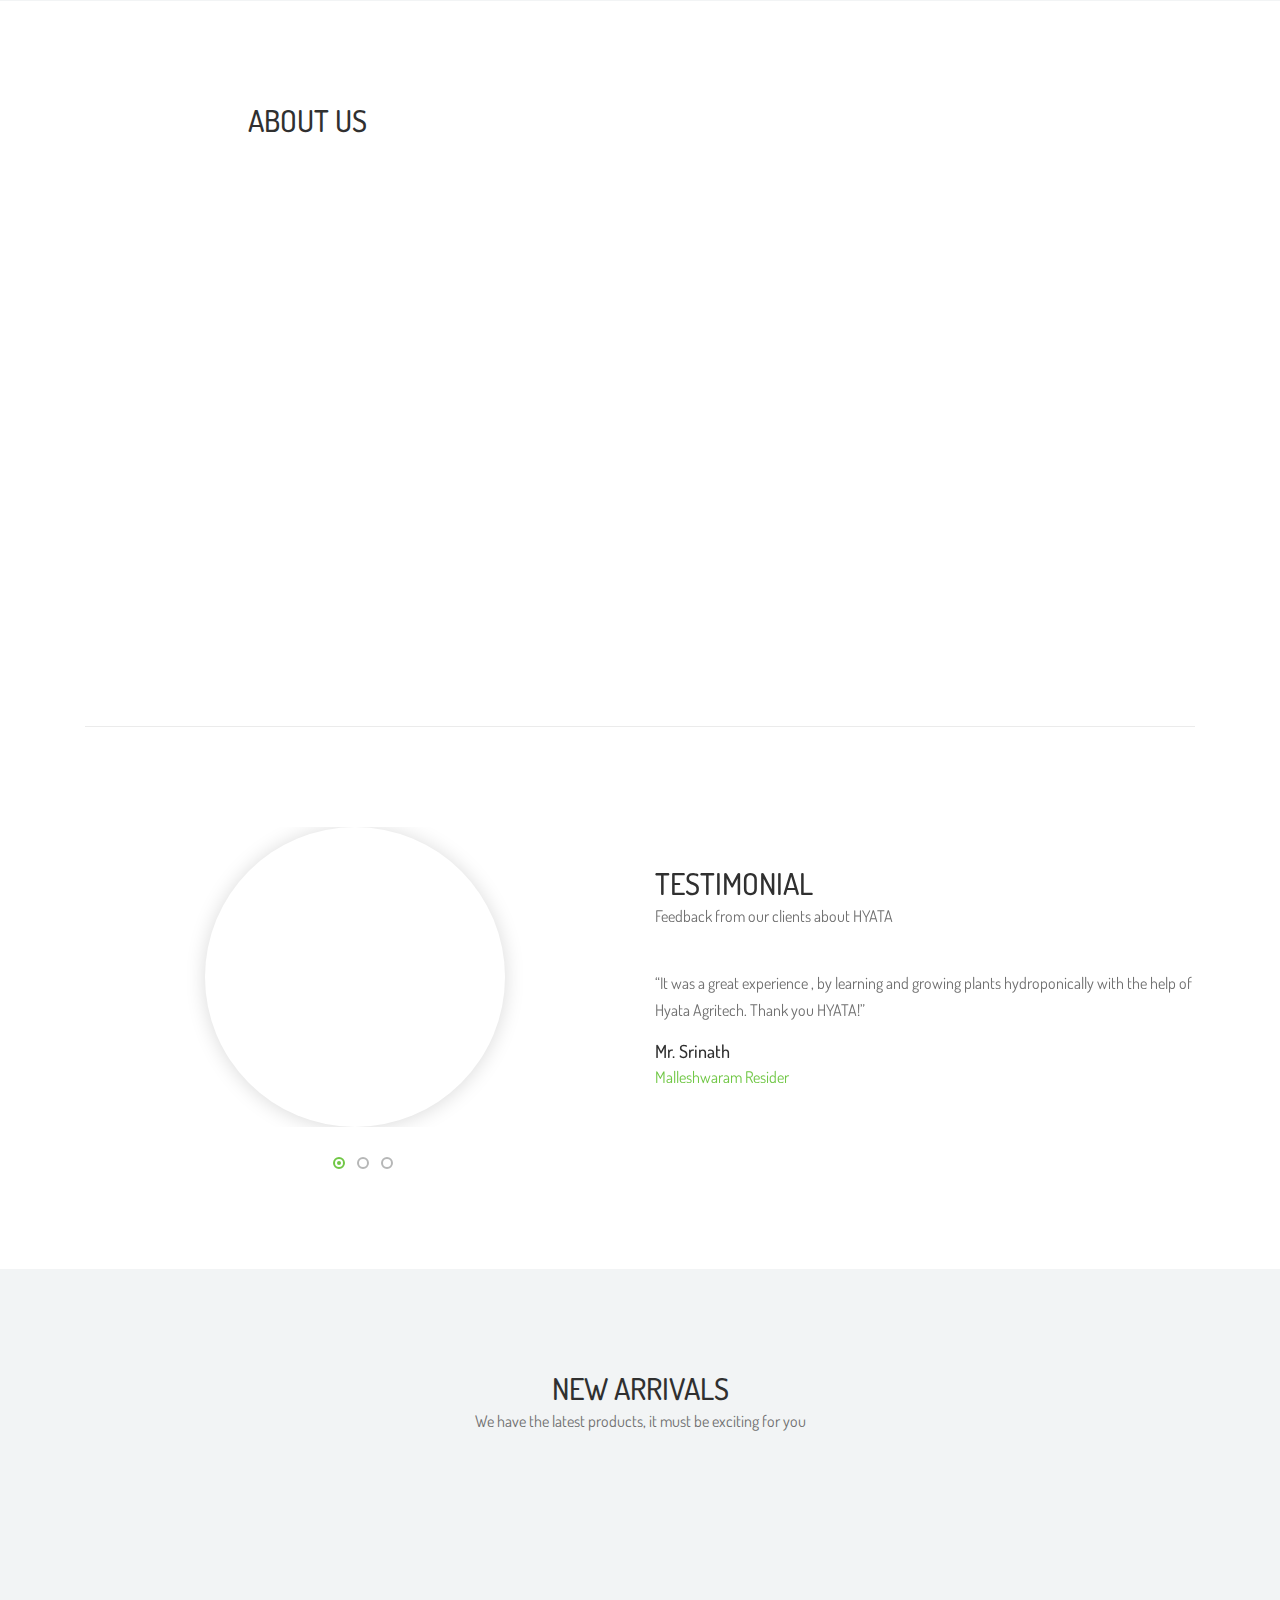
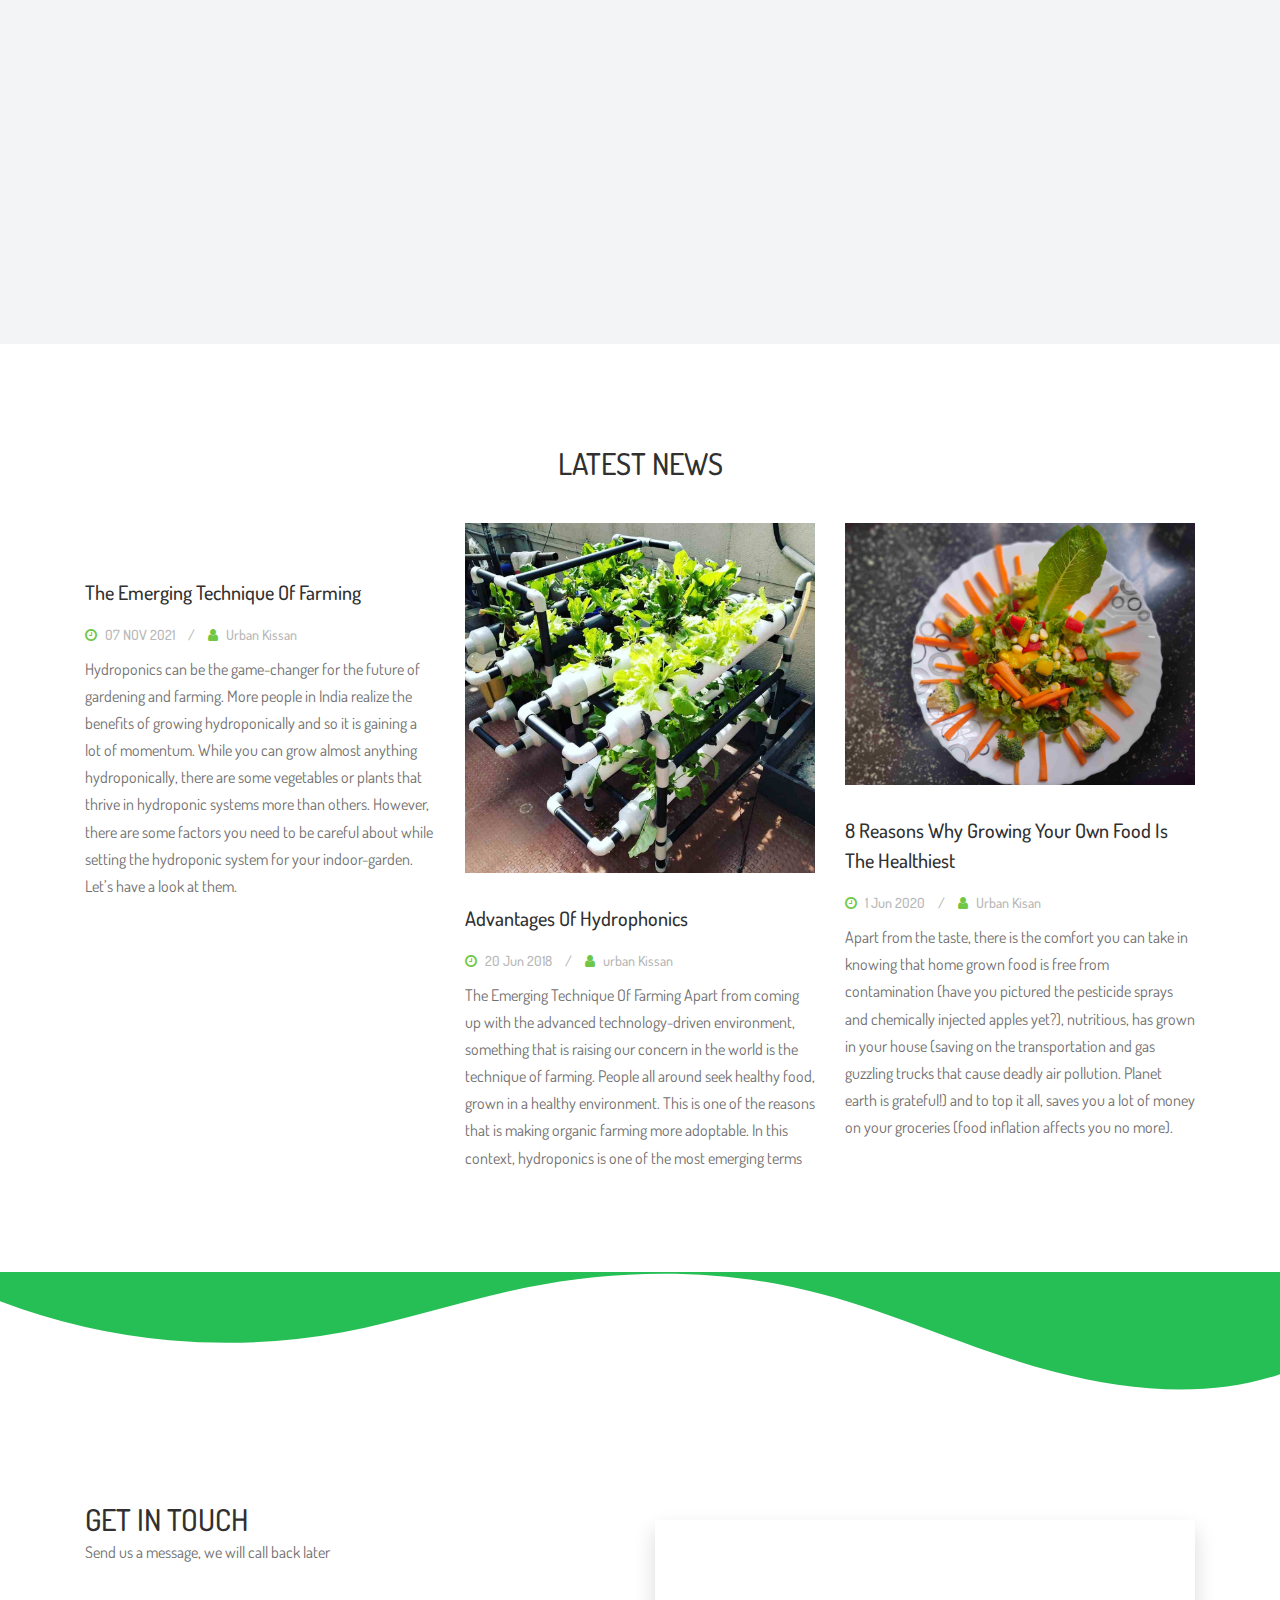
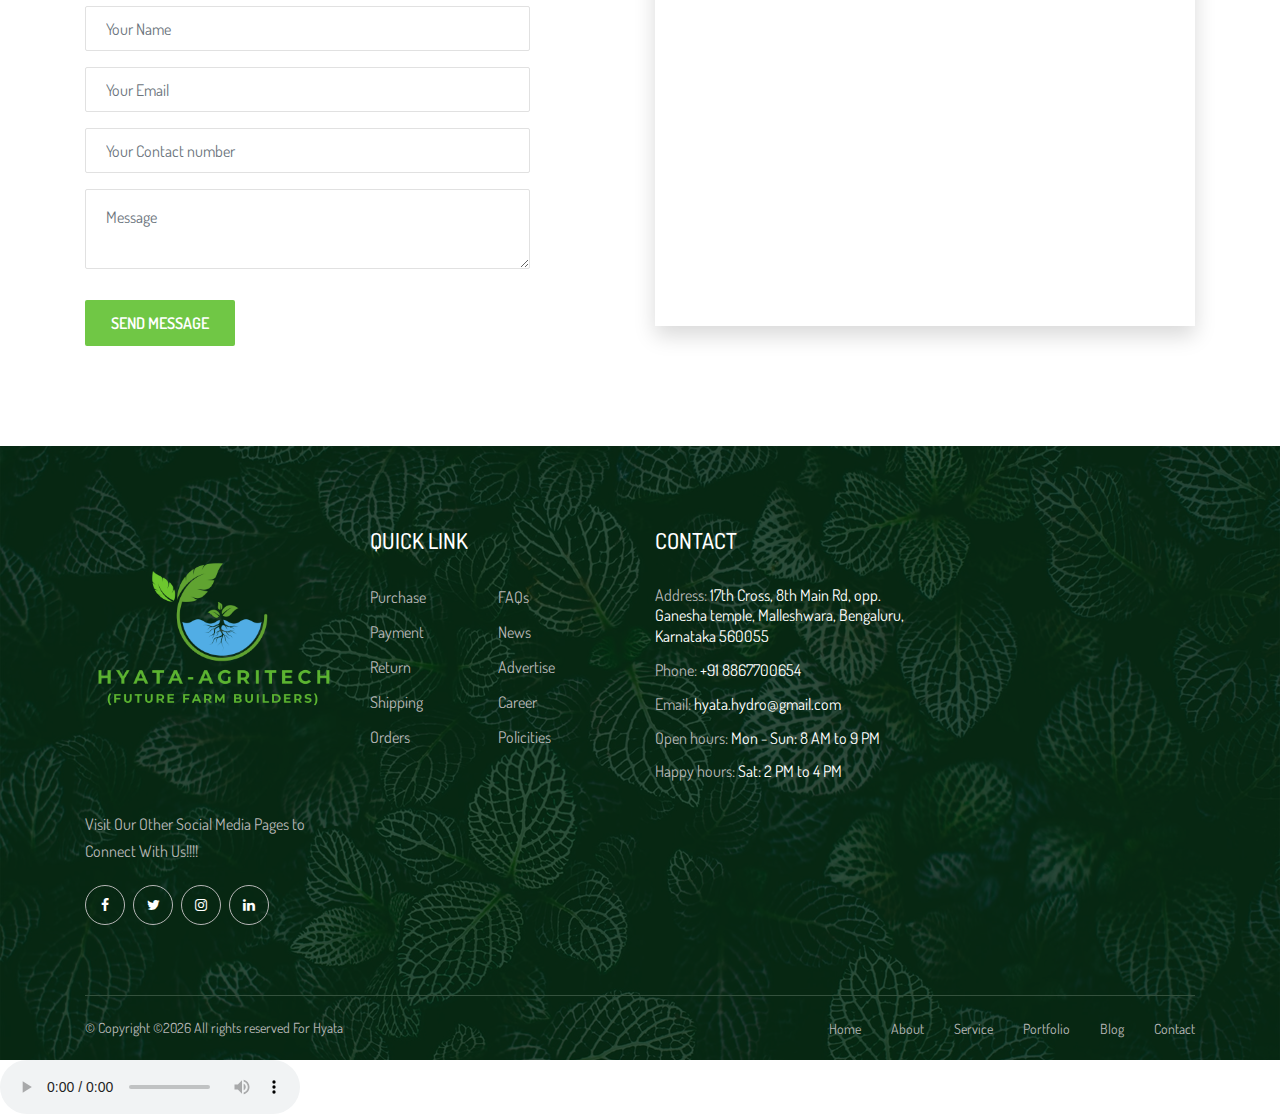
==== commit f979cc09: "added new files" ====
--- a/index.html
+++ b/index.html
@@ -10,7 +10,7 @@
 
     <!-- Title -->
     <title>Hyata Agritech-The Future of Farming</title>
-
+    <link rel="stylesheet" href="https://unpkg.com/aos@next/dist/aos.css" />
     <!-- Favicon -->
     <link rel="icon" href="img/core-img/logowhitebackground.png">
 
@@ -18,8 +18,59 @@
     <link rel="stylesheet" href="style.css">
 
 </head>
+<!-- Styles  for the scrolling numbers-->	
+<style>
+    .example1 {
+     height: 50px;	
+     overflow: hidden;
+     position: relative;
+    }
+    .example1 h3 {
+     font-size: 1.5em;
+     color: limegreen;
+     position: absolute;
+     width: 100%;
+     height: 100%;
+     margin: 0;
+     line-height: 50px;
+     text-align: center;
+     /* Starting position */
+     -moz-transform:translateX(100%);
+     -webkit-transform:translateX(100%);	
+     transform:translateX(100%);
+     /* Apply animation to this element */	
+     -moz-animation: example1 15s linear infinite;
+     -webkit-animation: example1 15s linear infinite;
+     animation: example1 15s linear infinite;
+    }
+    /* Move it (define the animation) */
+    @-moz-keyframes example1 {
+     0%   { -moz-transform: translateX(100%); }
+     100% { -moz-transform: translateX(-100%); }
+    }
+    @-webkit-keyframes example1 {
+     0%   { -webkit-transform: translateX(100%); }
+     100% { -webkit-transform: translateX(-100%); }
+    }
+    @keyframes example1 {
+     0%   { 
+     -moz-transform: translateX(100%); /* Firefox bug fix */
+     -webkit-transform: translateX(100%); /* Firefox bug fix */
+     transform: translateX(100%); 		
+     }
+     100% { 
+     -moz-transform: translateX(-100%); /* Firefox bug fix */
+     -webkit-transform: translateX(-100%); /* Firefox bug fix */
+     transform: translateX(-100%); 
+     }
+    }
+    </style>
 
 <body>
+    <script src="https://unpkg.com/aos@next/dist/aos.js"></script>
+    <script>
+      AOS.init();
+    </script>
     <!-- Preloader -->
     <div class="preloader d-flex align-items-center justify-content-center">
         <div class="preloader-circle"></div>
@@ -28,46 +79,17 @@
         </div>
     </div>
 
+    
+
     <!-- ##### Header Area Start ##### -->
     <header class="header-area">
 
         <!-- ***** Top Header Area ***** -->
         <div class="top-header-area">
             <div class="container">
-                <div class="row">
-                    <div class="col-12">
-                        <div class="top-header-content d-flex align-items-center justify-content-between">
-                            <!-- Top Header Content -->
-                            <div class="top-header-meta">
-                                <!-- <a href="#" data-toggle="tooltip" data-placement="bottom" title="hyata.hydro@gmail.com"><i class="fa fa-envelope-o" aria-hidden="true"></i> <span>Email: hyata.hydro@gmail.com</span></a> -->
-                                <p style="color: white;"><i class="fa fa-phone" ></i> Call Us @ 9620258650,8867700654,8553024756</p>
-                            </div>
-
-                            <!-- Top Header Content -->
-                            <!-- <div class="top-header-meta d-flex">
-                               
-                                <div class="language-dropdown">
-                                    <div class="dropdown">
-                                        <button class="btn btn-secondary dropdown-toggle mr-30" type="button" id="dropdownMenuButton" data-toggle="dropdown" aria-haspopup="true" aria-expanded="false">Language</button>
-                                        <div class="dropdown-menu" aria-labelledby="dropdownMenuButton">
-                                            <a class="dropdown-item" href="#">ENGLISH</a>
-                                            <a class="dropdown-item" href="#">KANNADA</a>
-                                            <a class="dropdown-item" href="#">HINDI</a>
-                                        </div>
-                                    </div>
-                                </div>
-                               
-                                <div class="login">
-                                    <a href="#"><i class="fa fa-user" aria-hidden="true"></i> <span>Login</span></a>
-                                </div>
-                              
-                                <div class="cart">
-                                    <a href="#"><i class="fa fa-shopping-cart" aria-hidden="true"></i> <span>Cart <span class="cart-quantity">(1)</span></span></a>
-                                </div>
-                            </div> -->
-                        </div>
-                    </div>
-                </div>
+                <div class="example1">
+                    <h3>Contact : 9620258650 , 8867700654   &nbsp;&nbsp; MailTo:- Hyata.Agritech@gmail.com</h3>
+                    </div>
             </div>
         </div>
 
@@ -224,7 +246,7 @@
                     <div class="alazea-service-area mb-100">
 
                         <!-- Single Service Area -->
-                        <div class="single-service-area d-flex align-items-center wow fadeInUp" data-wow-delay="100ms">
+                        <div  data-aos="fade-right" class="single-service-area d-flex align-items-center wow fadeInUp" data-wow-delay="100ms">
                             <!-- Icon -->
                             <div class="service-icon mr-30">
                                 <img src="img/core-img/plantscare.png" alt="">
@@ -237,7 +259,7 @@
                         </div>
 
                         <!-- Single Service Area -->
-                        <div class="single-service-area d-flex align-items-center wow fadeInUp" data-wow-delay="300ms">
+                        <div  data-aos="fade-right" class="single-service-area d-flex align-items-center wow fadeInUp" data-wow-delay="300ms">
                             <!-- Icon -->
                             <div class="service-icon mr-30">
                                 <img style="width:280px;height:60px;" src="img/core-img/affordablekits.png" alt="">
@@ -250,7 +272,7 @@
                         </div>
 
                         <!-- Single Service Area -->
-                        <div class="single-service-area d-flex align-items-center wow fadeInUp" data-wow-delay="500ms">
+                        <div  data-aos="fade-right" class="single-service-area d-flex align-items-center wow fadeInUp" data-wow-delay="500ms">
                             <!-- Icon -->
                             <div class="service-icon mr-30">
                                 <img  src="img/core-img/seed.png" alt="">
@@ -265,7 +287,7 @@
                     </div>
                 </div>
 
-                <div class="col-12 col-lg-6">
+                <div  data-aos="fade-left" class="col-12 col-lg-6">
                     <div class="alazea-video-area bg-overlay mb-100">
                         <img src="img/bg-img/youtubevideo.jpg" alt="">
                         <a href="" class="video-icon">
@@ -277,18 +299,20 @@
         </div>
     </section>
     <!-- ##### Service Area End ##### -->
-
+<style>
+    
+</style>
     <!-- ##### About Area Start ##### -->
     <section class="about-us-area section-padding-100-0">
         <div class="container">
             <div class="row justify-content-between">
                 <div class="col-12 col-lg-5">
                     <!-- Section Heading -->
-                    <div class="section-heading">
-                        <h2 style="text-align: center;">ABOUT US</h2><div><br></div>
-                        <li style="color: rgb(8, 194, 8); font-size: 20px;">Hello Bangaloreans, welcome to the Future Of Farming , We the Hyata-Agritech are into the Hydroponic Kits and Automation Modules !!!</li><br>
-                        <li style="color: rgb(8, 194, 8); font-size: 20px;">Farming has evolved from what it was once upon a time. Today, you not need acres of land to grow your own vegetables. you'll even farm with no soil. this is often referred to as hydroponic farming. </li><br>
-                        <li style="color: rgb(8, 194, 8); font-size: 20px;">Growing plants hydroponically relies completely on water. it's also important to notice that this method reduces the quantity of water required to grow plants as compared to traditional farming. It also offers a better yield while using minimum space since hydroponic farms are arranged vertically rather than horizontally.</li>
+                    <div  class="section-heading">
+                        <h2  class="hover hover-3" style="text-align: center;">ABOUT US</h2><div><br></div>
+                        <li data-aos="fade-right" style="color: rgb(8, 194, 8); font-size: 20px;">Hello Bangaloreans, welcome to the Future Of Farming , We the Hyata-Agritech are into the Hydroponic Kits and Automation Modules !!!</li><br>
+                        <li data-aos="fade-left" style="color: rgb(8, 194, 8); font-size: 20px;">Farming has evolved from what it was once upon a time. Today, you not need acres of land to grow your own vegetables. you'll even farm with no soil. this is often referred to as hydroponic farming. </li><br>
+                        <li data-aos="fade-right" style="color: rgb(8, 194, 8); font-size: 20px;">Growing plants hydroponically relies completely on water. it's also important to notice that this method reduces the quantity of water required to grow plants as compared to traditional farming. It also offers a better yield while using minimum space since hydroponic farms are arranged vertically rather than horizontally.</li>
                     </div>
 
                     <!-- Progress Bar Content Area -->
@@ -343,25 +367,26 @@
                     <div class="alazea-benefits-area">
                         <div class="row">
                             <!-- Single Benefits Area -->
-                            <div class="col-12 col-sm-6">
+                            <div data-aos="fade-down-right" class="col-12 col-sm-6">
                                 <div class="single-benefits-area">
                                     <img style="width:75px;height:75px;" src="img/core-img/qualityproducts.png" alt="">
                                     <h5>Quality Products</h5>
                                     <p >We Always Ensure to Provide the Best Quality to Our Customers. </p>
                                 </div>
                             </div>
-
+                           
                             <!-- Single Benefits Area -->
-                            <div class="col-12 col-sm-6">
+                            <div data-aos="fade-down-left" class="col-12 col-sm-6">
                                 <div class="single-benefits-area">
                                     <img style="width:85px;height:85px;" src="img/core-img/perfectservice.png" alt="">
-                                    <h5>Perfect Service</h5>
+                                    <h5>Perfect Service</h5>  
+                                    <span class="wiggle"> wiggle this</span>
                                     <p>We Deliver the Product and Setup the Hydroponic Kits in the Customer Place.</p>
                                 </div>
                             </div>
 
                         
-                            <div class="col-12 col-sm-6">
+                            <div data-aos="fade-up-right" class="col-12 col-sm-6">
                                 <div class="single-benefits-area">
                                     <img style="width:95px;height:85px;" src="img/core-img/ownfood.png" alt="">
                                     <h5>Grow Food On Your Own</h5>
@@ -370,7 +395,7 @@
                             </div>
 
                             <!-- Single Benefits Area -->
-                            <div class="col-12 col-sm-6">
+                            <div data-aos="fade-up-left" class="col-12 col-sm-6">
                                 <div class="single-benefits-area">
                                     <img style="width:75px;height:75px;" src="img/core-img/ecofriendly.png" alt="">
                                     <h5>Environmentally friendly</h5>
@@ -1074,5 +1099,9 @@
     <script src="js/active.js"></script>
     <script src="../Hyata new website 12-11-2021/css/general.css"></script>
 </body>
-
+<audio controls autoplay>
+    <source src="../music/chilled-acoustic-indie-folk-instrumental-background-music-for-videos-5720.mp3" type="audio/ogg">
+    <source src="../music//chilled-acoustic-indie-folk-instrumental-background-music-for-videos-5720.mp3" type="audio/mpeg">
+    Your browser does not support the audio element.
+  </audio>
 </html>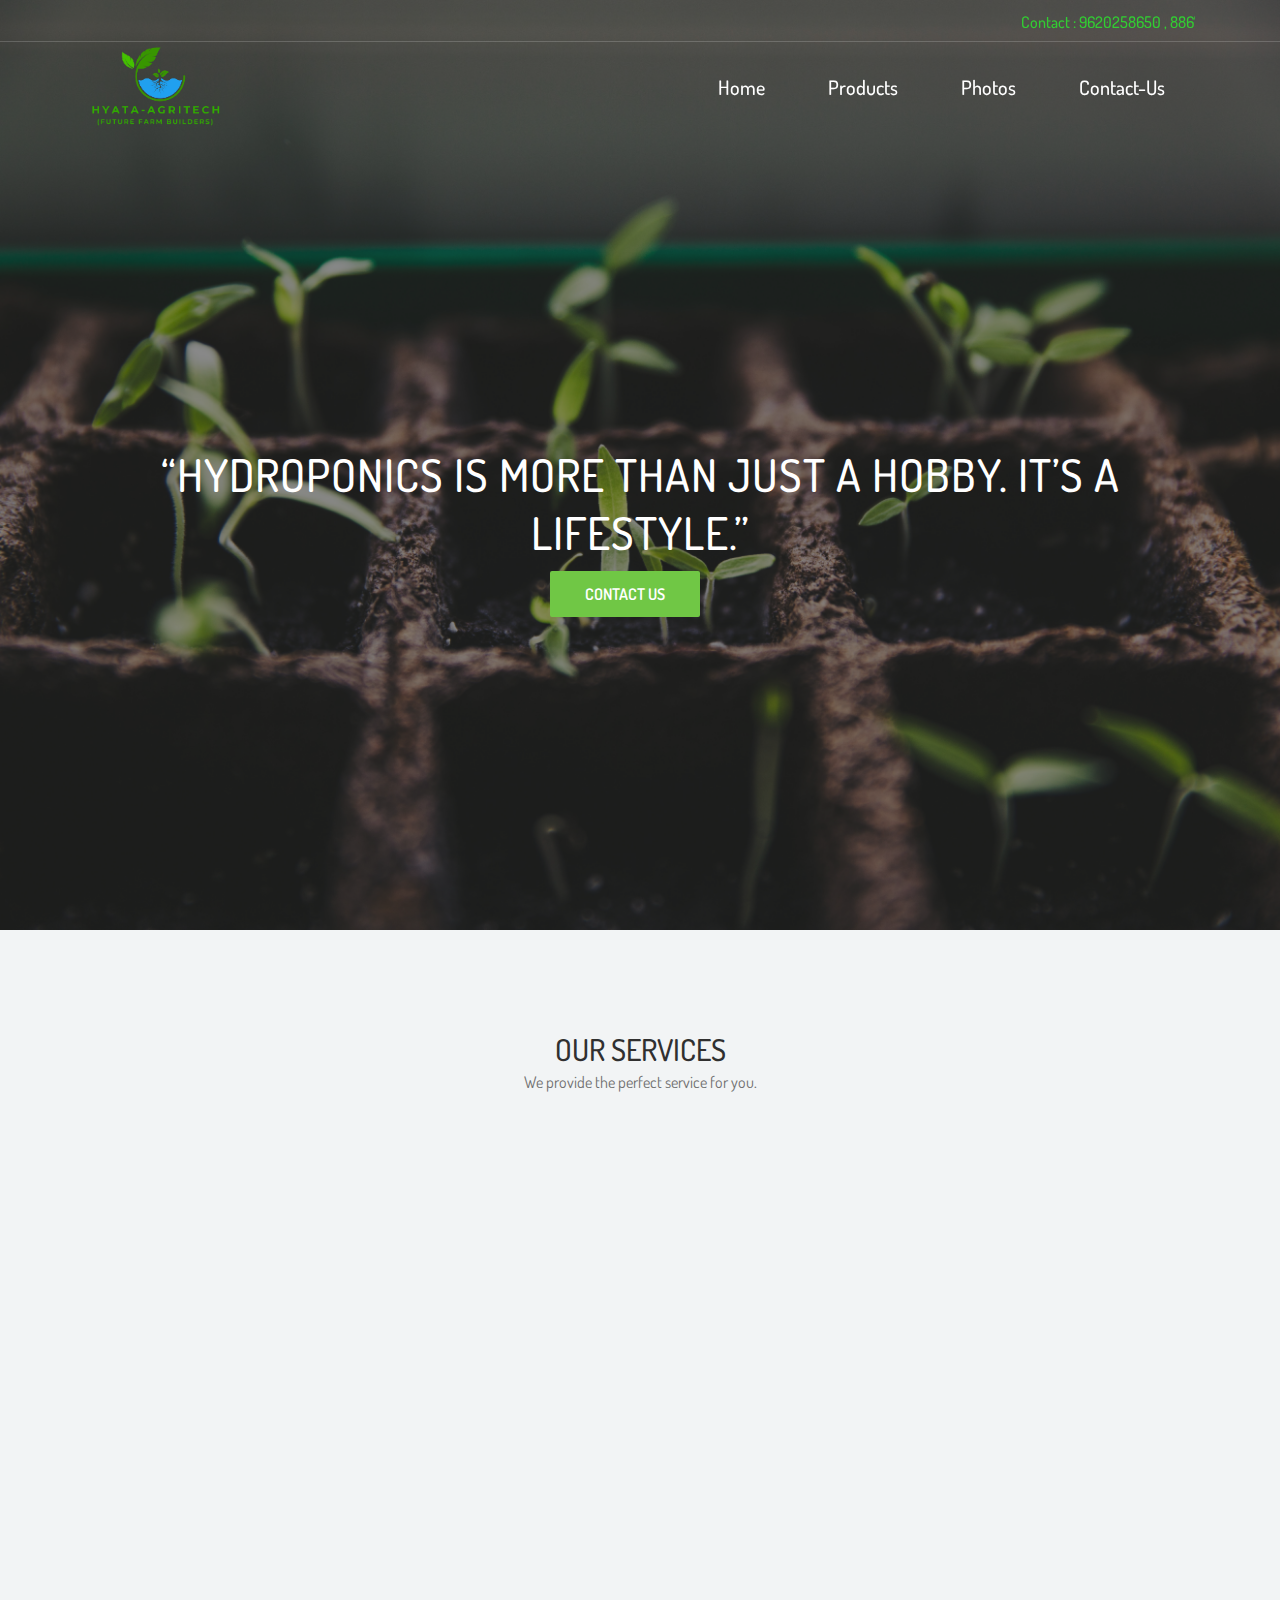
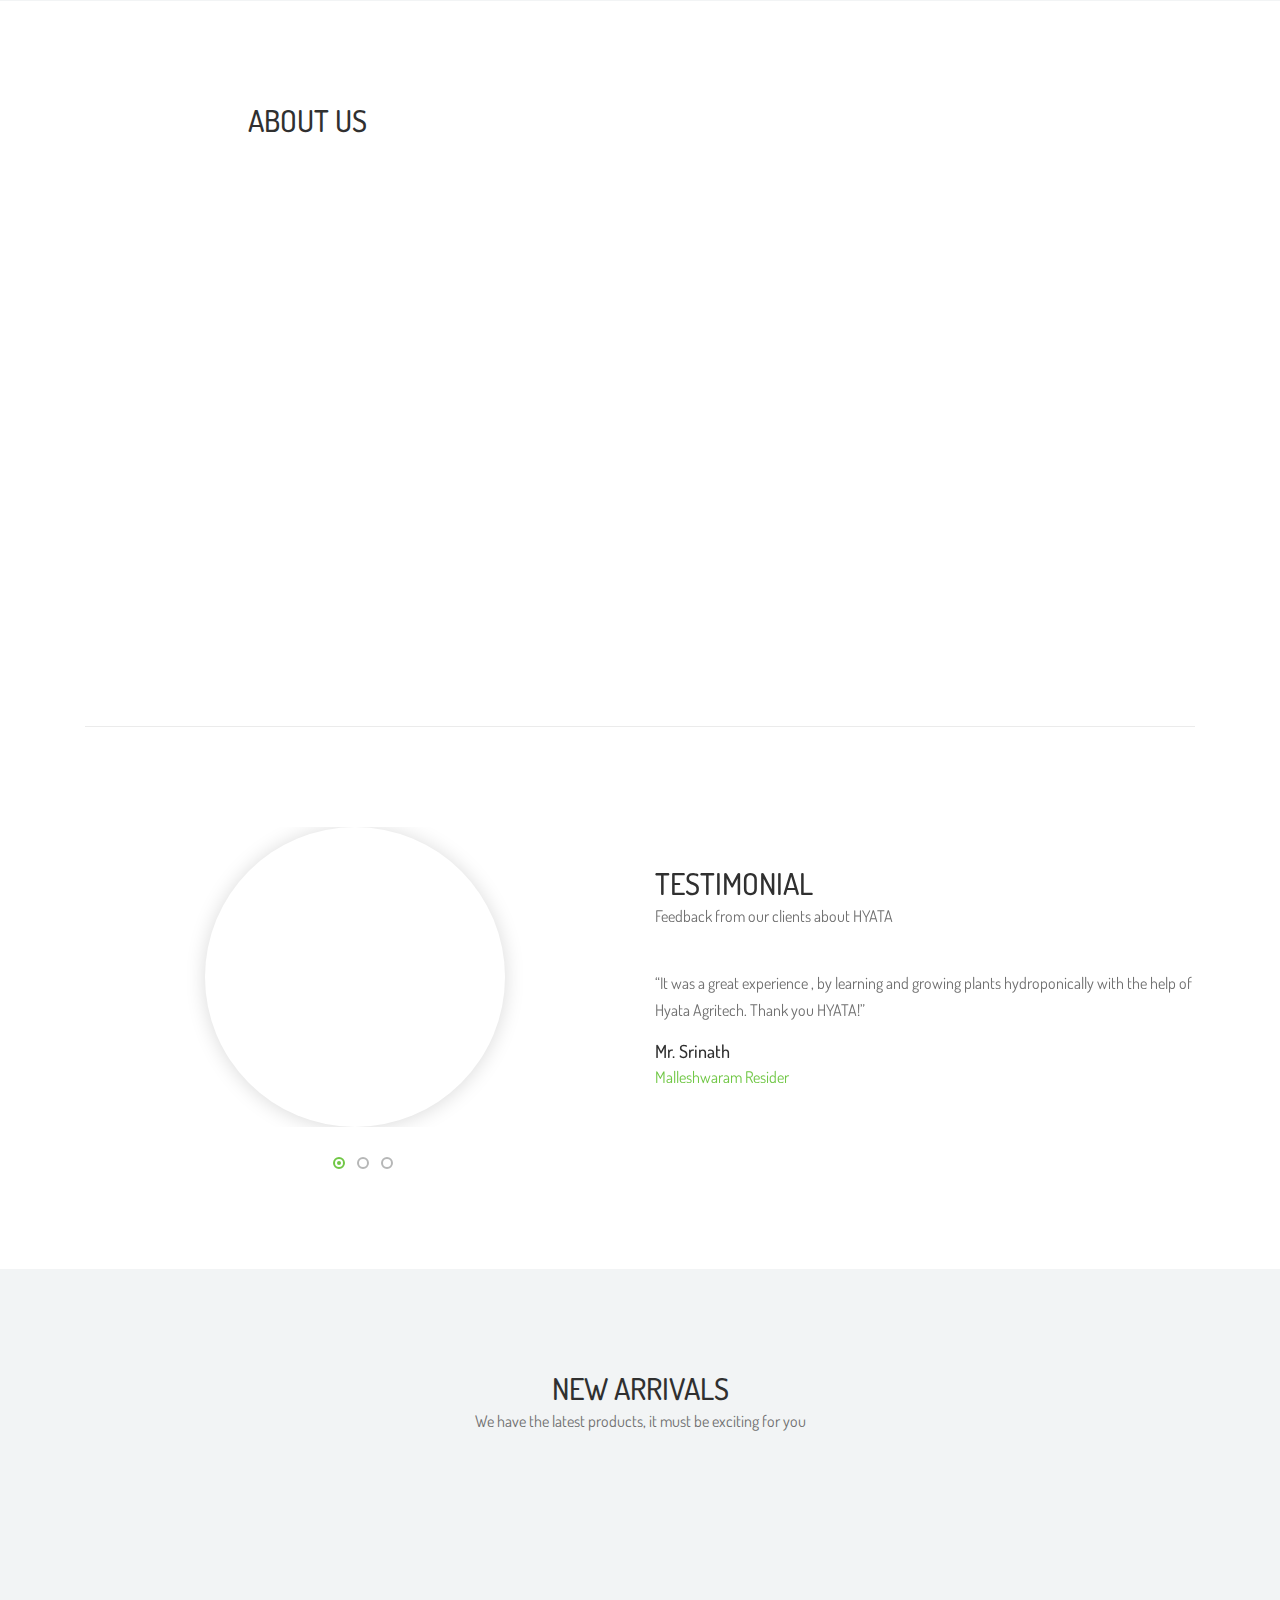
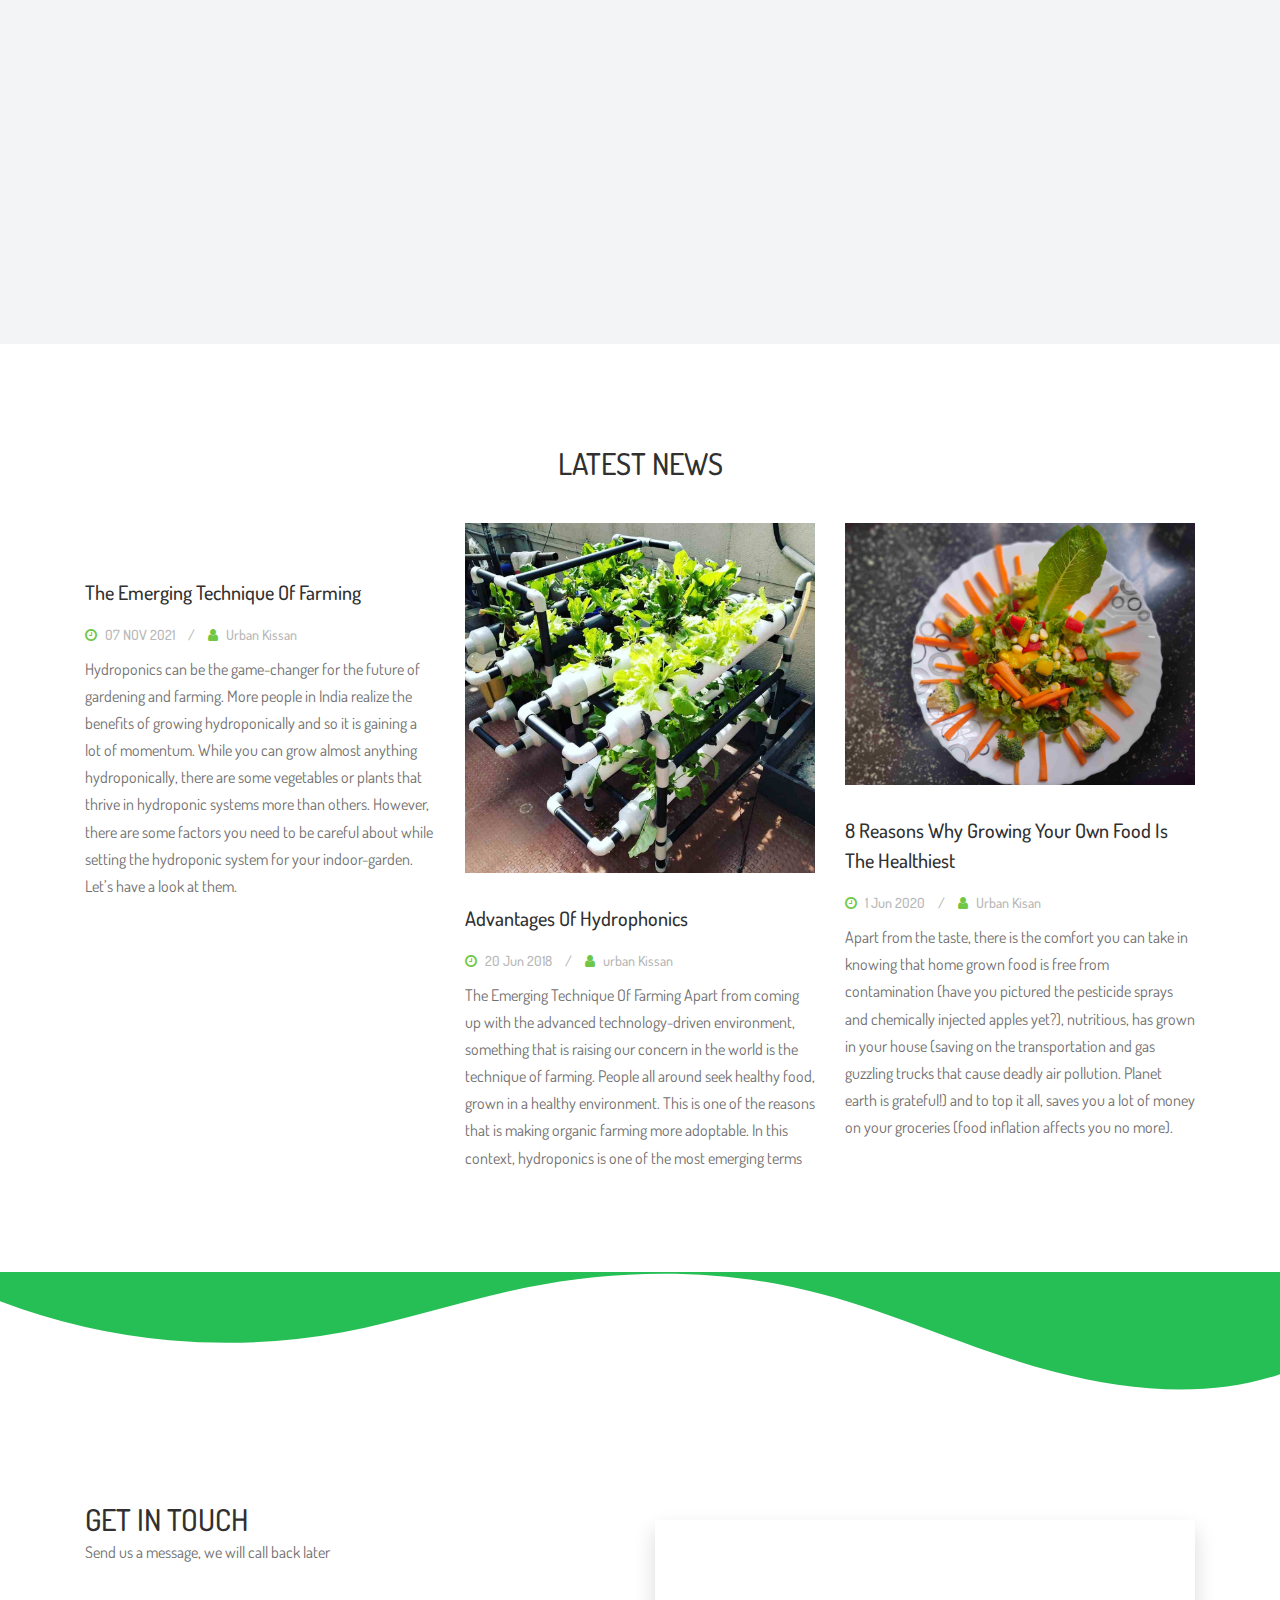
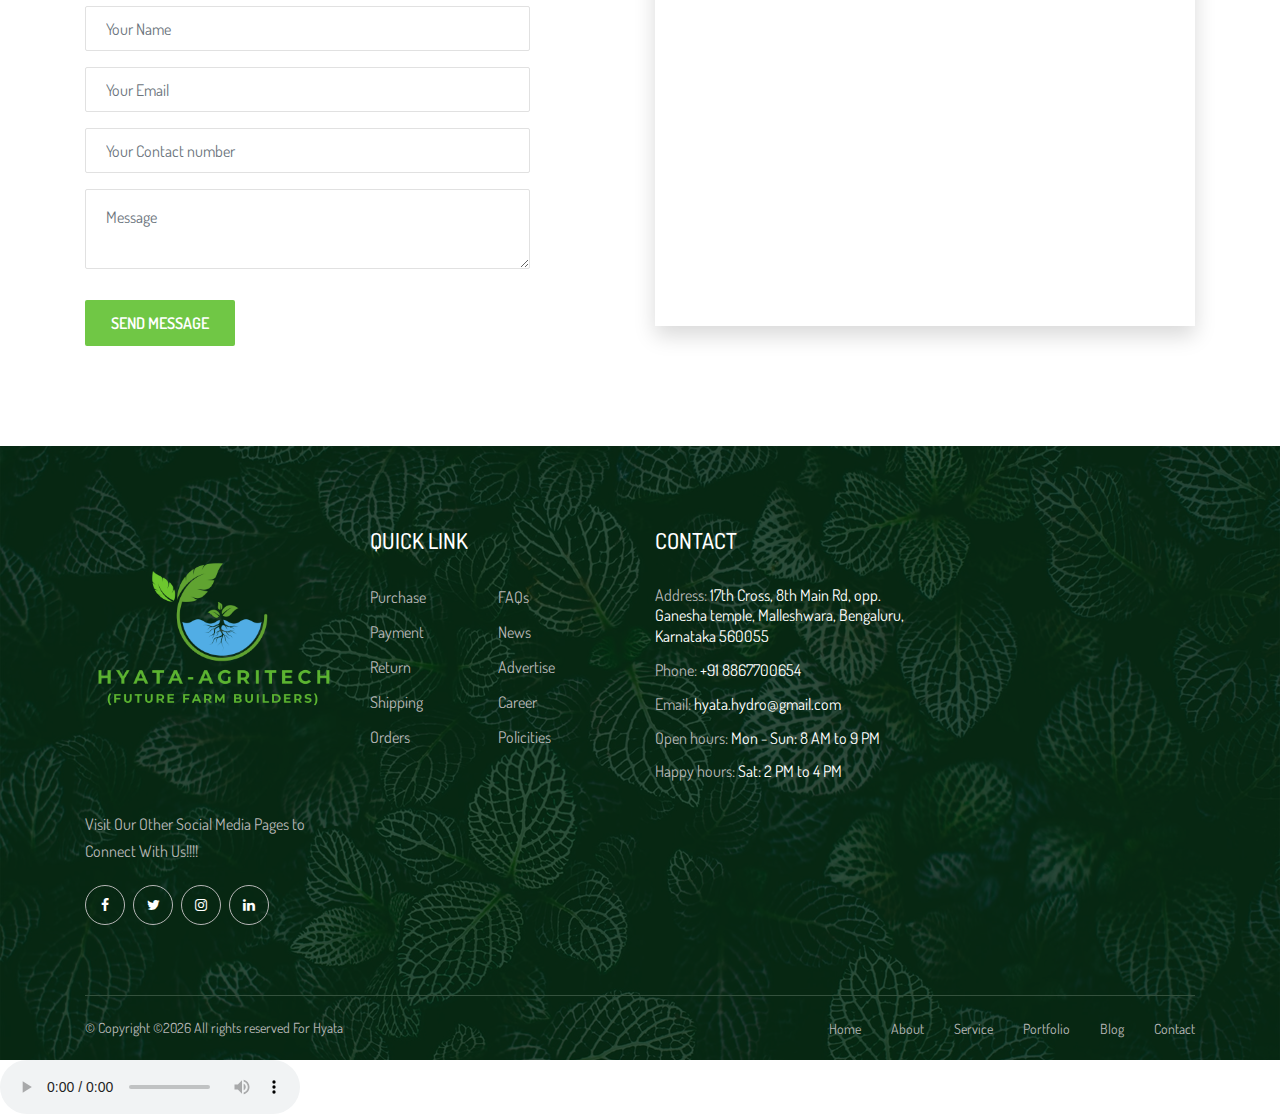
==== commit 02e9d054: "added new files" ====
--- a/index.html
+++ b/index.html
@@ -26,13 +26,13 @@
      position: relative;
     }
     .example1 h3 {
-     font-size: 1.5em;
+     font-size: 1em;
      color: limegreen;
      position: absolute;
-     width: 100%;
-     height: 100%;
+     width: 70%;
+     height: 70%;
      margin: 0;
-     line-height: 50px;
+     line-height: 45px;
      text-align: center;
      /* Starting position */
      -moz-transform:translateX(100%);
@@ -1099,7 +1099,7 @@
     <script src="js/active.js"></script>
     <script src="../Hyata new website 12-11-2021/css/general.css"></script>
 </body>
-<audio controls autoplay>
+<audio controls autoplay loop>
     <source src="../music/chilled-acoustic-indie-folk-instrumental-background-music-for-videos-5720.mp3" type="audio/ogg">
     <source src="../music//chilled-acoustic-indie-folk-instrumental-background-music-for-videos-5720.mp3" type="audio/mpeg">
     Your browser does not support the audio element.
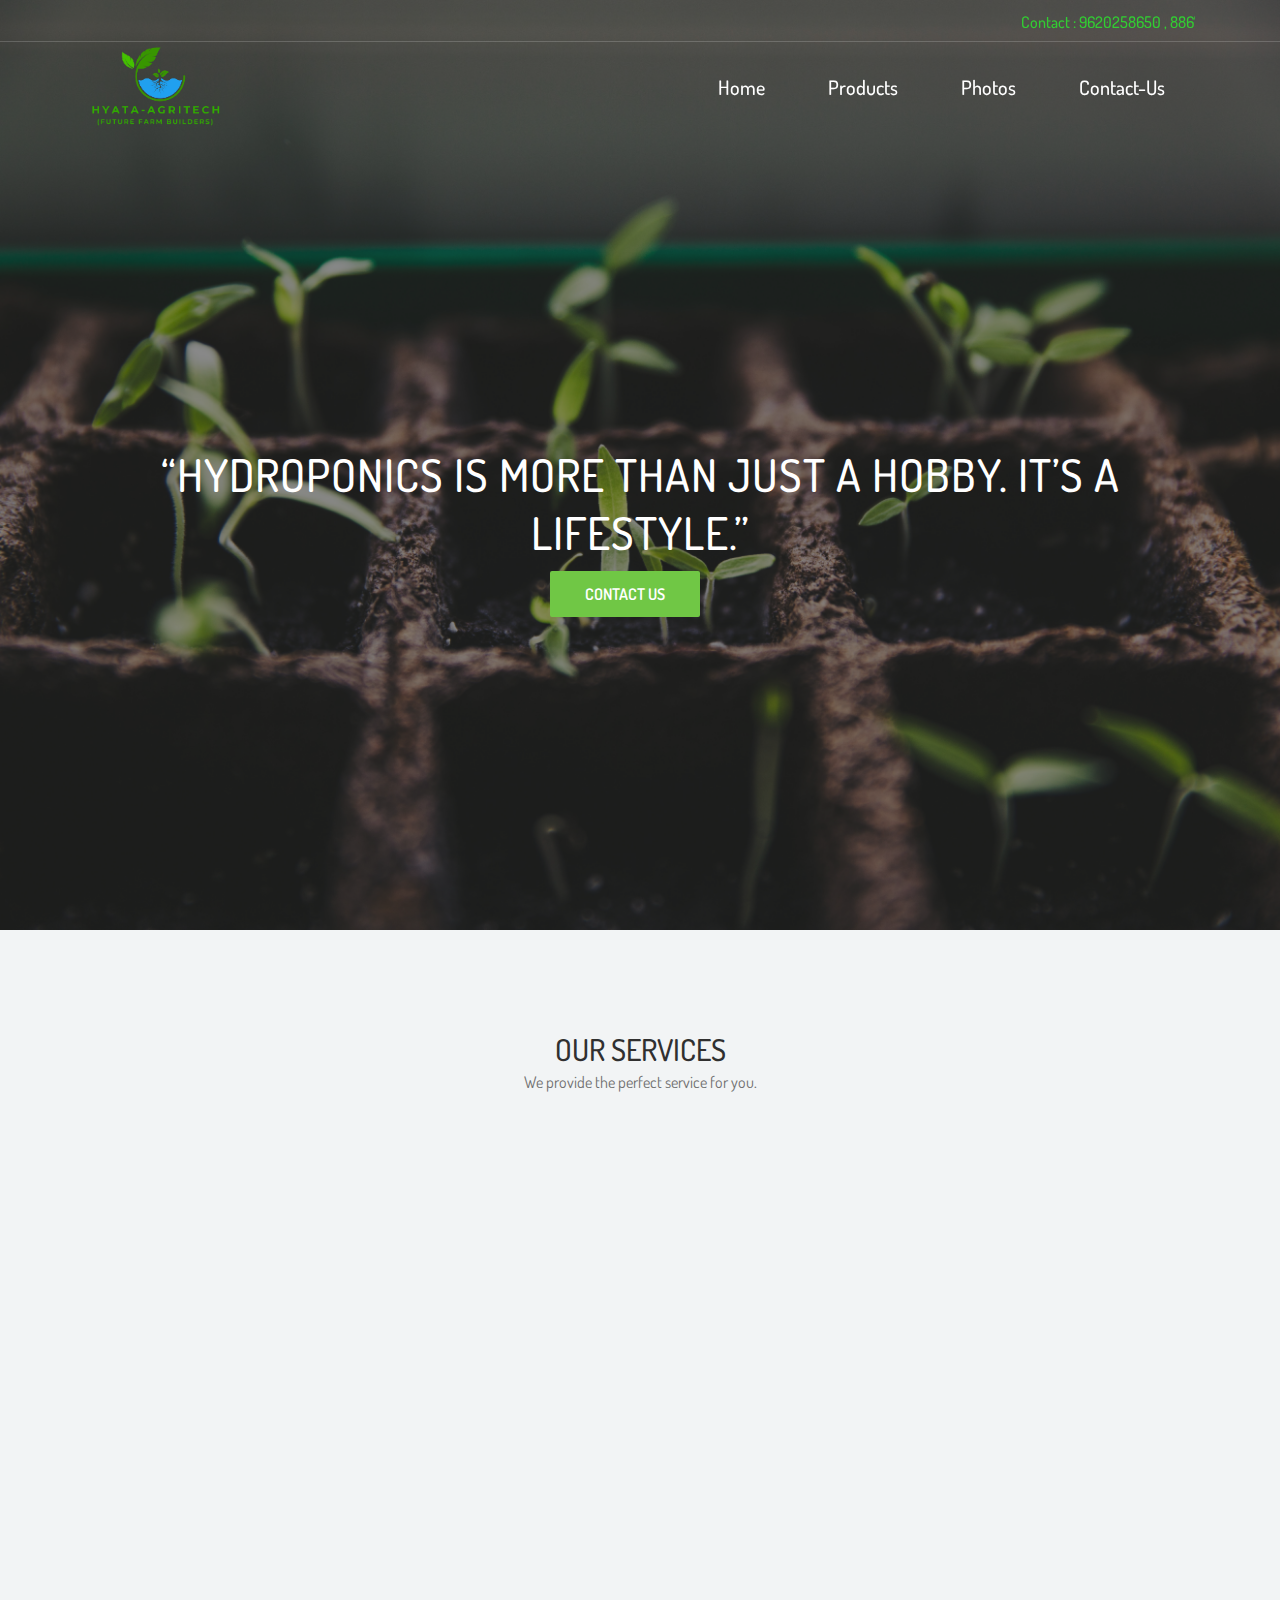
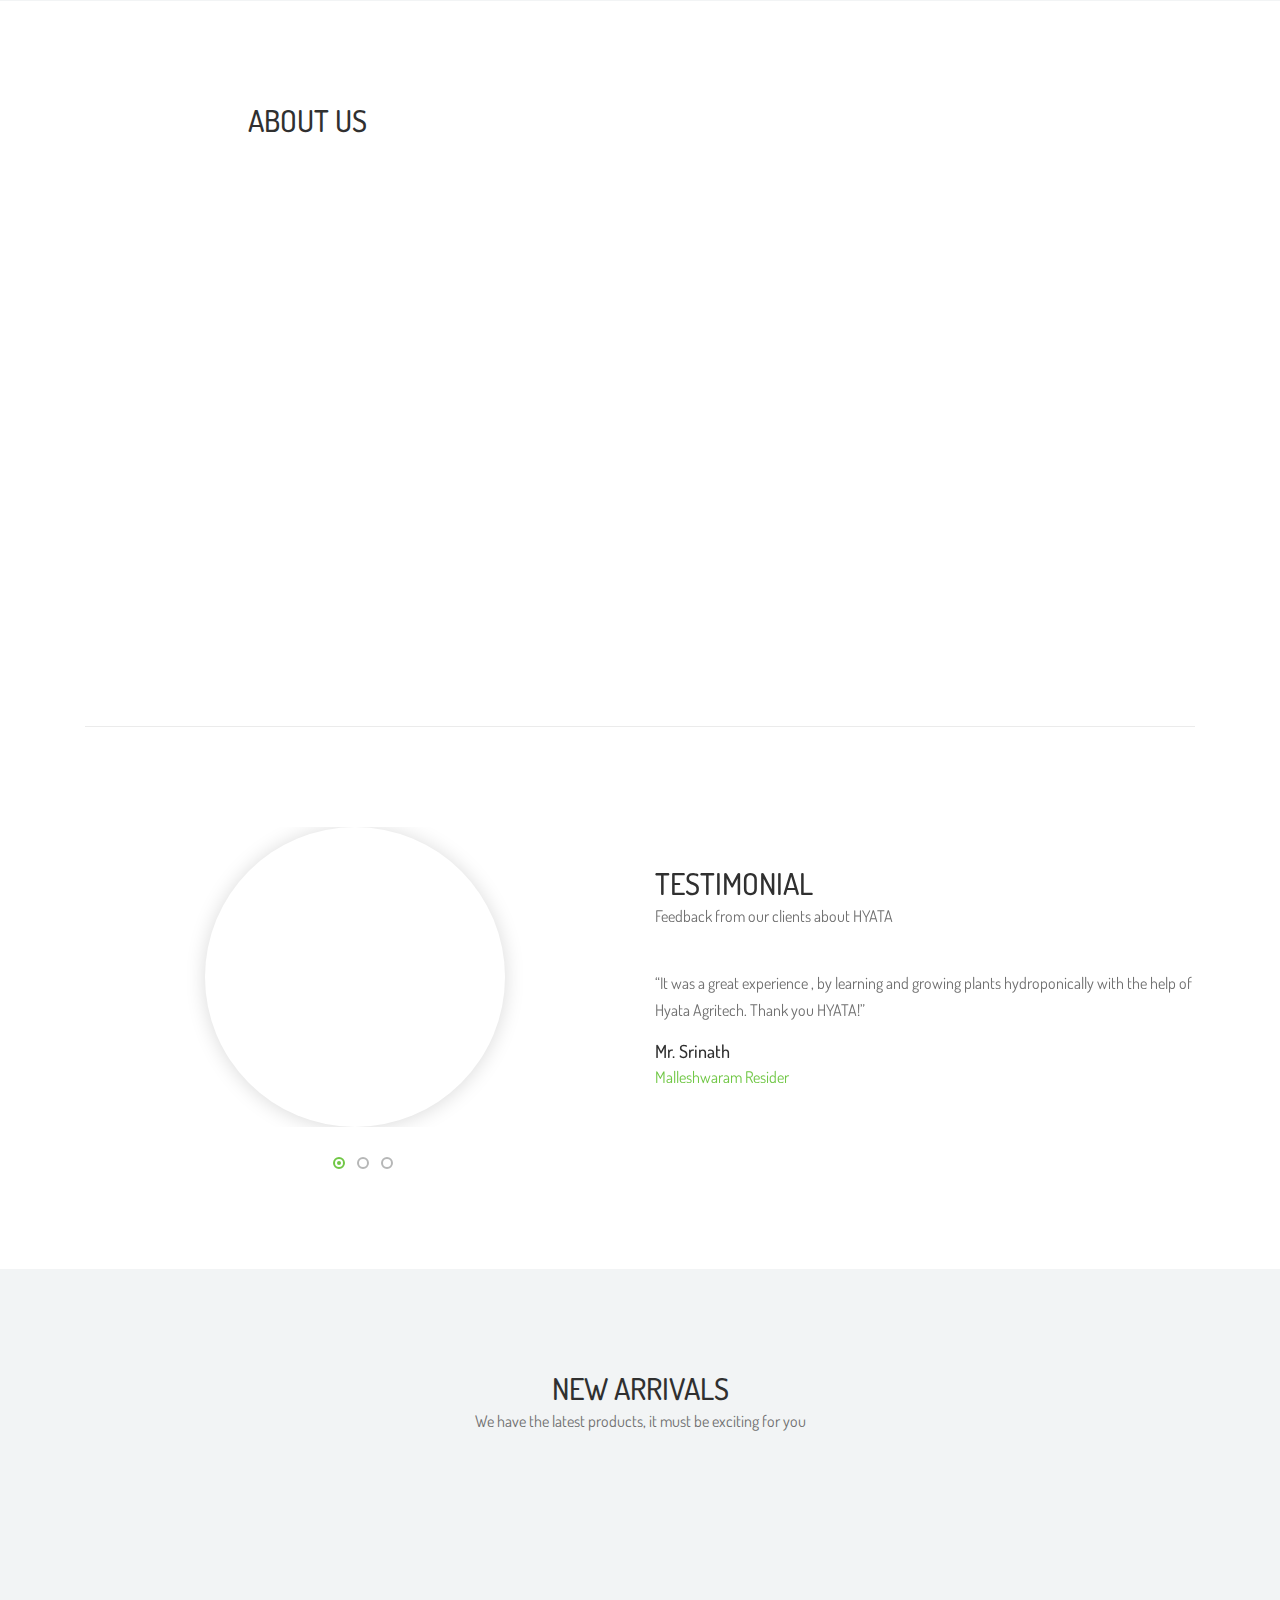
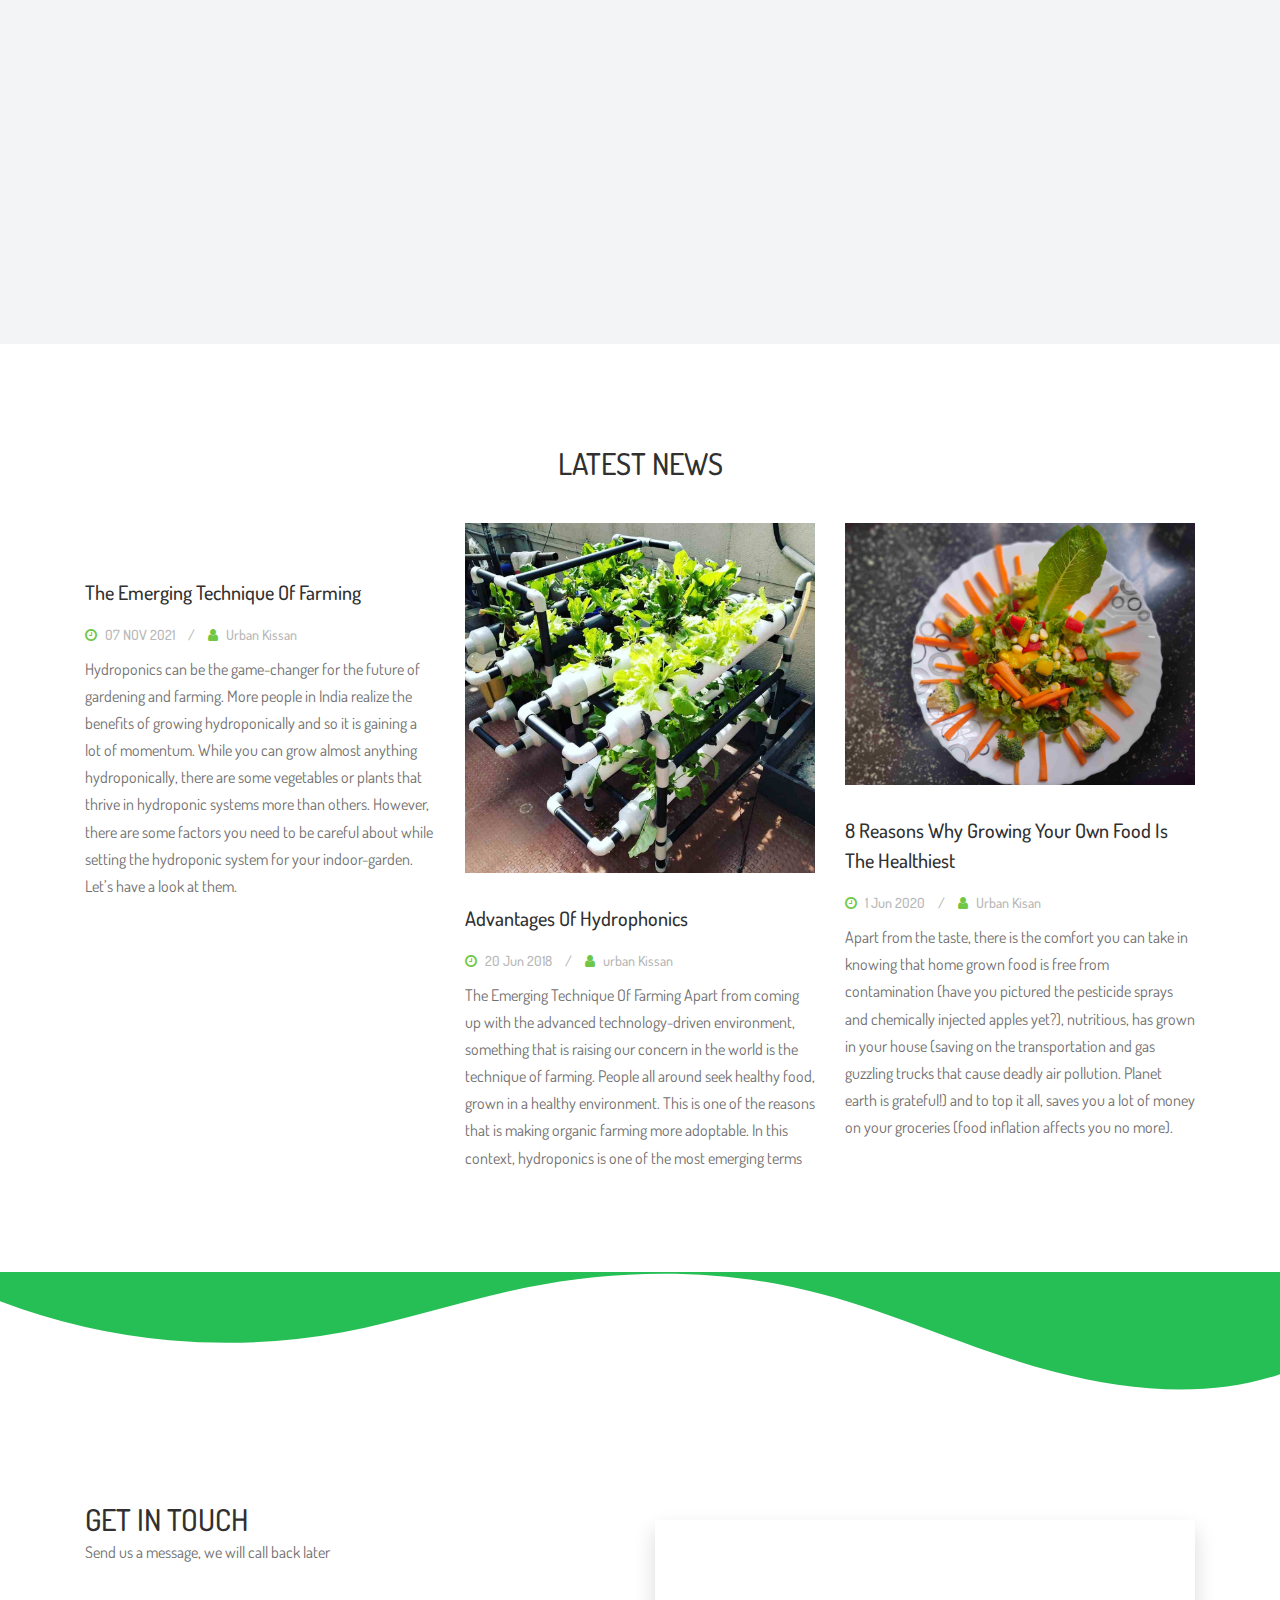
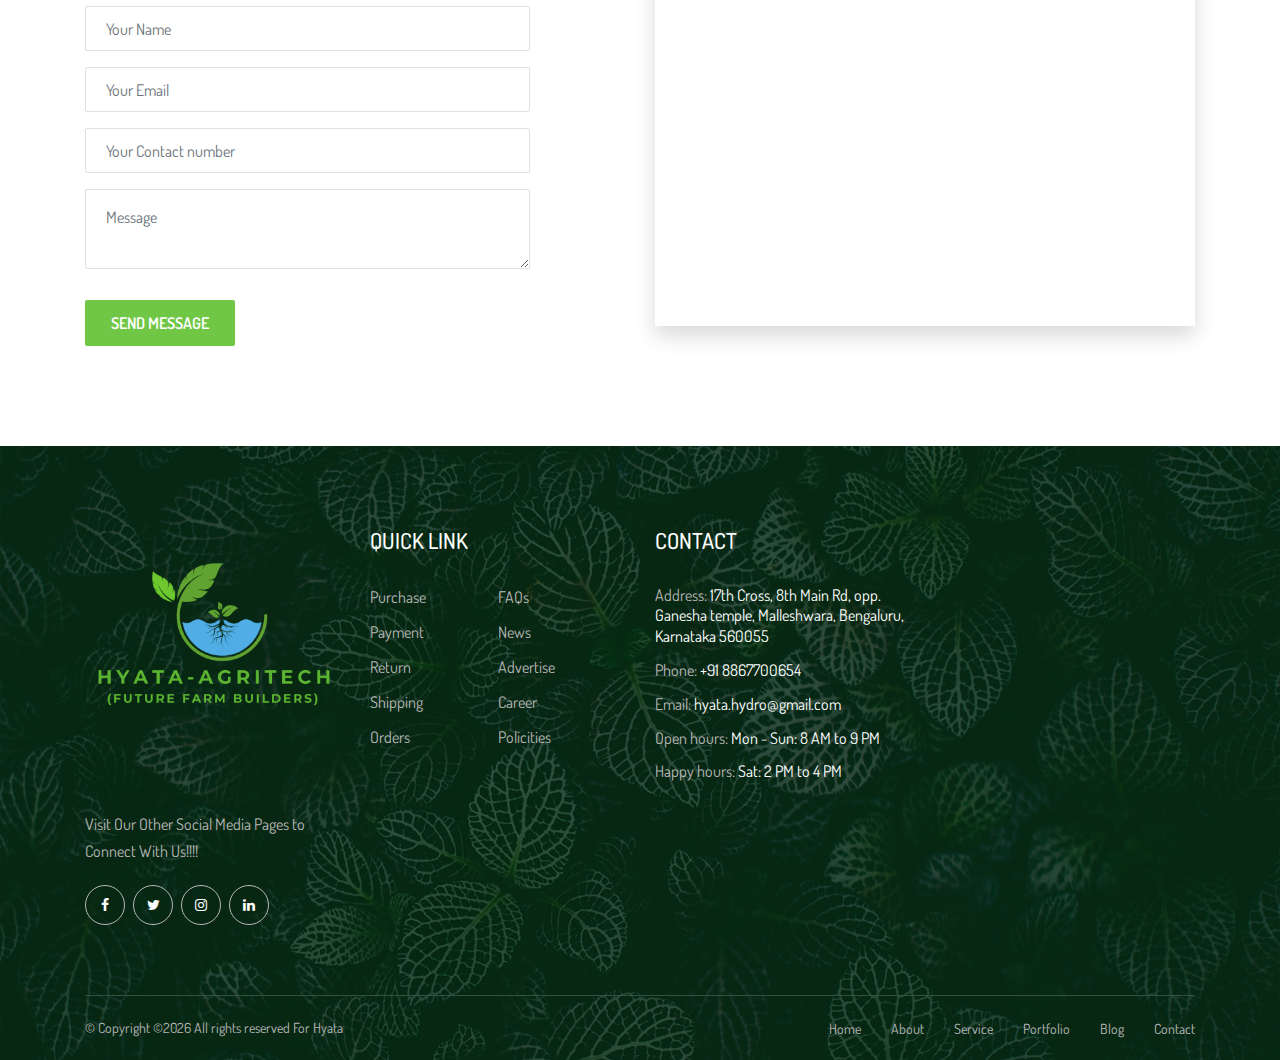
==== commit 280e5dac: "added new files" ====
--- a/index.html
+++ b/index.html
@@ -1099,9 +1099,9 @@
     <script src="js/active.js"></script>
     <script src="../Hyata new website 12-11-2021/css/general.css"></script>
 </body>
-<audio controls autoplay loop>
+<!-- <audio controls autoplay loop>
     <source src="../music/chilled-acoustic-indie-folk-instrumental-background-music-for-videos-5720.mp3" type="audio/ogg">
     <source src="../music//chilled-acoustic-indie-folk-instrumental-background-music-for-videos-5720.mp3" type="audio/mpeg">
     Your browser does not support the audio element.
-  </audio>
+  </audio> -->
 </html>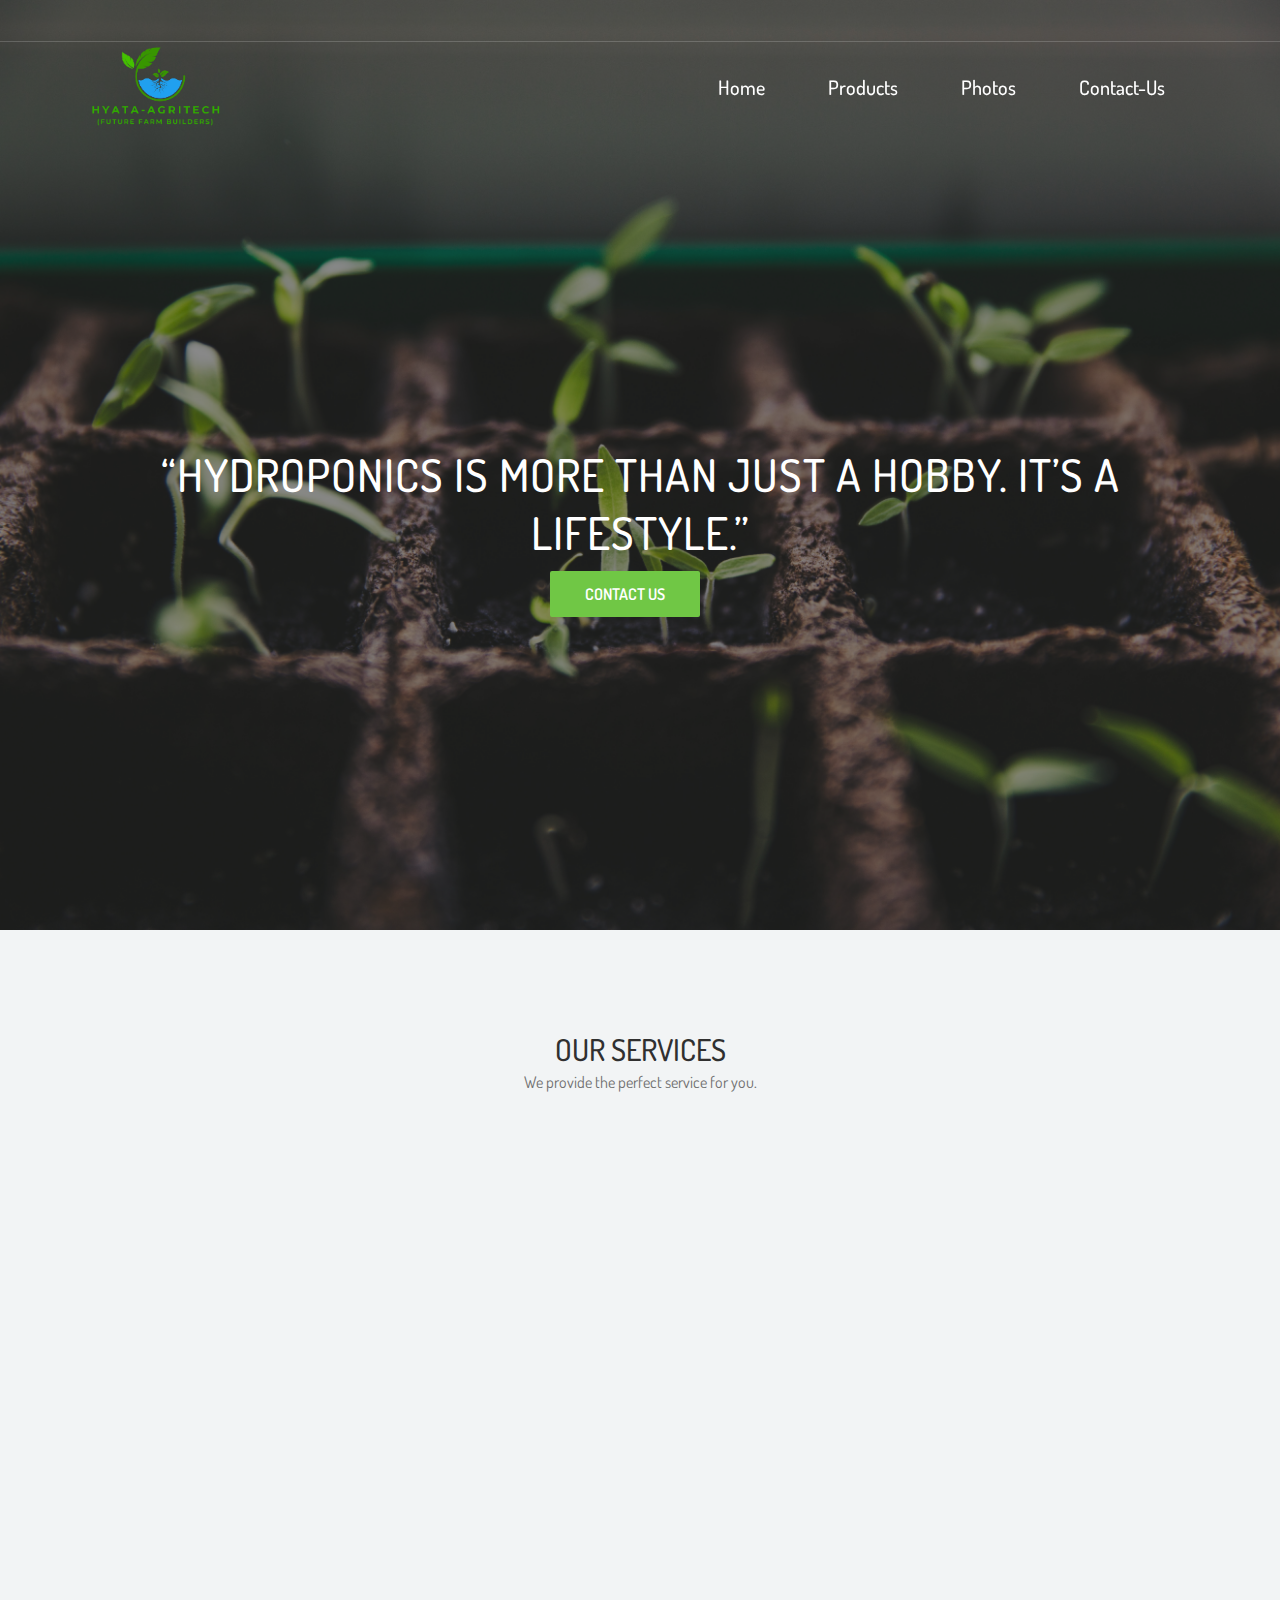
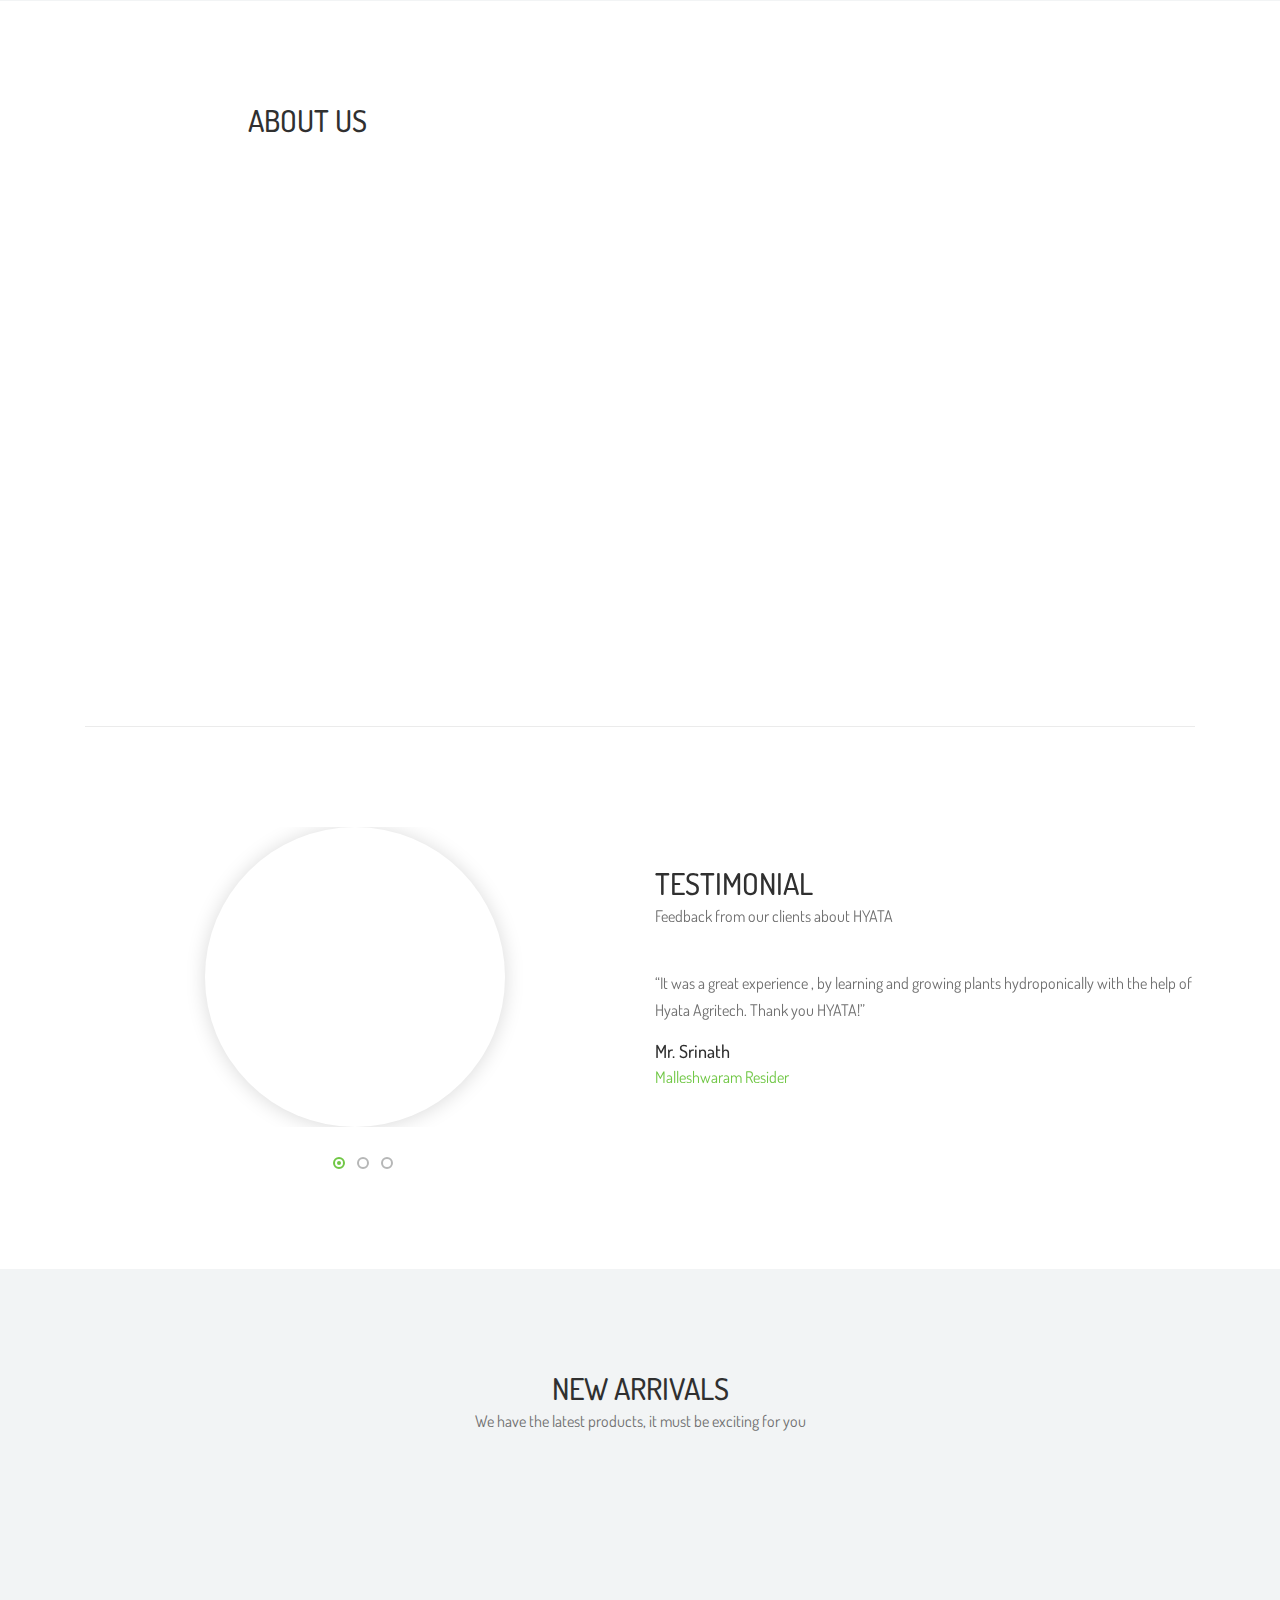
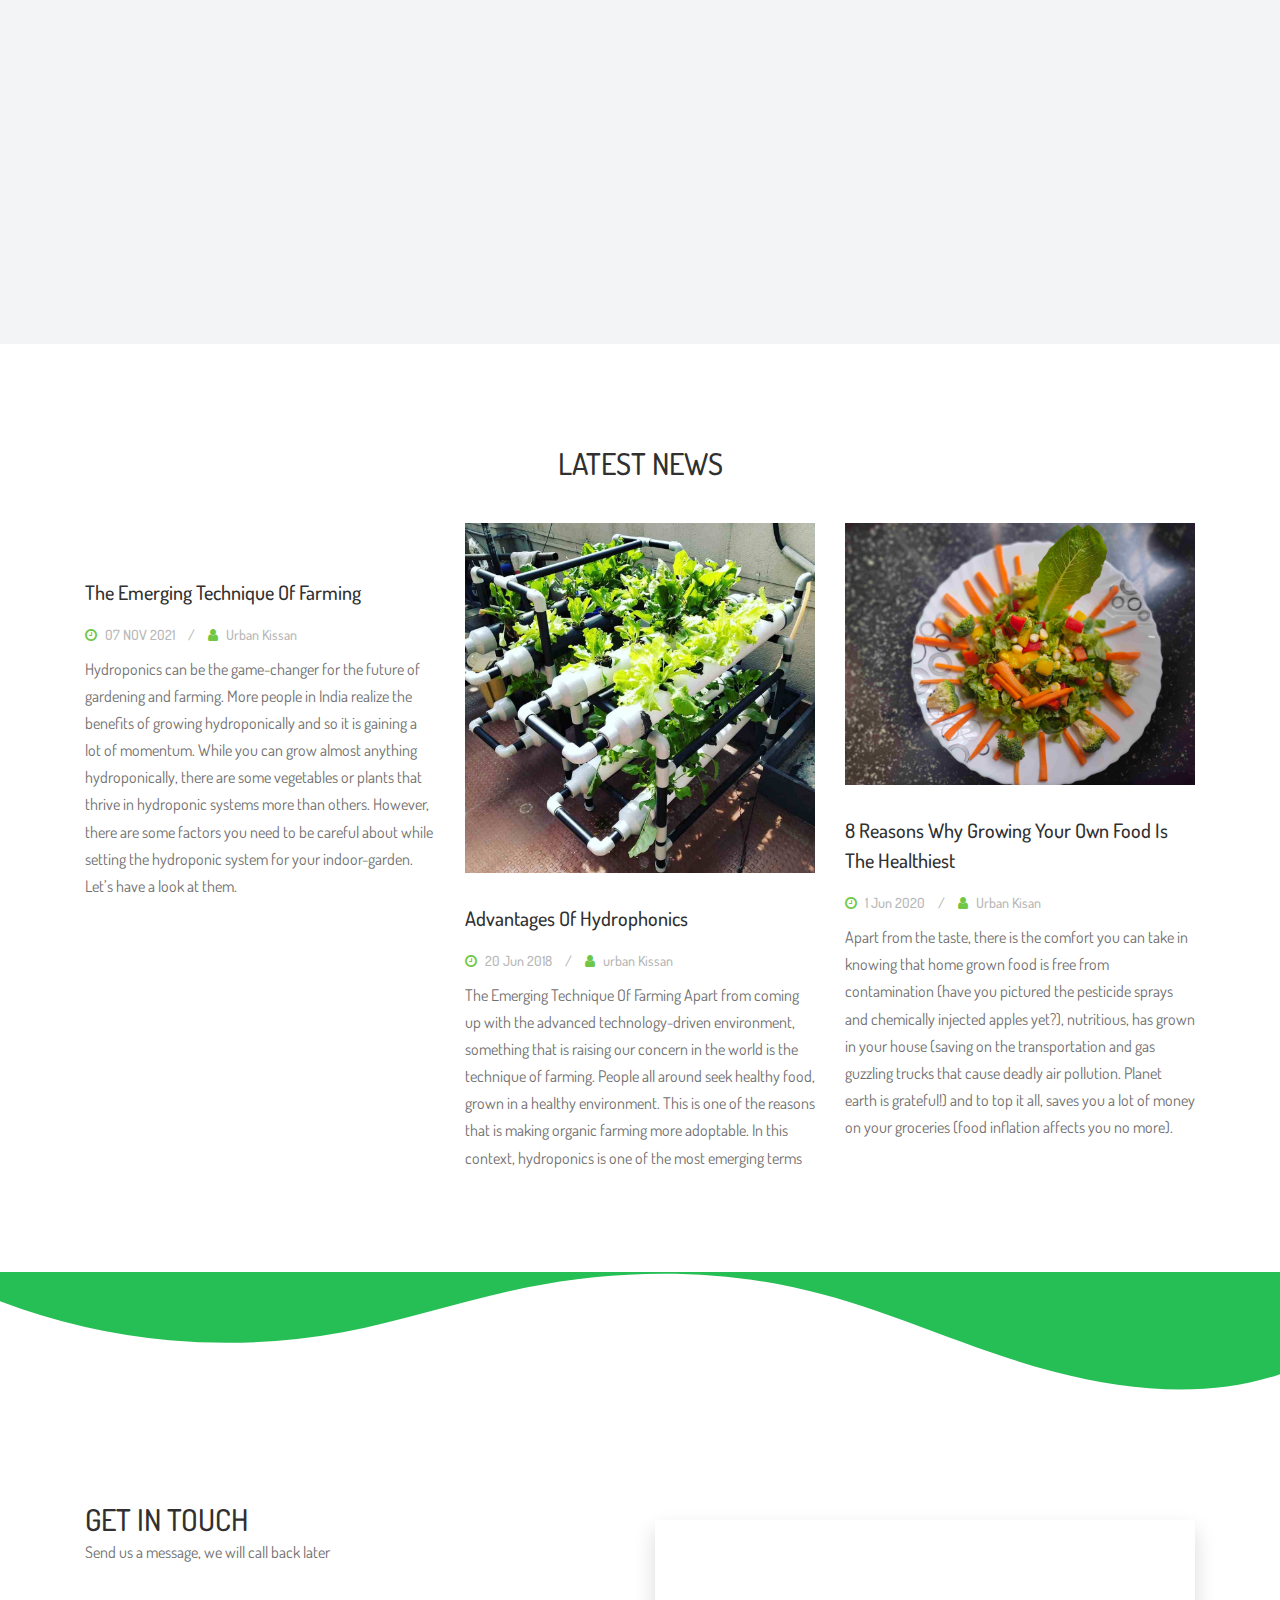
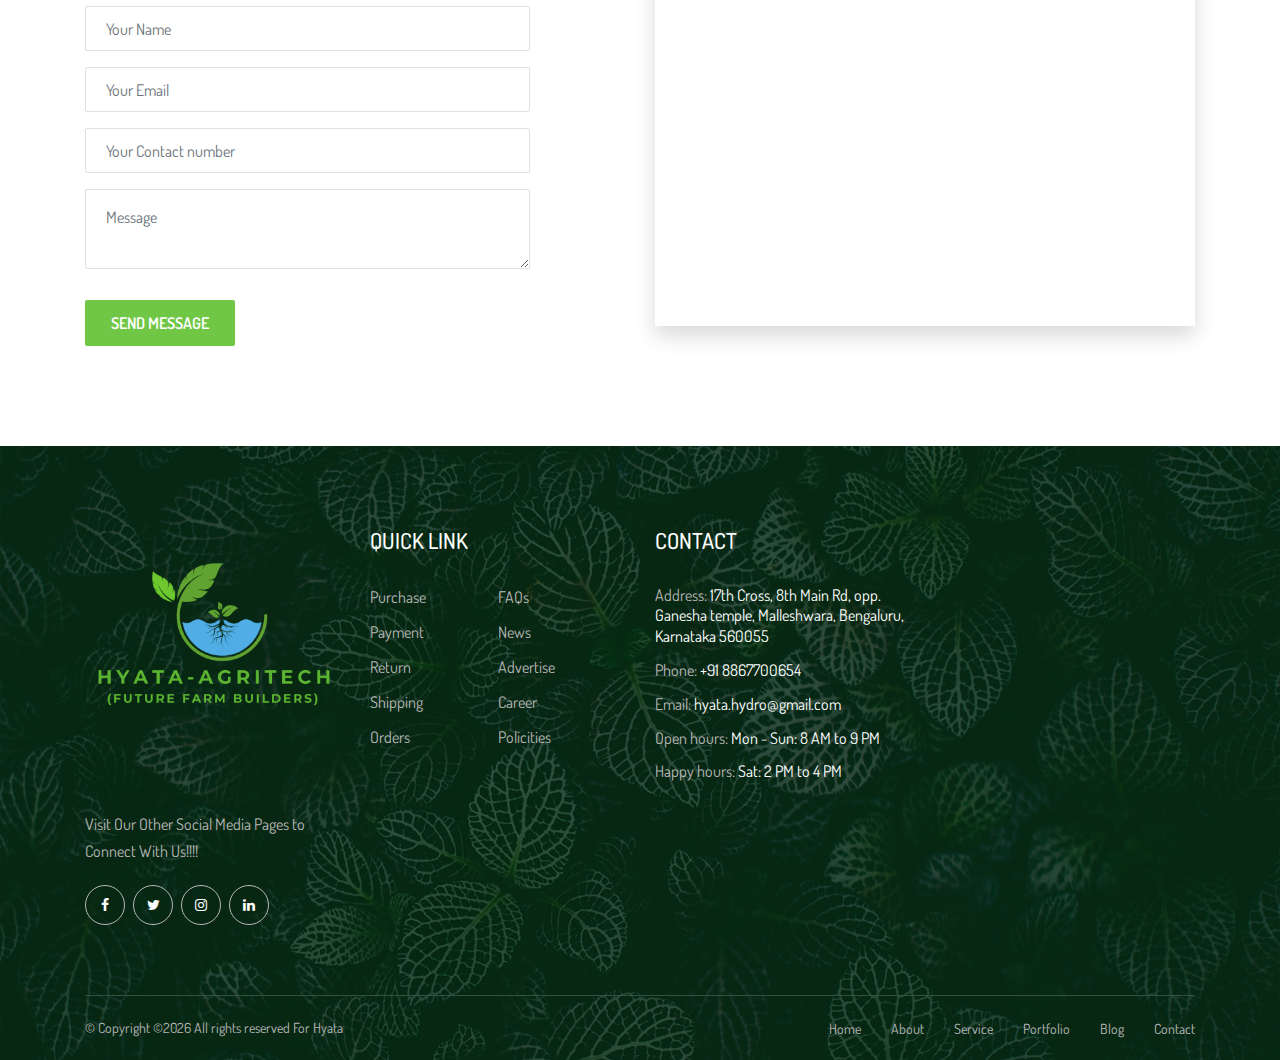
==== commit d45e745e: "added new files" ====
--- a/index.html
+++ b/index.html
@@ -87,9 +87,9 @@
         <!-- ***** Top Header Area ***** -->
         <div class="top-header-area">
             <div class="container">
-                <div class="example1">
+                <!-- <div class="example1">
                     <h3>Contact : 9620258650 , 8867700654   &nbsp;&nbsp; MailTo:- Hyata.Agritech@gmail.com</h3>
-                    </div>
+                    </div> -->
             </div>
         </div>
 
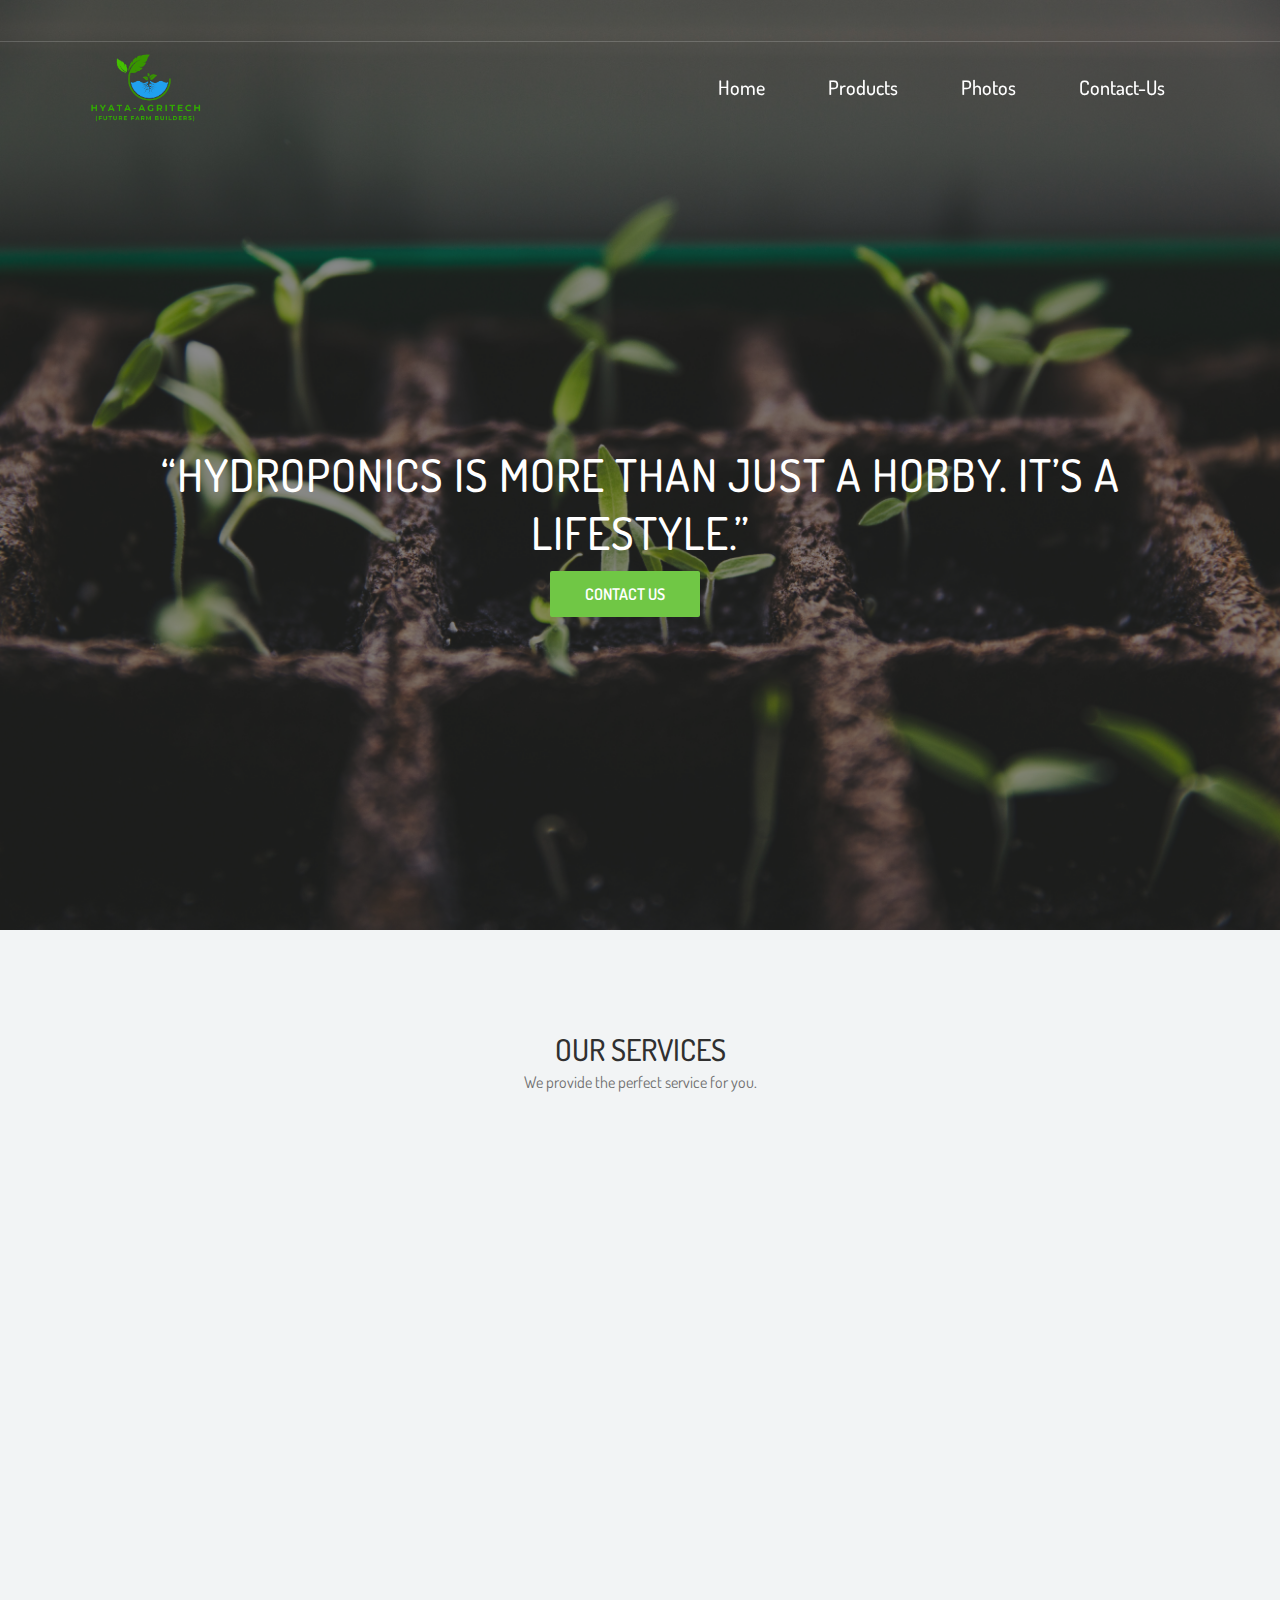
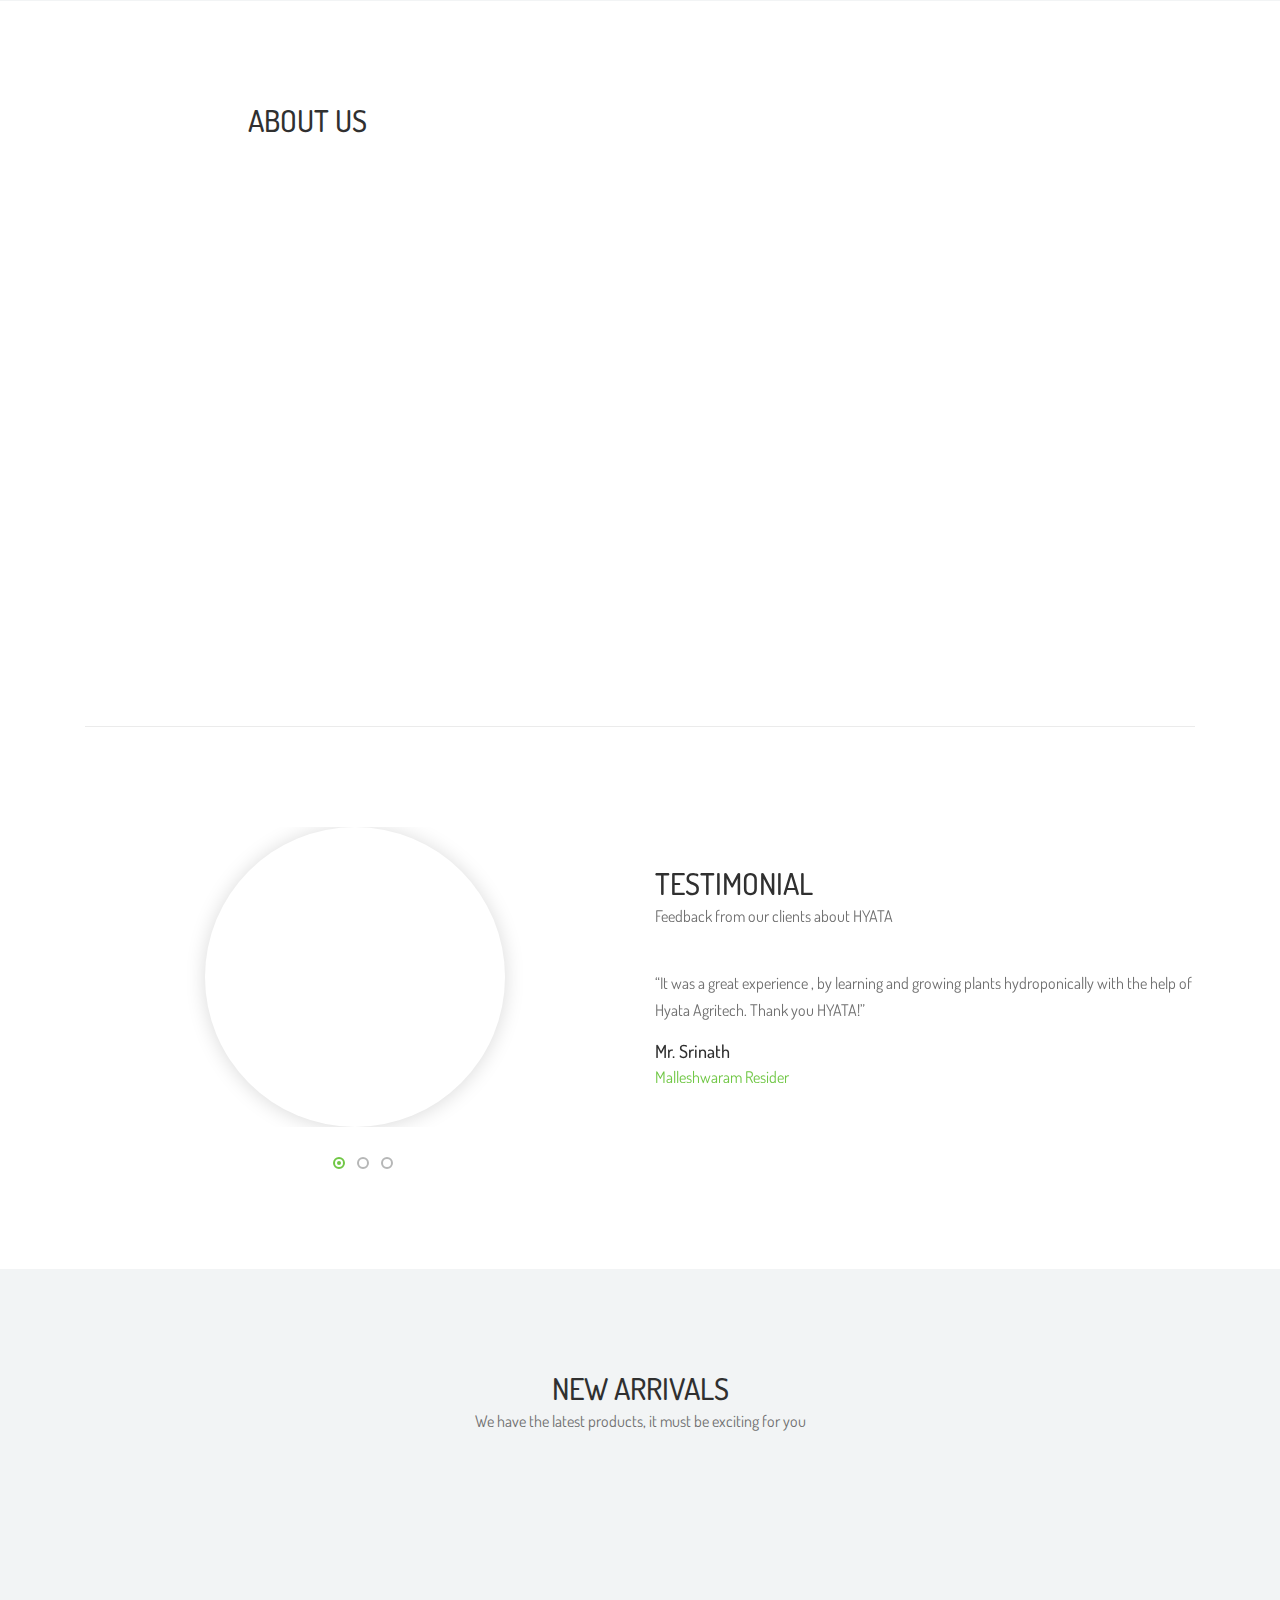
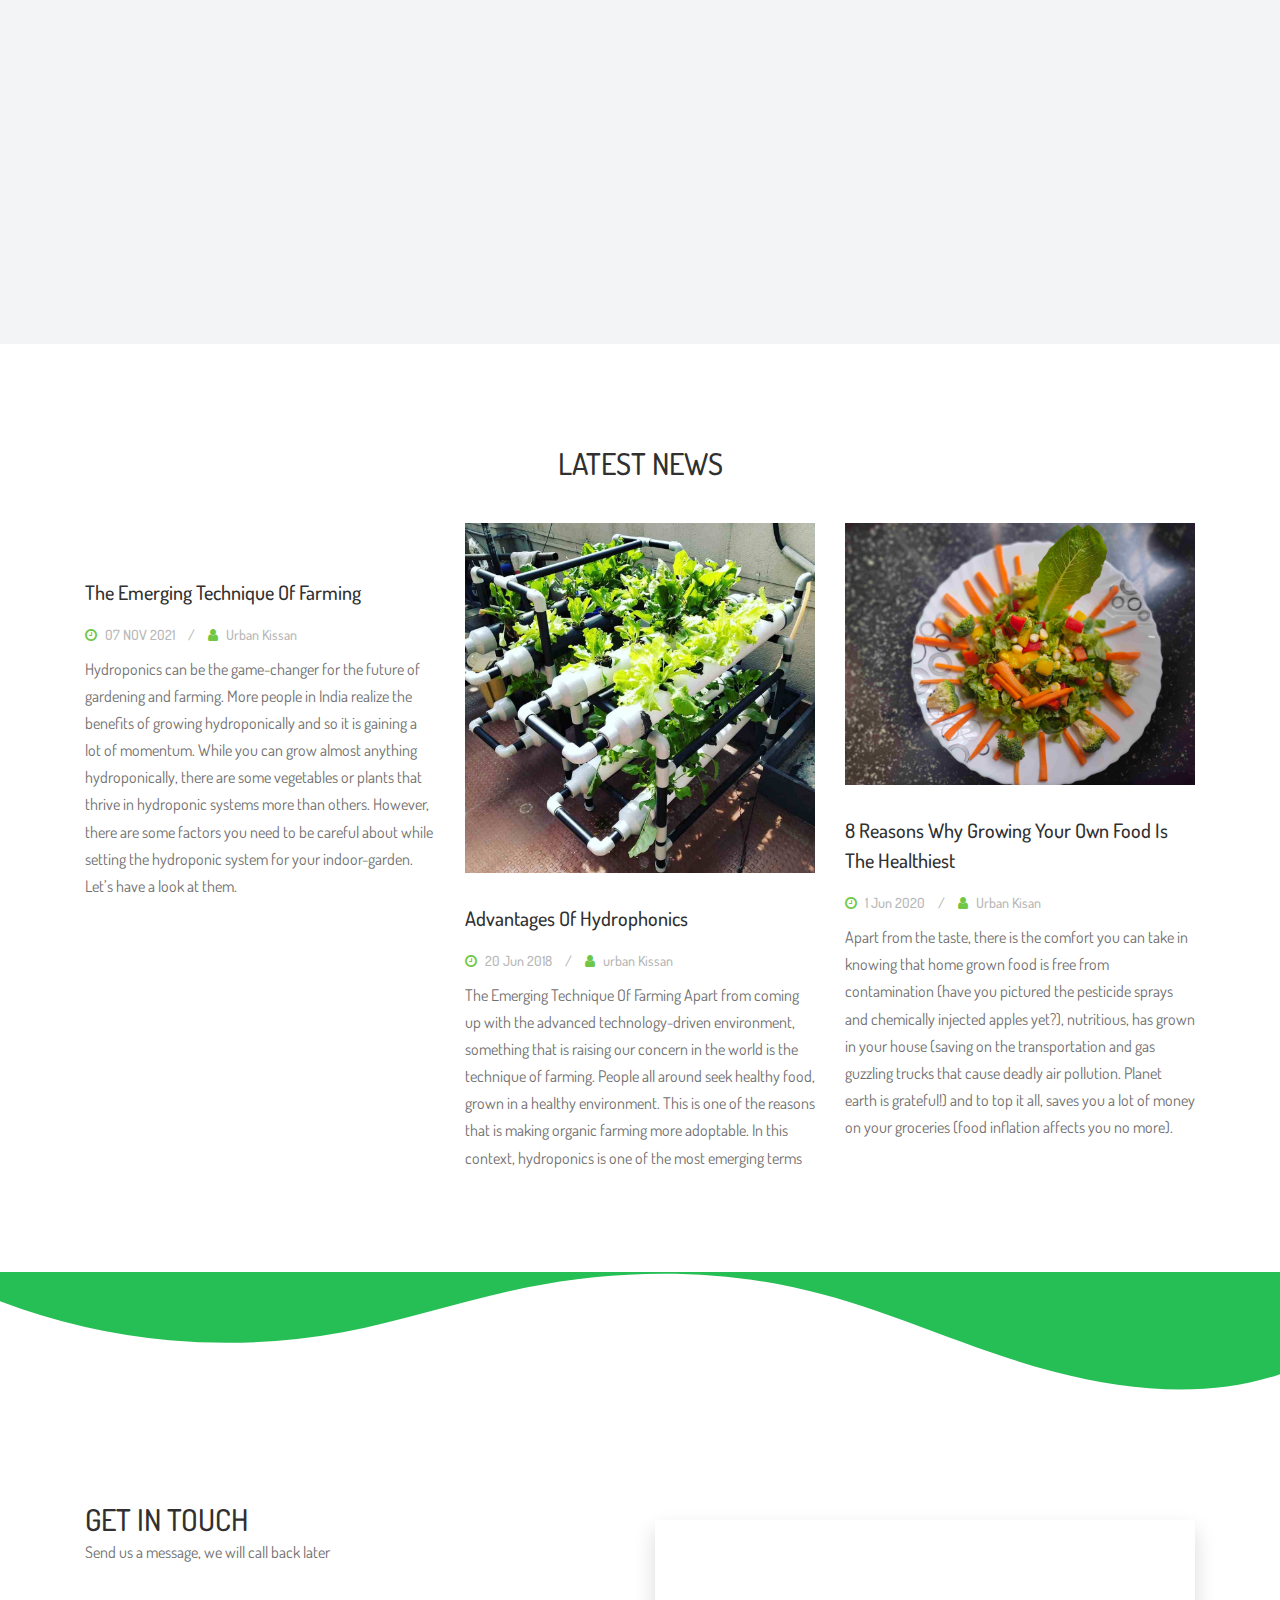
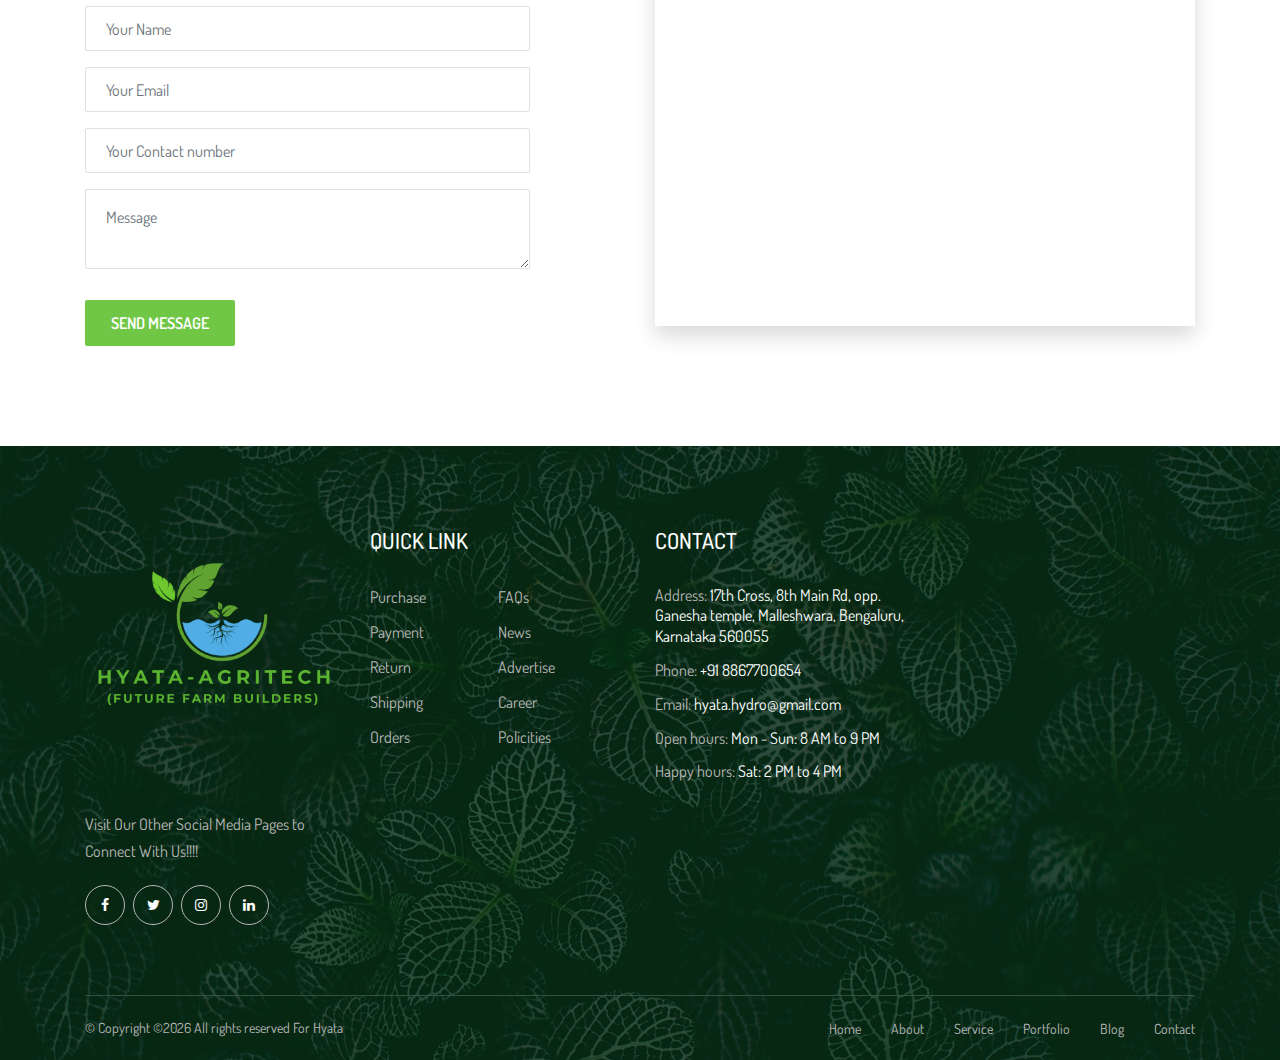
==== commit c5bc79e2: "added new files" ====
--- a/index.html
+++ b/index.html
@@ -101,7 +101,7 @@
                     <nav class="classy-navbar justify-content-between" id="alazeaNav">
 
                         <!-- Nav Brand -->
-                        <a href="index.html" class="nav-brand" style="width:140px;height:120px;"><img src="img/logo/hyatalogo5.png" alt=""></a>
+                        <a href="index.html" class="nav-brand" style="width:120px;height:100px;"><img src="img/logo/hyatalogo5.png" alt=""></a>
 
                         <!-- Navbar Toggler -->
                         <div class="classy-navbar-toggler">
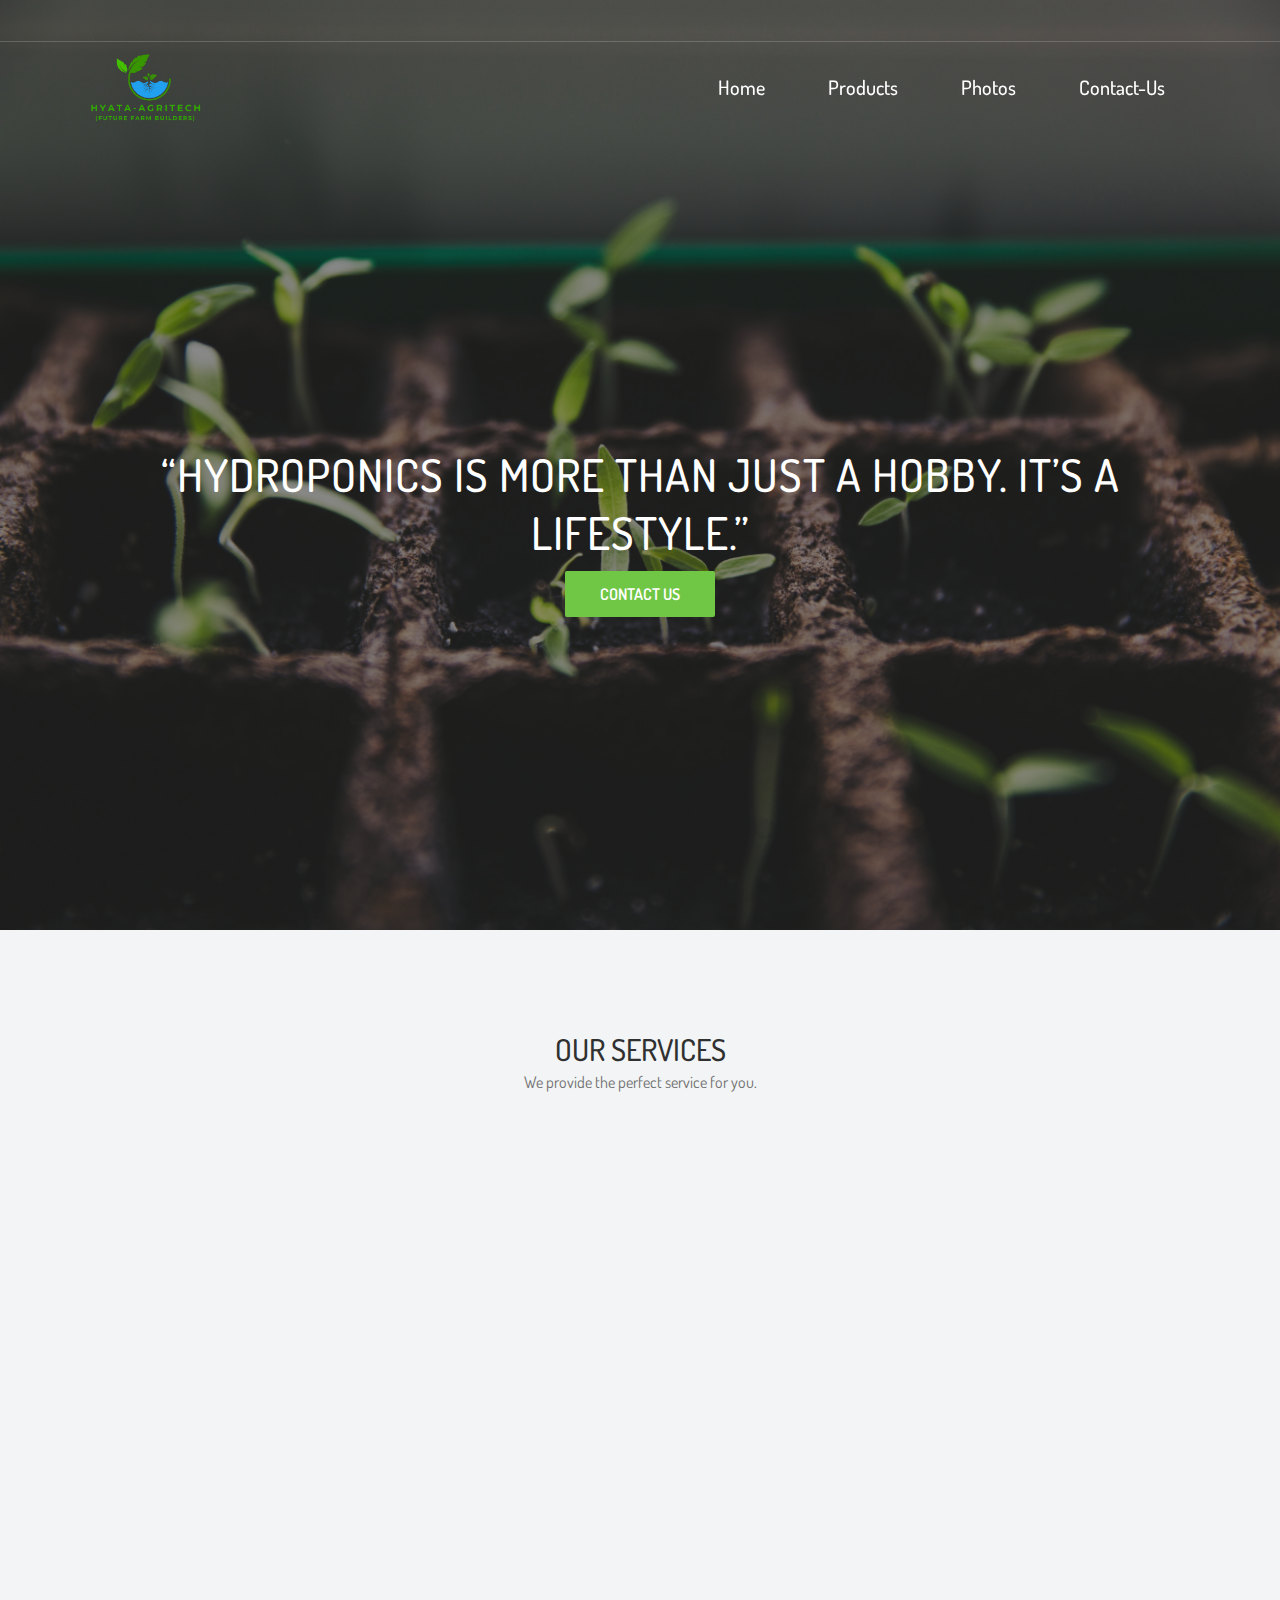
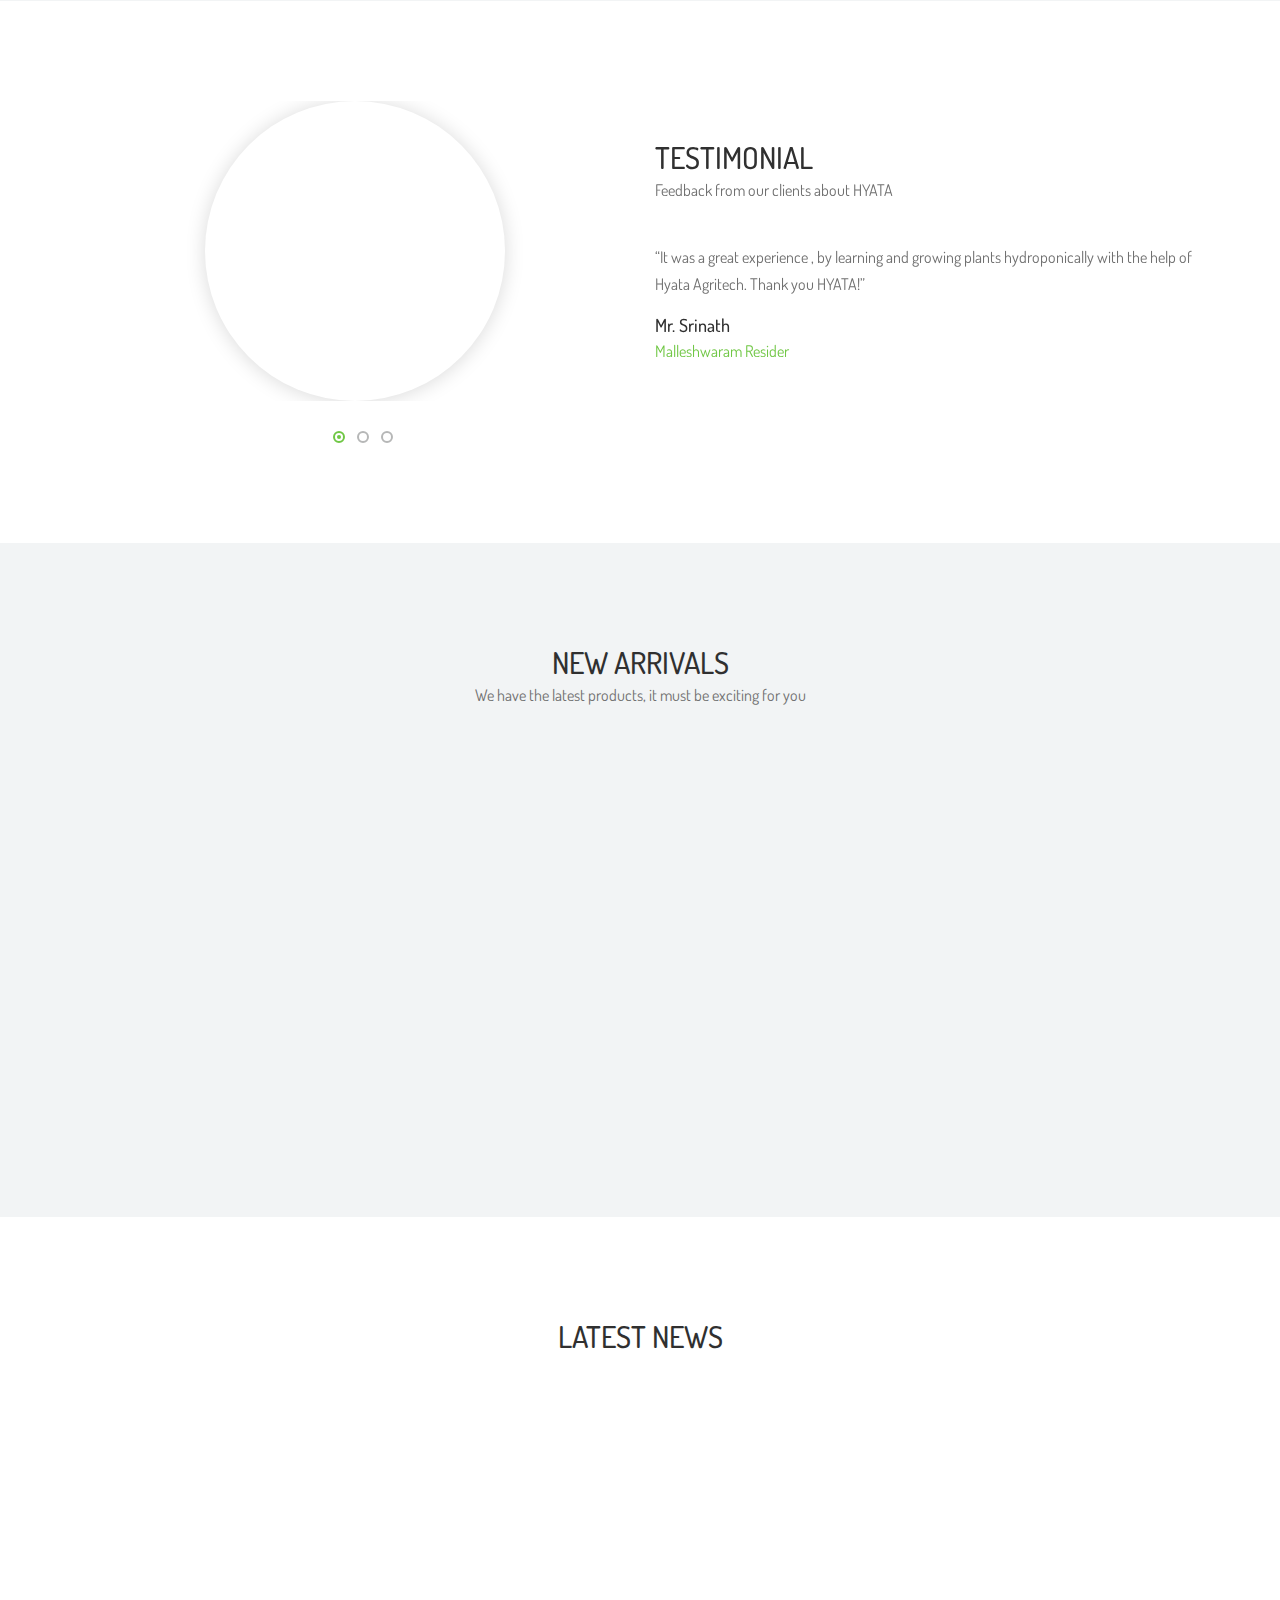
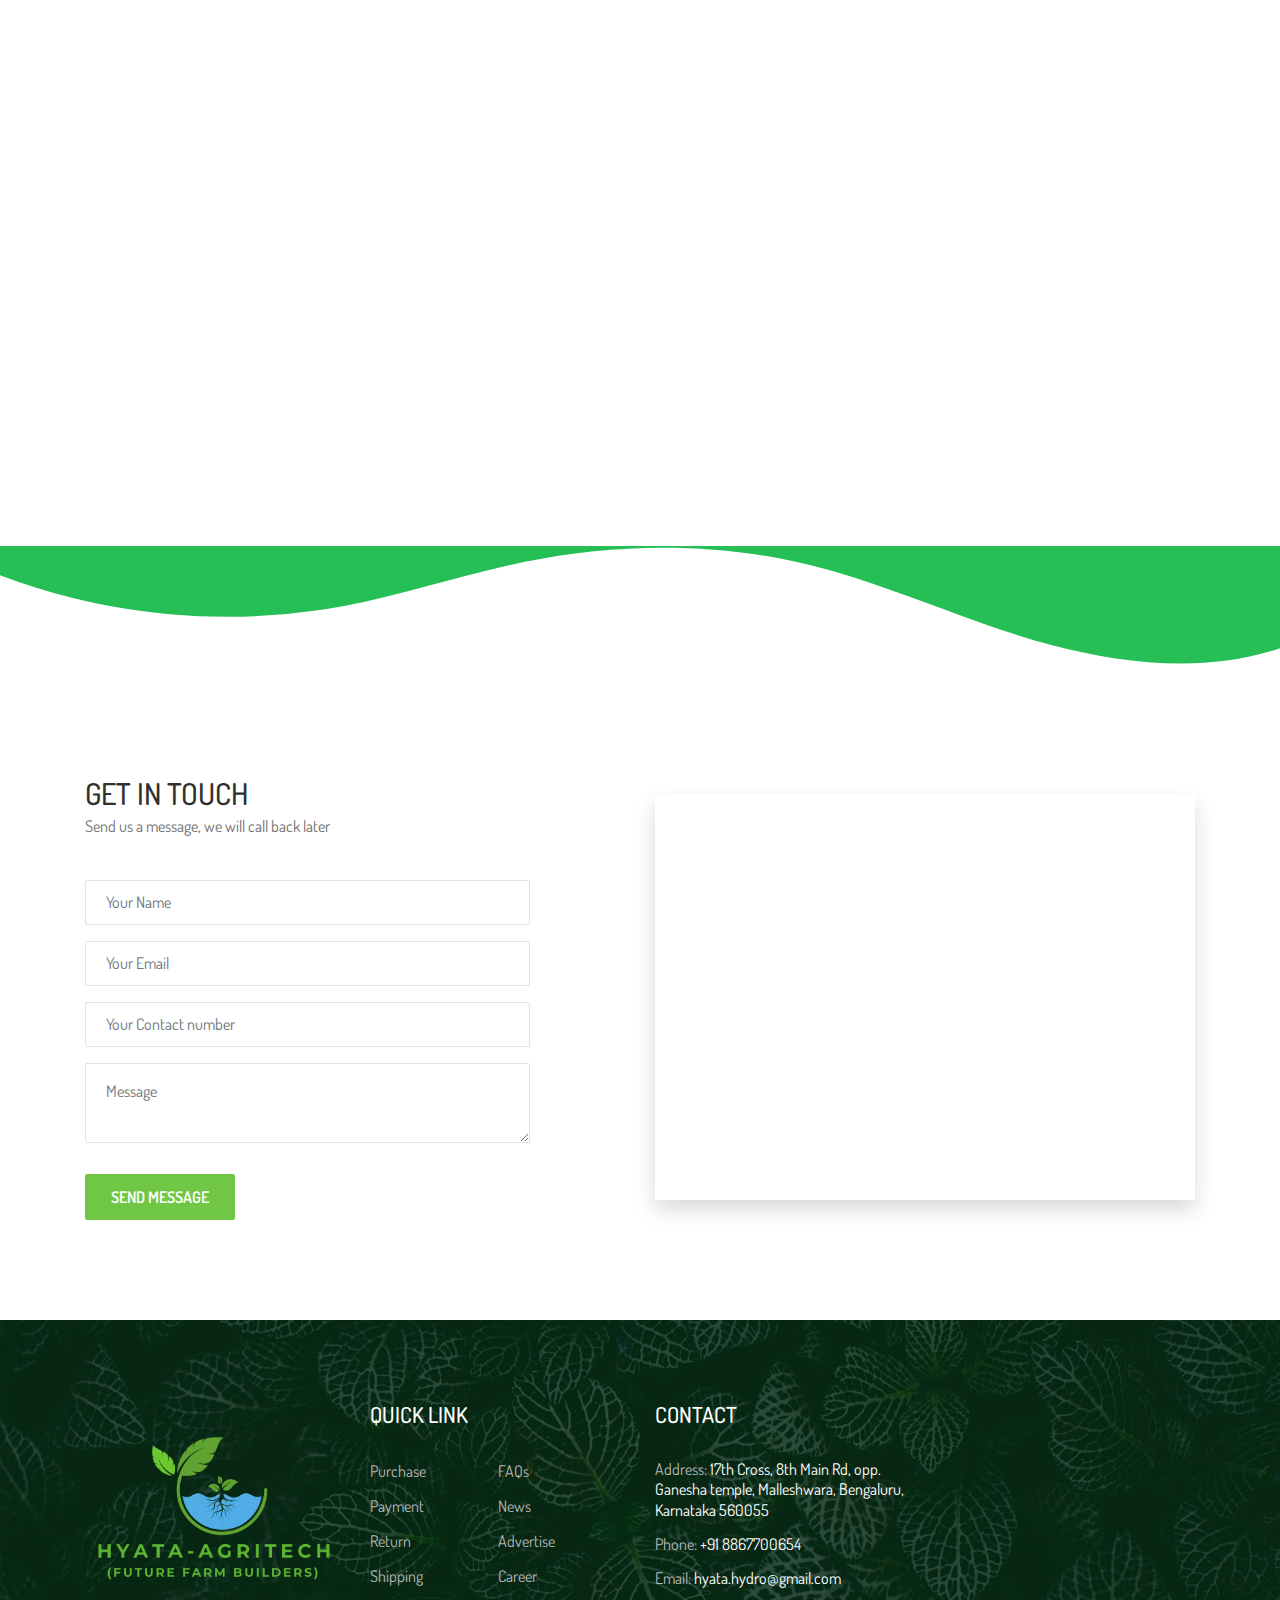
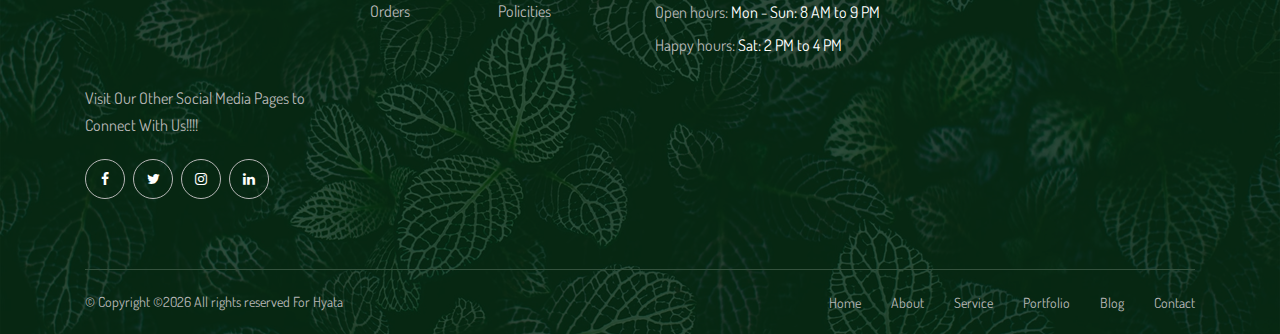
==== commit c1423390: "added new pages" ====
--- a/index.html
+++ b/index.html
@@ -6,8 +6,7 @@
     <meta name="description" content="">
     <meta http-equiv="X-UA-Compatible" content="IE=edge">
     <meta name="viewport" content="width=device-width, initial-scale=1, shrink-to-fit=no">
-    <!-- The above 4 meta tags *must* come first in the head; any other head content must come *after* these tags -->
-
+   
     <!-- Title -->
     <title>Hyata Agritech-The Future of Farming</title>
     <link rel="stylesheet" href="https://unpkg.com/aos@next/dist/aos.css" />
@@ -18,59 +17,9 @@
     <link rel="stylesheet" href="style.css">
 
 </head>
-<!-- Styles  for the scrolling numbers-->	
-<style>
-    .example1 {
-     height: 50px;	
-     overflow: hidden;
-     position: relative;
-    }
-    .example1 h3 {
-     font-size: 1em;
-     color: limegreen;
-     position: absolute;
-     width: 70%;
-     height: 70%;
-     margin: 0;
-     line-height: 45px;
-     text-align: center;
-     /* Starting position */
-     -moz-transform:translateX(100%);
-     -webkit-transform:translateX(100%);	
-     transform:translateX(100%);
-     /* Apply animation to this element */	
-     -moz-animation: example1 15s linear infinite;
-     -webkit-animation: example1 15s linear infinite;
-     animation: example1 15s linear infinite;
-    }
-    /* Move it (define the animation) */
-    @-moz-keyframes example1 {
-     0%   { -moz-transform: translateX(100%); }
-     100% { -moz-transform: translateX(-100%); }
-    }
-    @-webkit-keyframes example1 {
-     0%   { -webkit-transform: translateX(100%); }
-     100% { -webkit-transform: translateX(-100%); }
-    }
-    @keyframes example1 {
-     0%   { 
-     -moz-transform: translateX(100%); /* Firefox bug fix */
-     -webkit-transform: translateX(100%); /* Firefox bug fix */
-     transform: translateX(100%); 		
-     }
-     100% { 
-     -moz-transform: translateX(-100%); /* Firefox bug fix */
-     -webkit-transform: translateX(-100%); /* Firefox bug fix */
-     transform: translateX(-100%); 
-     }
-    }
-    </style>
 
 <body>
-    <script src="https://unpkg.com/aos@next/dist/aos.js"></script>
-    <script>
-      AOS.init();
-    </script>
+    
     <!-- Preloader -->
     <div class="preloader d-flex align-items-center justify-content-center">
         <div class="preloader-circle"></div>
@@ -79,17 +28,62 @@
         </div>
     </div>
 
-    
+    <style>
+        .example1 {
+         height: 45px;	
+         overflow: hidden;
+         position: relative;
+        }
+        .example1 h3 {
+         font-size: 1.5em;
+         color: limegreen;
+         position: absolute;
+         width: 100%;
+         height: 100%;
+         margin: 0;
+         line-height: 50px;
+         text-align: center;
+         /* Starting position */
+         -moz-transform:translateX(100%);
+         -webkit-transform:translateX(100%);	
+         transform:translateX(100%);
+         /* Apply animation to this element */	
+         -moz-animation: example1 15s linear infinite;
+         -webkit-animation: example1 15s linear infinite;
+         animation: example1 15s linear infinite;
+        }
+        /* Move it (define the animation) */
+        @-moz-keyframes example1 {
+         0%   { -moz-transform: translateX(100%); }
+         100% { -moz-transform: translateX(-100%); }
+        }
+        @-webkit-keyframes example1 {
+         0%   { -webkit-transform: translateX(100%); }
+         100% { -webkit-transform: translateX(-100%); }
+        }
+        @keyframes example1 {
+         0%   { 
+         -moz-transform: translateX(100%); /* Firefox bug fix */
+         -webkit-transform: translateX(100%); /* Firefox bug fix */
+         transform: translateX(100%); 		
+         }
+         100% { 
+         -moz-transform: translateX(-100%); /* Firefox bug fix */
+         -webkit-transform: translateX(-100%); /* Firefox bug fix */
+         transform: translateX(-100%); 
+         }
+        }
+        </style>
 
     <!-- ##### Header Area Start ##### -->
     <header class="header-area">
 
         <!-- ***** Top Header Area ***** -->
         <div class="top-header-area">
-            <div class="container">
-                <!-- <div class="example1">
-                    <h3>Contact : 9620258650 , 8867700654   &nbsp;&nbsp; MailTo:- Hyata.Agritech@gmail.com</h3>
-                    </div> -->
+          <div>
+            <div class="example1">
+                <h3>Number:  9620258650, 8867700654  &nbsp;&nbsp;&nbsp; MailTo: Hyata.Agritech@gmail.com </h3>
+                </div>
             </div>
         </div>
 
@@ -164,14 +158,14 @@
                     </nav>
 
                     <!-- Search Form -->
-                    <div class="search-form">
+                    <!-- <div class="search-form">
                         <form action="#" method="get">
                             <input type="search" name="search" id="search" placeholder="Type keywords &amp; press enter...">
                             <button type="submit" class="d-none"></button>
                         </form>
-                        <!-- Close Icon -->
+                  
                         <div class="closeIcon"><i class="fa fa-times" aria-hidden="true"></i></div>
-                    </div>
+                    </div> -->
                 </div>
             </div>
         </div>
@@ -182,41 +176,39 @@
     <section class="hero-area">
         <div class="hero-post-slides owl-carousel">
 
-            <!-- Single Hero Post -->
+     
             <div class="single-hero-post bg-overlay">
-                <!-- Post Image -->
+                <div class="slide-img bg-img"  style="background-image: url(img/bg-img/markus-spiske-vrbZVyX2k4I-unsplash.jpg); "></div>
+                <div class="container h-100">
+                    <div class="row h-100 align-items-center">
+                        <div class="col-12">
+                      
+                            <div class="hero-slides-content text-center">
+                                <h2>“Hydroponics is more than just a hobby. It’s a lifestyle.”</h2>
+                               
+                                <div class="welcome-btn-group">
+                                    <a href="contact.html" class="btn alazea-btn ">CONTACT US</a>
+                               
+                                </div>
+                            </div>
+                        </div>
+                    </div>
+                </div>
+            </div>
+
+            <div class="single-hero-post bg-overlay">
+              
                 <div class="slide-img bg-img" style="background-image: url(img/bg-img/markus-spiske-vrbZVyX2k4I-unsplash.jpg);"></div>
                 <div class="container h-100">
                     <div class="row h-100 align-items-center">
                         <div class="col-12">
-                            <!-- Post Content -->
-                            <div class="hero-slides-content text-center">
-                                <h2>“Hydroponics is more than just a hobby. It’s a lifestyle.”</h2>
-                               
-                                <div class="welcome-btn-group">
-                                    <a href="contact.html" class="btn alazea-btn mr-30">CONTACT US</a>
-                                    <!-- <a href="contact.html" class="btn alazea-btn active"></a> -->
-                                </div>
-                            </div>
-                        </div>
-                    </div>
-                </div>
-            </div>
-
-            <!-- Single Hero Post -->
-            <div class="single-hero-post bg-overlay">
-                <!-- Post Image -->
-                <div class="slide-img bg-img" style="background-image: url(img/bg-img/markus-spiske-vrbZVyX2k4I-unsplash.jpg);"></div>
-                <div class="container h-100">
-                    <div class="row h-100 align-items-center">
-                        <div class="col-12">
-                            <!-- Post Content -->
+                         
                             <div class="hero-slides-content text-center">
                                 <h2>“You Cant Buy Happiness, But You Can GROW PLANTS and That's Pretty Much The Same”</h2>
                              
                                 <div class="welcome-btn-group">
-                                    <a href="contact.html" class="btn alazea-btn mr-30">CONTACT US</a>
-                                    <!-- <a href="contact.html" class="btn alazea-btn active">CONTACT US</a> -->
+                                    <a href="contact.html" class="btn alazea-btn ">CONTACT US</a>
+                               
                                 </div>
                             </div>
                         </div>
@@ -233,7 +225,7 @@
         <div id="servicess" class="container">
             <div class="row">
                 <div class="col-12">
-                    <!-- Section Heading -->
+                  
                     <div class="section-heading text-center">
                         <h2>OUR SERVICES</h2>
                         <p>We provide the perfect service for you.</p>
@@ -245,39 +237,39 @@
                 <div class="col-12 col-lg-5">
                     <div class="alazea-service-area mb-100">
 
-                        <!-- Single Service Area -->
+                       
                         <div  data-aos="fade-right" class="single-service-area d-flex align-items-center wow fadeInUp" data-wow-delay="100ms">
-                            <!-- Icon -->
+                         
                             <div class="service-icon mr-30">
                                 <img src="img/core-img/plantscare.png" alt="">
                             </div>
-                            <!-- Content -->
+                          
                             <div class="service-content">
                                 <h5>Plants Care</h5>
                                 <p>Monthly Once Back check call for the Growth of Plants For Our Customers.</p>
                             </div>
                         </div>
 
-                        <!-- Single Service Area -->
+                    
                         <div  data-aos="fade-right" class="single-service-area d-flex align-items-center wow fadeInUp" data-wow-delay="300ms">
-                            <!-- Icon -->
+                      
                             <div class="service-icon mr-30">
                                 <img style="width:280px;height:60px;" src="img/core-img/affordablekits.png" alt="">
                             </div>
-                            <!-- Content -->
+                         
                             <div class="service-content">
                                 <h5>Most Affordable Kits</h5>
                                 <p>Comparitively our price of the Kit is Much more Affordable than anyother compitator in the Market.</p>
                             </div>
                         </div>
 
-                        <!-- Single Service Area -->
+                       
                         <div  data-aos="fade-right" class="single-service-area d-flex align-items-center wow fadeInUp" data-wow-delay="500ms">
-                            <!-- Icon -->
+                            
                             <div class="service-icon mr-30">
                                 <img  src="img/core-img/seed.png" alt="">
                             </div>
-                            <!-- Content -->
+                           
                             <div class="service-content">
                                 <h5>Seeds of Your Choice</h5>
                                 <p>We provide u the Best Imported Seeds in the Market as per ur choice and Availability.</p>
@@ -303,11 +295,11 @@
     
 </style>
     <!-- ##### About Area Start ##### -->
-    <section class="about-us-area section-padding-100-0">
+    <!-- <section class="about-us-area section-padding-100-0">
         <div class="container">
             <div class="row justify-content-between">
                 <div class="col-12 col-lg-5">
-                    <!-- Section Heading -->
+               
                     <div  class="section-heading">
                         <h2  class="hover hover-3" style="text-align: center;">ABOUT US</h2><div><br></div>
                         <li data-aos="fade-right" style="color: rgb(8, 194, 8); font-size: 20px;">Hello Bangaloreans, welcome to the Future Of Farming , We the Hyata-Agritech are into the Hydroponic Kits and Automation Modules !!!</li><br>
@@ -315,58 +307,13 @@
                         <li data-aos="fade-right" style="color: rgb(8, 194, 8); font-size: 20px;">Growing plants hydroponically relies completely on water. it's also important to notice that this method reduces the quantity of water required to grow plants as compared to traditional farming. It also offers a better yield while using minimum space since hydroponic farms are arranged vertically rather than horizontally.</li>
                     </div>
 
-                    <!-- Progress Bar Content Area -->
-                    <!-- <div class="alazea-progress-bar mb-50">
-                        
-                        <div class="single_progress_bar">
-                            <p>Terrace Home Hydroponic Kits</p>
-                            <div id="bar1" class="barfiller">
-                                <div class="tipWrap">
-                                    <span class="tip"></span>
-                                </div>
-                                <span class="fill" data-percentage="80"></span>
-                            </div>
-                        </div>
-
-                      
-                        <div class="single_progress_bar">
-                            <p>Terrace Commercial Hydroponic Farm</p>
-                            <div id="bar2" class="barfiller">
-                                <div class="tipWrap">
-                                    <span class="tip"></span>
-                                </div>
-                                <span class="fill" data-percentage="70"></span>
-                            </div>
-                        </div>
-
-                  
-                        <div class="single_progress_bar">
-                            <p>Indoor Hydroponic Kits</p>
-                            <div id="bar3" class="barfiller">
-                                <div class="tipWrap">
-                                    <span class="tip"></span>
-                                </div>
-                                <span class="fill" data-percentage="65"></span>
-                            </div>
-                        </div>
-
-                     
-                        <div class="single_progress_bar">
-                            <p>Customer Satisfaction</p>
-                            <div id="bar4" class="barfiller">
-                                <div class="tipWrap">
-                                    <span class="tip"></span>
-                                </div>
-                                <span class="fill" data-percentage="100"></span>
-                            </div>
-                        </div>
-                    </div> -->
+                   
                 </div>
 
                 <div class="col-12 col-lg-6">
                     <div class="alazea-benefits-area">
                         <div class="row">
-                            <!-- Single Benefits Area -->
+                           
                             <div data-aos="fade-down-right" class="col-12 col-sm-6">
                                 <div class="single-benefits-area">
                                     <img style="width:75px;height:75px;" src="img/core-img/qualityproducts.png" alt="">
@@ -375,7 +322,7 @@
                                 </div>
                             </div>
                            
-                            <!-- Single Benefits Area -->
+                         
                             <div data-aos="fade-down-left" class="col-12 col-sm-6">
                                 <div class="single-benefits-area">
                                     <img style="width:85px;height:85px;" src="img/core-img/perfectservice.png" alt="">
@@ -394,7 +341,6 @@
                                 </div>
                             </div>
 
-                            <!-- Single Benefits Area -->
                             <div data-aos="fade-up-left" class="col-12 col-sm-6">
                                 <div class="single-benefits-area">
                                     <img style="width:75px;height:75px;" src="img/core-img/ecofriendly.png" alt="">
@@ -408,175 +354,9 @@
             </div>
         </div>
 
-        <div class="container">
-            <div class="row">
-                <div class="col-12">
-                    <div class="border-line"></div>
-                </div>
-            </div>
-        </div>
-    </section>
-    <!-- ##### About Area End ##### -->
-
-    <!-- ##### Portfolio Area Start ##### -->
-    <!-- <section class="alazea-portfolio-area section-padding-100-0">
-        <div class="container">
-            <div class="row">
-                <div class="col-12">
-                   
-                    <div class="section-heading text-center">
-                        <h2>OUR PORTFOLIO</h2>
-                        <p>We devote all of our experience and efforts for creation</p>
-                    </div>
-                </div>
-            </div>
-        </div>
-
-        <div class="container-fluid">
-            <div class="row">
-                <div class="col-12">
-                    <div class="alazea-portfolio-filter">
-                        <div class="portfolio-filter">
-                            <button class="btn active" data-filter="*">All</button>
-                            <button class="btn" data-filter=".design">Salads</button>
-                            <button class="btn" data-filter=".garden">Harvest</button>
-                            <button class="btn" data-filter=".home-design">Home Grown</button>
-                            <button class="btn" data-filter=".office-design">Healthy</button>
-                        </div>
-                    </div>
-                </div>
-            </div>
-
-            <div class="row alazea-portfolio">
-
-               
-                <div class="col-12 col-sm-6 col-lg-3 single_portfolio_item design home-design wow fadeInUp" data-wow-delay="100ms">
-                    
-                    <div class="portfolio-thumbnail bg-img" style="background-image: url(img/bg-img/CMP_4178.jpg);"></div>
-                  
-                    <div class="portfolio-hover-overlay">
-                        <a href="img/bg-img/CMP_4178.jpg" class="portfolio-img d-flex align-items-center justify-content-center" title="tomato plant">
-                            <div class="port-hover-text">
-                                <h3>Tomato Hydroponic Plant</h3>
-                                <h5>Tomato Flower</h5>
-                            </div>
-                        </a>
-                    </div>
-                </div>
-
-               
-                <div class="col-12 col-sm-6 col-lg-3 single_portfolio_item garden wow fadeInUp" data-wow-delay="200ms">
-                    
-                    <div class="portfolio-thumbnail bg-img" style="background-image: url(img/bg-img/IMG_20210516_065637.jpg);"></div>
-                  
-                    <div class="portfolio-hover-overlay">
-                        <a href="img/bg-img/IMG_20210516_065637.jpg" class="portfolio-img d-flex align-items-center justify-content-center" title="Harvest">
-                            <div class="port-hover-text">
-                                <h3>Hydroponic plants </h3>
-                                <h5>Harvest</h5>
-                            </div>
-                        </a>
-                    </div>
-                </div>
-
-               
-                <div class="col-12 col-sm-6 col-lg-3 single_portfolio_item garden design wow fadeInUp" data-wow-delay="300ms">
-                   
-                    <div class="portfolio-thumbnail bg-img" style="background-image: url(img/bg-img/IMG20210712141146.jpg);"></div>
-                   
-                    <div class="portfolio-hover-overlay">
-                        <a href="img/bg-img/IMG20210712141146.jpg" class="portfolio-img d-flex align-items-center justify-content-center" title="Salads">
-                            <div class="port-hover-text">
-                                <h3>Hydroponic leafy veggies</h3>
-                                <h5>Salad</h5>
-                            </div>
-                        </a>
-                    </div>
-                </div>
-
-                
-                <div class="col-12 col-sm-6 col-lg-3 single_portfolio_item garden office-design wow fadeInUp" data-wow-delay="400ms">
-                   
-                    <div class="portfolio-thumbnail bg-img" style="background-image: url(img/bg-img/IMG20210817115604.jpg);"></div>
-                    
-                    <div class="portfolio-hover-overlay">
-                        <a href="img/bg-img/IMG20210817115604.jpg" class="portfolio-img d-flex align-items-center justify-content-center" title="Salads 2">
-                            <div class="port-hover-text">
-                                <h3>Veggies Salad</h3>
-                                <h5>Lettuce</h5>
-                            </div>
-                        </a>
-                    </div>
-                </div>
-
-           
-                <div class="col-12 col-sm-6 col-lg-3 single_portfolio_item design office-design wow fadeInUp" data-wow-delay="100ms">
-                   
-                    <div class="portfolio-thumbnail bg-img" style="background-image: url(img/bg-img/IMG20210819105914.jpg);"></div>
-            
-                    <div class="portfolio-hover-overlay">
-                        <a href="img/bg-img/IMG20210819105914.jpg" class="portfolio-img d-flex align-items-center justify-content-center" title="tomatoes">
-                            <div class="port-hover-text">
-                                <h3>Tomato Harvest</h3>
-                                <h5>Hydroponically Grown tomatoes</h5>
-                            </div>
-                        </a>
-                    </div>
-                </div>
-
-               
-                <div class="col-12 col-sm-6 col-lg-3 single_portfolio_item garden wow fadeInUp" data-wow-delay="200ms">
-             
-                    <div class="portfolio-thumbnail bg-img" style="background-image: url(img/bg-img/IMG_20210723_160426_197.jpg);"></div>
-                    
-                    <div class="portfolio-hover-overlay">
-                        <a href="img/bg-img/IMG_20210723_160426_197.jpg" class="portfolio-img d-flex align-items-center justify-content-center" title="hydroponic kits">
-                            <div class="port-hover-text">
-                                <h3>Hydroponic Kits</h3>
-                                <h5>28 planter</h5>
-                            </div>
-                        </a>
-                    </div>
-                </div>
-
- 
-            
-                 <div class="col-12 col-sm-6 col-lg-3 single_portfolio_item garden wow fadeInUp" data-wow-delay="200ms">
-                 
-                    <div class="portfolio-thumbnail bg-img" style="background-image: url(img/bg-img/IMG20210711075948.jpg);"></div>
-                 
-                    <div class="portfolio-hover-overlay">
-                        <a href="img/bg-img/IMG20210711075948.jpg" class="portfolio-img d-flex align-items-center justify-content-center" title="Salads">
-                            <div class="port-hover-text">
-                                <h3>Salad Kits</h3>
-                                <h5>28 planter</h5>
-                            </div>
-                        </a>
-                    </div>
-                </div>
-                 
-
-              
-                 <div class="col-12 col-sm-6 col-lg-3 single_portfolio_item garden wow fadeInUp" data-wow-delay="200ms">
-                   
-                    <div class="portfolio-thumbnail bg-img" style="background-image: url(img/bg-img/IMG202107110821.jpg);"></div>
-                  
-                    <div class="portfolio-hover-overlay">
-                        <a href="img/bg-img/IMG202107110821.jpg" class="portfolio-img d-flex align-items-center justify-content-center" title="Salads">
-                            <div class="port-hover-text">
-                                <h3>Salad Kits</h3>
-                                <h5>28 planter</h5>
-                            </div>
-                        </a>
-                    </div>
-                </div>
-                 
-               
-
-            </div>
-        </div>
+      
     </section> -->
-    <!-- ##### Portfolio Area End ##### -->
+   
 
     <!-- ##### Testimonial Area Start ##### -->
     <section class="testimonial-area section-padding-100">
@@ -683,7 +463,7 @@
             <div class="row">
 
                 <!-- Single Product Area -->
-                <div class="col-12 col-sm-6 col-lg-3">
+                <div data-aos="flip-left" class="col-12 col-sm-6 col-lg-3">
                     <div class="single-product-area mb-50 wow fadeInUp" data-wow-delay="100ms">
                         <!-- Product Image -->
                         <div class="product-img">
@@ -709,7 +489,7 @@
                 </div>
 
                 <!-- Single Product Area -->
-                <div class="col-12 col-sm-6 col-lg-3">
+                <div data-aos="flip-left" class="col-12 col-sm-6 col-lg-3">
                     <div class="single-product-area mb-50 wow fadeInUp" data-wow-delay="200ms">
                         <!-- Product Image -->
                         <div class="product-img">
@@ -731,7 +511,7 @@
                 </div>
 
                 <!-- Single Product Area -->
-                <div class="col-12 col-sm-6 col-lg-3">
+                <div data-aos="flip-left" class="col-12 col-sm-6 col-lg-3">
                     <div class="single-product-area mb-50 wow fadeInUp" data-wow-delay="300ms">
                         <!-- Product Image -->
                         <div class="product-img">
@@ -753,7 +533,7 @@
                 </div>
 
                 <!-- Single Product Area -->
-                <div class="col-12 col-sm-6 col-lg-3">
+                <div data-aos="flip-left" class="col-12 col-sm-6 col-lg-3">
                     <div class="single-product-area mb-50 wow fadeInUp" data-wow-delay="400ms">
                         <!-- Product Image -->
                         <div class="product-img">
@@ -803,7 +583,7 @@
             <div class="row justify-content-center">
 
                 <!-- Single Blog Post Area -->
-                <div class="col-12 col-md-6 col-lg-4">
+                <div data-aos="zoom-in-right" class="col-12 col-md-6 col-lg-4">
                     <div class="single-blog-post mb-100">
                         <div class="post-thumbnail mb-30">
                             <a href="single-post.html"><img src="img/bg-img/francesco-gallarotti-ruQHpukrN7c-unsplash.jpg" alt=""></a>
@@ -822,7 +602,7 @@
                 </div>
 
                 <!-- Single Blog Post Area -->
-                <div class="col-12 col-md-6 col-lg-4">
+                <div data-aos="zoom-in" class="col-12 col-md-6 col-lg-4">
                     <div class="single-blog-post mb-100">
                         <div class="post-thumbnail mb-30">
                             <a href="single-post.html"><img src="img/bg-img/IMG_20210723_160426_197.jpg" alt=""></a>
@@ -842,7 +622,7 @@
                 </div>
 
                 <!-- Single Blog Post Area -->
-                <div class="col-12 col-md-6 col-lg-4">
+                <div data-aos="zoom-in-left" class="col-12 col-md-6 col-lg-4">
                     <div class="single-blog-post mb-100">
                         <div class="post-thumbnail mb-30">
                             <a href="single-post.html"><img src="img/bg-img/IMG20210712141146.jpg" alt=""></a>
@@ -1084,7 +864,10 @@
         </div>
     </footer>
     <!-- ##### Footer Area End ##### -->
-
+    <script src="https://unpkg.com/aos@next/dist/aos.js"></script>
+    <script>
+      AOS.init();
+    </script>
     <!-- ##### All Javascript Files ##### -->
     <!-- jQuery-2.2.4 js -->
     <script src="js/jquery/jquery-2.2.4.min.js"></script>
